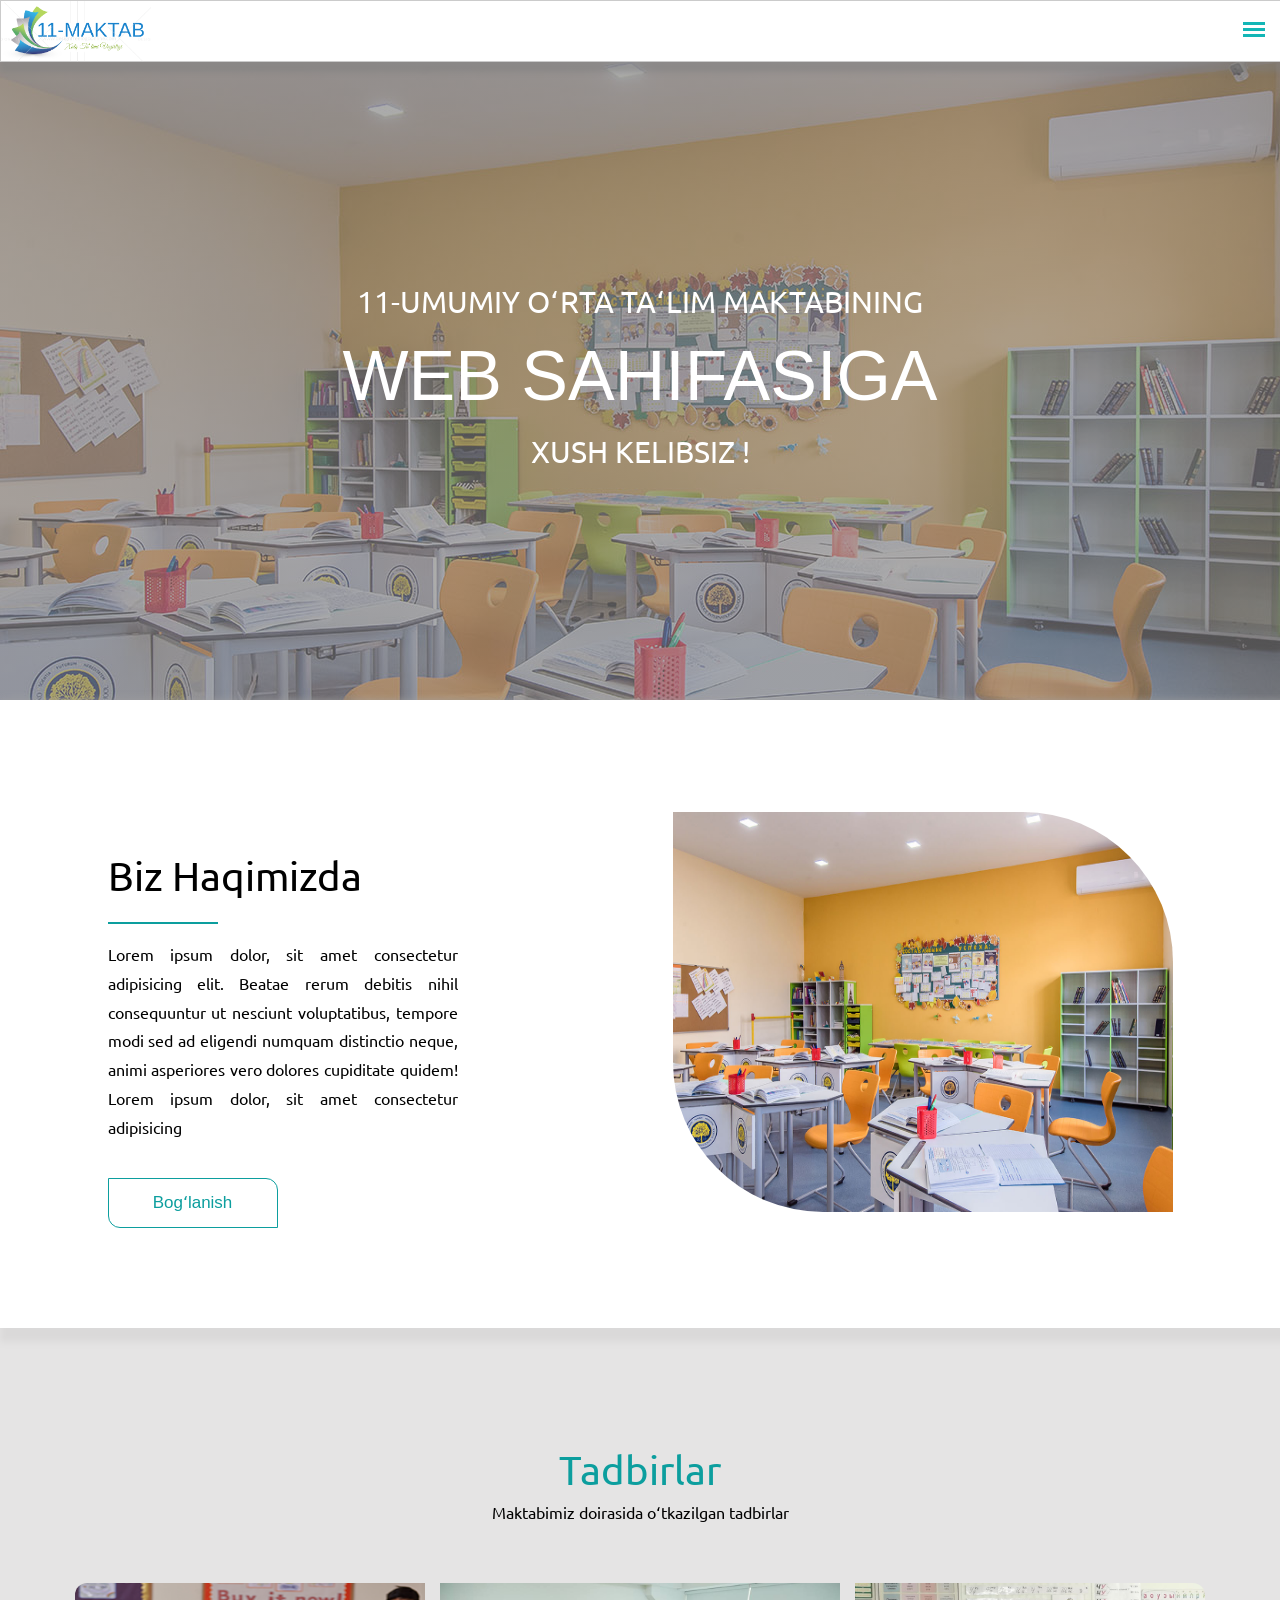
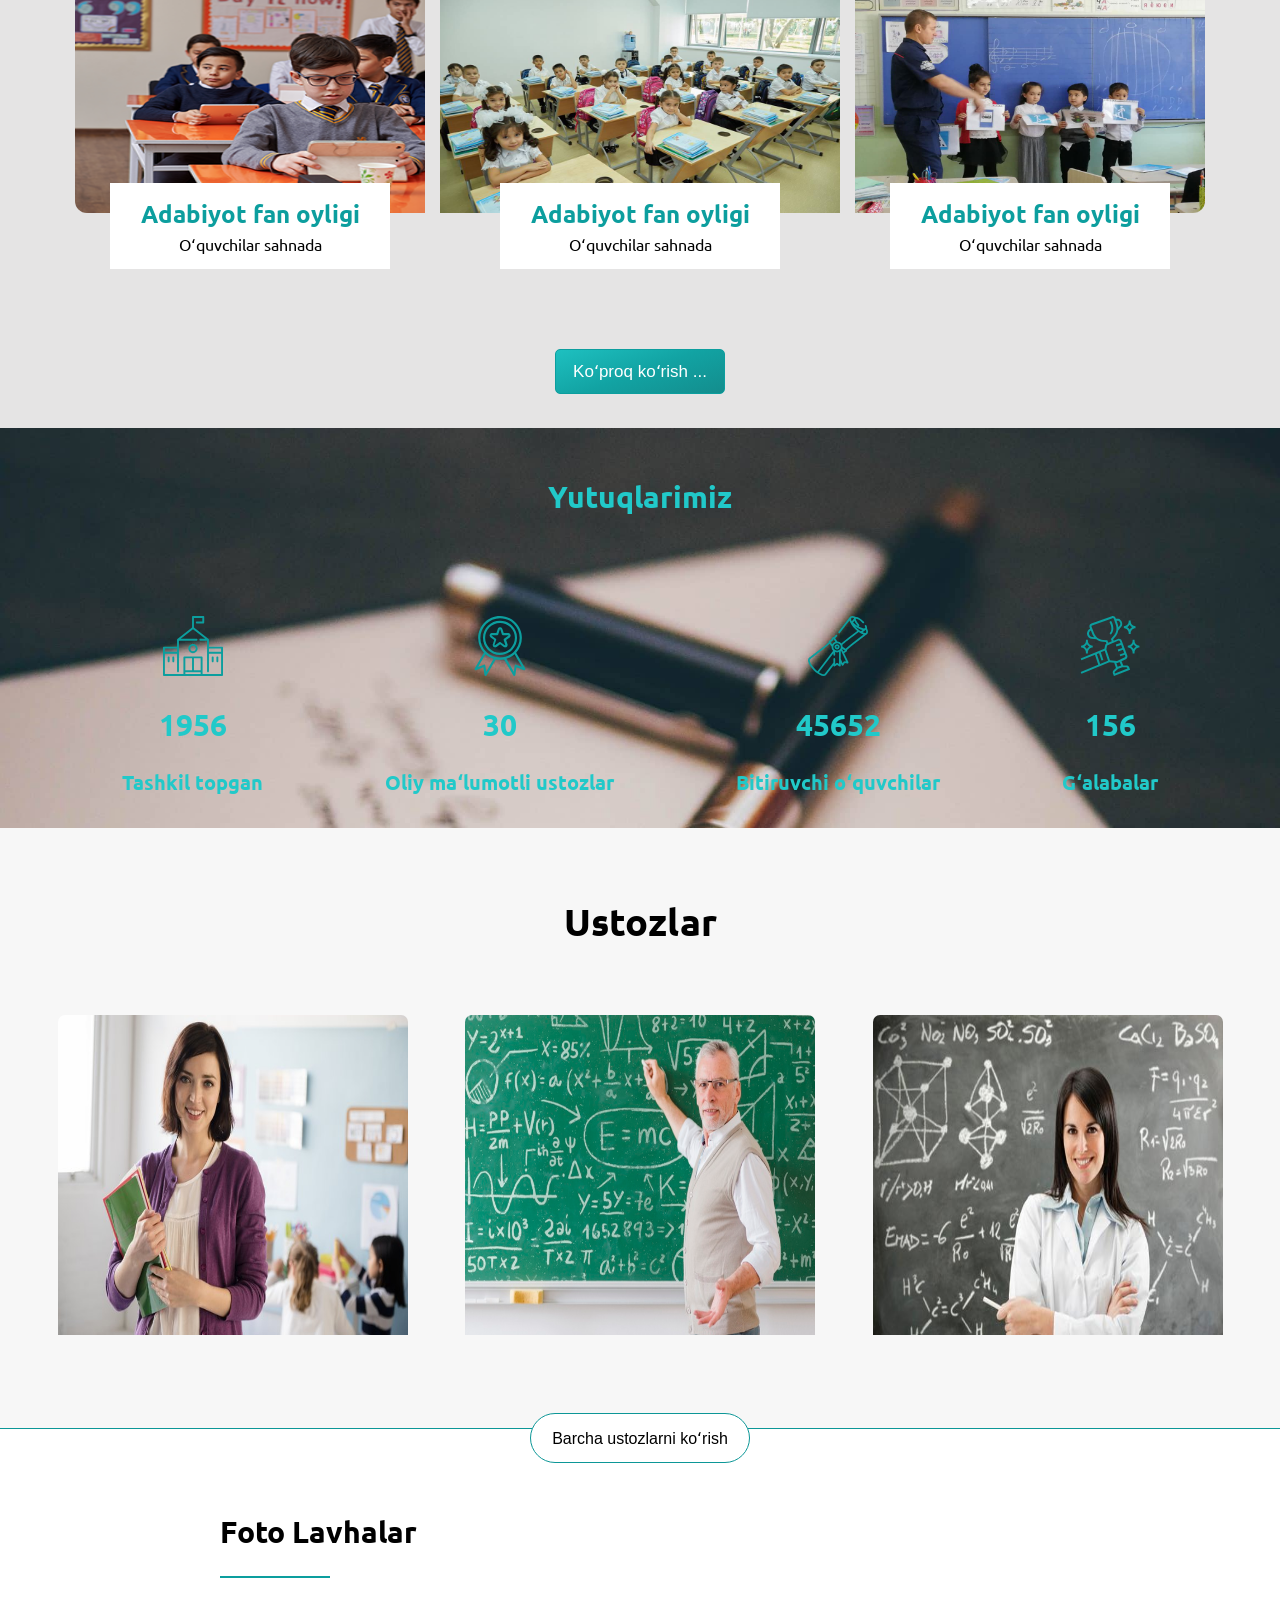
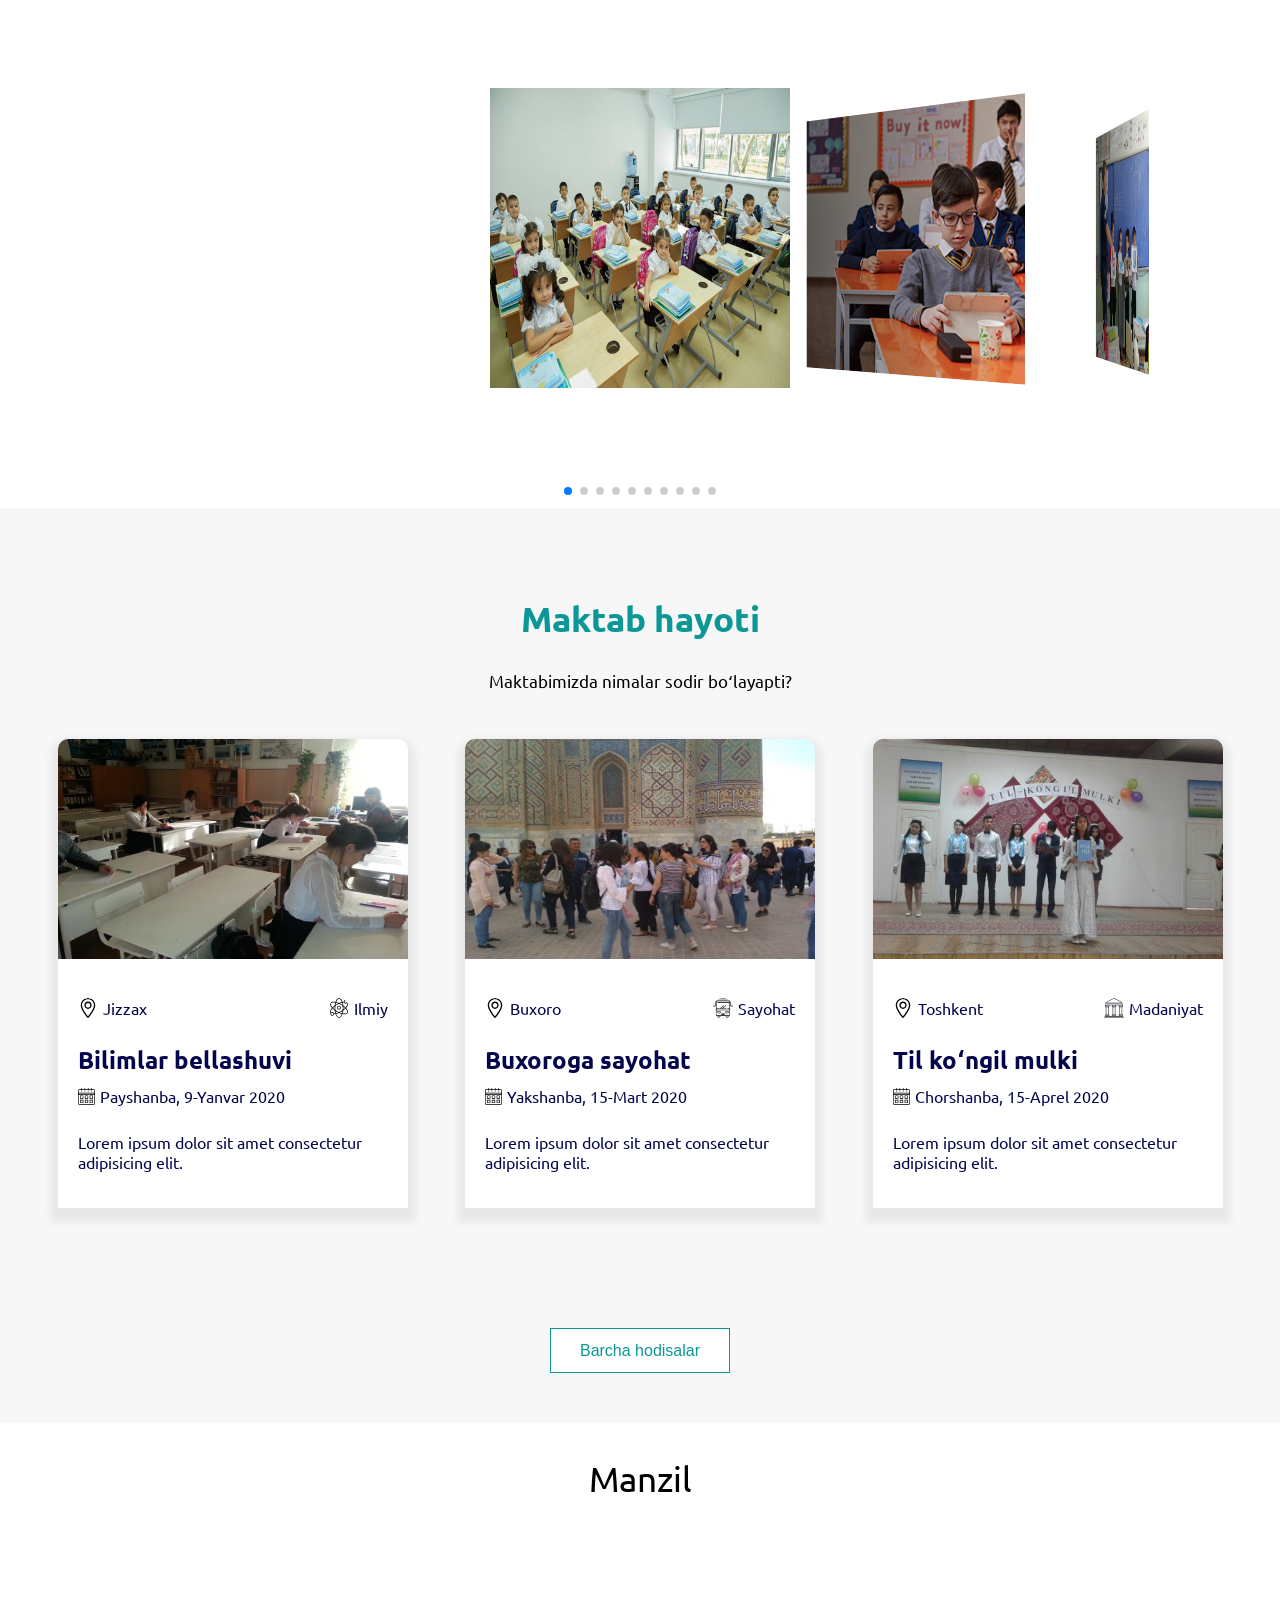
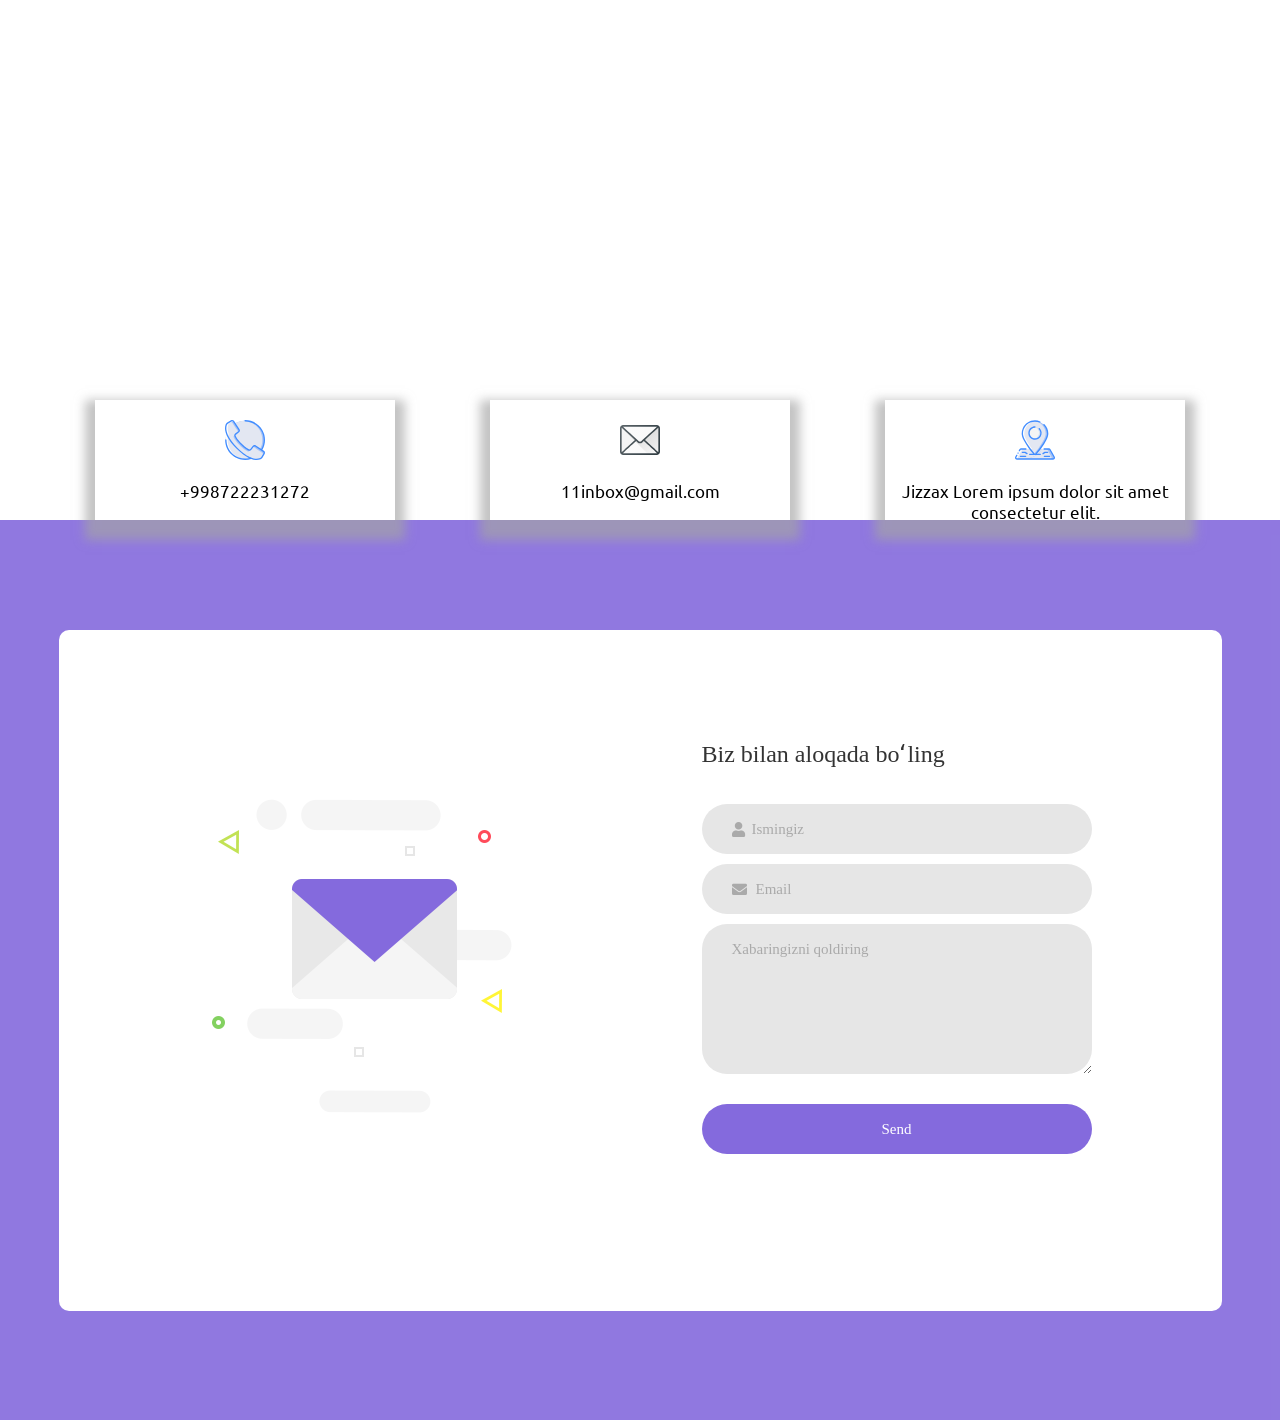
==== index.html @ 9a1b0b37 "Contact form" ====
<!DOCTYPE html>
<html lang="en">
    <head>
        <meta charset="UTF-8">
        <meta name="viewport" content="width=device-width, initial-scale=1.0">
        <title>Document</title>
        <script src="https://ajax.googleapis.com/ajax/libs/jquery/3.3.1/jquery.min.js"></script>
        <link rel="stylesheet" href="https://use.fontawesome.com/releases/v5.1.0/css/all.css" integrity="sha384-lKuwvrZot6UHsBSfcMvOkWwlCMgc0TaWr+30HWe3a4ltaBwTZhyTEggF5tJv8tbt" crossorigin="anonymous">
        <link href="https://fonts.googleapis.com/css2?family=Fira+Sans:wght@100&family=Ubuntu:wght@300&display=swap" rel="stylesheet">
        <link rel="stylesheet" href="css/swiper.min.css">
        <link rel="stylesheet" href="css/style.css">
        <link rel="stylesheet" href="css/main.css">
        <link rel="stylesheet" href="css/swiper.css">
        <link rel="stylesheet" href="css/table.css">
        <link rel="stylesheet" href="css/util.css">
        <link rel="icon" type="image/png" href="images/icons/favicon.ico"/>
    </head>
    <body>
        <header>
            <div class="header">
                <img src="img/logo1.png" alt="logo">
            </div>
            <input type="checkbox" class="openSidebarMenu" id="openSidebarMenu">
            <label for="openSidebarMenu" class="sidebarIconToggle">
                <div style="background-color: rgb(19, 182, 182);" class="spinner diagonal part-1"></div>
                <div style="background-color: rgb(19, 182, 182);" class="spinner horizontal"></div>
                <div style="background-color: rgb(19, 182, 182);" class="spinner diagonal part-2"></div>
            </label>
            <div id="sidebarMenu">
                <ul class="sidebarMenuInner">
                    <li><a href="#about">Biz Haqimizda</a></li>
                    <li><a href="#events">Tadbirlar</a></li>
                    <li><a href="#achievement">Yutuqlarimiz</a></li>
                    <li><a href="#teachers">Oʻqituvchilar</a></li>
                    <li><a href="#images">Foto Lavhalar</a></li>
                    <li><a href="#school_life">Maktab Hayoti</a></li>
                    <li><a href="#location">Manzil</a></li>
                    <li><a></a</li>
                </ul>
            </div>
        </header>
        <section id="beginner">
            <div>
                <p style="margin: 0;">11-umumiy oʻrta taʻlim maktabining</p>
                <p id="big_text">Web sahifasiga</p>
                <p style="margin: 0;">Xush kelibsiz !</p>
            </div>
        </section>
        <section id="about">
            <div>
                <div id="about_text">
                    <p style="margin-bottom: 10px; font-size: 40px;">Biz Haqimizda</p>
                    <div id="about_line"></div>
                    <p>Lorem ipsum dolor, sit amet consectetur adipisicing 
                    elit. Beatae rerum debitis nihil consequuntur ut nesciunt 
                    voluptatibus, tempore modi sed ad eligendi numquam distinctio
                    neque, animi asperiores vero dolores cupiditate quidem!
                    Lorem ipsum dolor, sit amet consectetur adipisicing </p>
                    <div>
                        <button>Bogʻlanish</button>
                    </div>
                </div>
                <div id="about_img">
                    <img src="img/bg1.jpg" alt="image">
                </div>
            </div>
        </section>
        <section id="events">
            <div>
                <div id="event_beginner">
                    <p style="font-size: 40px;color: rgb(12, 158, 158);">Tadbirlar</p>
                    <p>Maktabimiz doirasida oʻtkazilgan tadbirlar</p>
                </div>
                <div id="event_info">
                    <div id="event_info_beginner">
                        <img src="img/img2.png" alt="tadbirlar">
                        <div>
                            <h2>Adabiyot fan oyligi</h2>
                            <p>Oʻquvchilar sahnada</p>
                        </div>
                    </div>
                    <div id="event_info_main">
                        <img src="img/img.jpg" alt="tadbirlar">
                        <div>
                            <h2>Adabiyot fan oyligi</h2>
                            <p>Oʻquvchilar sahnada</p>
                        </div>
                    </div>
                    <div id="event_info_concluder">
                        <img src="img/img3.jpg" alt="tadbirlar">
                        <div>
                            <h2>Adabiyot fan oyligi</h2>
                            <p>Oʻquvchilar sahnada</p>
                        </div>
                    </div>
                </div>
            </div>
            <button id="event_btn">Koʻproq koʻrish ...</button>
        </section>
        <section id="achievement">
            <div id="achieve_beginner">
                <h1 style="padding: 50px; margin: 0;">Yutuqlarimiz</h1>
            </div>
            <div id="achieve_info">
                <div>
                    <img class="svg" src="img/school.svg" alt="maktab">
                    <h1>1956</h1>
                    <p>Tashkil topgan</p>
                </div>
                <div>
                    <img class="svg" src="img/medal.svg" alt="ustoz">
                    <h1>30</h1>
                    <p>Oliy maʻlumotli ustozlar</p>
                </div>
                <div>
                    <img class="svg" src="img/certificate.svg" alt="sertifikat">
                    <h1>45652</h1>
                    <p>Bitiruvchi oʻquvchilar</p>
                </div>
                <div>
                    <img class="svg" src="img/win.svg" alt="yutuq">
                    <h1>156</h1>
                    <p>Gʻalabalar</p>
                </div>
            </div>
        </section>
        <section id="teachers">
            <div id="teachers_title">
                <h1 style="margin: 0;">Ustozlar</h1>
            </div>
            <div id="teachers_info">
                <div>
                    <img src="img/teacher1.jpg" alt="teacher">
                    <div>
                        <h1>Mahliyo Tolipova</h1>
                        <p>Ingliz tili fani oʻqituvchisi.</p>
                    </div>
                </div>
                <div>
                    <img src="img/teacher3.jpg" alt="teacher">
                    <div>
                        <h1>Farrux Ibadullayev</h1>
                        <p>Fizika fani oʻqituvchisi .</p>
                    </div>
                </div>
                <div>
                    <img src="img/teacher2.jpg" alt="teacher">
                    <div>
                        <h1>Durdona Sodiqova</h1>
                        <p>Kimyo fani oʻqituvchisi .</p>
                    </div>
                </div>
            </div>
            <div id="teachers_btn">
                <button>Barcha ustozlarni koʻrish</button>
            </div>
        </section>
        <section id="images">
            <div id="images_title">
                <h1>Foto Lavhalar</h1>
                <div id="about_line"></div>
            </div>
            <div class="swiper-container">
                <div class="swiper-wrapper">
                    <div class="swiper-slide">
                        <img src="img/img.jpg" alt="bg">
                    </div>
                    <div class="swiper-slide">
                        <img src="img/img2.png" alt="bg">
                    </div>
                    <div class="swiper-slide">
                        <img src="img/img3.jpg" alt="bg">
                    </div>
                    <div class="swiper-slide">
                        <img src="img/img4.jpg" alt="bg">
                    </div>
                    <div class="swiper-slide">
                        <img src="img/bg1.jpg" alt="bg">
                    </div>
                    <div class="swiper-slide">
                        <img src="img/bg2.jpg" alt="bg">
                    </div>
                    <div class="swiper-slide">
                        <img src="img/img.jpg" alt="bg">
                    </div>
                    <div class="swiper-slide">
                        <img src="img/img2.png" alt="bg">
                    </div>
                    <div class="swiper-slide">
                        <img src="img/bg1.jpg" alt="bg">
                    </div>
                    <div class="swiper-slide">
                        <img src="img/bg2.jpg" alt="bg">
                    </div>
                </div>
                <!-- Add Pagination -->
                <div class="swiper-pagination"></div>
            </div>
        </section>
        <section id="school_life">
            <div id="school_life_beginner">
                <h1>Maktab hayoti</h1>
                <p>Maktabimizda nimalar sodir boʻlayapti?</p>
            </div>
            <div id="school_life_info">
                <div class="school_life_info_child"> 
                    <img src="img/knowledge.jpg" alt="knowledge">
                    <div>
                        <div>
                            <div>
                                <img class="school_life_info_child_image" src="img/maps-and-flags.svg" alt="location">
                                <p>Jizzax</p>
                            </div>
                            <div>
                                <img class="school_life_info_child_image" src="img/science.svg" alt="science">
                                <p>Ilmiy</p>
                            </div>
                        </div>
                        <h1 style="margin: 0;">Bilimlar bellashuvi</h1>
                        <div class="date">
                            <img class="calendar" src="img/calendar.svg" alt="calendar">
                            <p> Payshanba, 9-Yanvar 2020</p>
                        </div>
                        <p>Lorem ipsum dolor sit amet consectetur adipisicing elit.</p>
                    </div>
                </div>
                <div class="school_life_info_child">
                    <img src="img/tour.jpg" alt="knowledge">
                    <div>
                        <div>
                            <div>
                                <img class="school_life_info_child_image" src="img/maps-and-flags.svg" alt="location">
                                <p>Buxoro </p>
                            </div>
                            <div>
                                <img class="school_life_info_child_image" src="img/bus.svg" alt="tour">
                                <p>Sayohat</p>
                            </div>
                        </div>
                        <h1 style="margin: 0;">Buxoroga sayohat</h1>
                        <div class="date">
                            <img class="calendar" src="img/calendar.svg" alt="calendar">
                            <p> Yakshanba, 15-Mart 2020</p>
                        </div>
                        <p>Lorem ipsum dolor sit amet consectetur adipisicing elit.</p>
                    </div>
                </div>
                <div class="school_life_info_child">
                    <img src="img/event.jpg" alt="knowledge">
                    <div>
                        <div>
                            <div>
                                <img class="school_life_info_child_image" src="img/maps-and-flags.svg" alt="location">
                                <p>Toshkent</p>
                            </div>
                            <div>
                                <img class="school_life_info_child_image" src="img/museum.svg" alt="culture">
                                <p>Madaniyat</p>
                            </div>
                        </div>
                        <h1 style="margin: 0;">Til koʻngil mulki</h1>
                        <div class="date">
                            <img class="calendar" src="img/calendar.svg" alt="calendar">
                            <p> Chorshanba, 15-Aprel 2020</p>
                        </div>
                        <p>Lorem ipsum dolor sit amet consectetur adipisicing elit.</p>
                    </div>
                </div>  
            </div>
            <div id="school_life_concluder">
                <button id="school_life_btn">Barcha hodisalar</button>
            </div>
        </section>
        
        <section id="location">
            <div id="location_beginner">
                <p>Manzil</p>
            </div>
            <div id="map">
                <iframe src="https://www.google.com/maps/embed?pb=!1m18!1m12!1m3!1d3049.9475977528164!2d67.85070121678427!3d40.143450983088336!2m3!1f0!2f0!3f0!3m2!1i1024!2i768!4f13.1!3m3!1m2!1s0x38b296ab8c161ebd%3A0xe8ed3e3a8f9797b5!2sSchool%2011!5e0!3m2!1sru!2s!4v1587663689096!5m2!1sru!2s" width="600" height="450" frameborder="0" style="border:0;" allowfullscreen="" aria-hidden="false" tabindex="0"></iframe>
            </div>
            <div id="location_info">
                <div>
                    <img src="img/call.svg" alt="phone">
                    <p>+998722231272</p>
                </div>
                <div>
                    <img src="img/envelope.svg" alt="email">
                    <p>11inbox@gmail.com</p>
                </div>
                <div>
                    <img src="img/location.svg" alt="location">
                    <p>Jizzax Lorem ipsum dolor sit amet consectetur elit.</p>
                </div>
            </div>
        </section>
        <section id="contact_form">
            <div class="bg-contact100" style="background-image: url('images/bg-01.jpg');">
                <div class="container-contact100">
                    <div class="wrap-contact100">
                        <div class="contact100-pic js-tilt" data-tilt>
                            <img src="img/img-01.png" alt="IMG">
                        </div>
        
                        <form class="contact100-form validate-form">
                            <span class="contact100-form-title">
                                Biz bilan aloqada boʻling 
                            </span>
        
                            <div class="wrap-input100 validate-input" data-validate = "Name is required">
                                <input class="input100" type="text" name="name" placeholder="Ismingiz">
                                <span class="focus-input100"></span>
                                <span class="symbol-input100">
                                    <i class="fa fa-user" aria-hidden="true"></i>
                                </span>
                            </div>
        
                            <div class="wrap-input100 validate-input" data-validate = "Valid email is required: ex@abc.xyz">
                                <input class="input100" type="text" name="email" placeholder="Email">
                                <span class="focus-input100"></span>
                                <span class="symbol-input100">
                                    <i class="fa fa-envelope" aria-hidden="true"></i>
                                </span>
                            </div>
        
                            <div class="wrap-input100 validate-input" data-validate = "Message is required">
                                <textarea class="input100" name="message" placeholder="Xabaringizni qoldiring"></textarea>
                                <span class="focus-input100"></span>
                            </div>
        
                            <div class="container-contact100-form-btn">
                                <button class="contact100-form-btn">
                                    Send
                                </button>
                            </div>
                        </form>
                    </div>
                </div>
            </div>
        </section>
        <script src="js/swiper.min.js"></script>
        <script src="vendor/jquery/jquery-3.2.1.min.js"></script>
        <script src="vendor/bootstrap/js/popper.js"></script>
        <script src="vendor/bootstrap/js/bootstrap.min.js"></script>
        <script src="vendor/select2/select2.min.js"></script>
        <script src="vendor/tilt/tilt.jquery.min.js"></script>
        <script>
            var swiper = new Swiper('.swiper-container', {
                effect: 'coverflow',
                grabCursor: true,
                centeredSlides: true,
                slidesPerView: 'auto',
                autoplay: {
                    delay: 3500,
                    disableOnInteraction: false,
                },
                coverflowEffect: {
                    rotate: 50,
                    stretch: 0,
                    depth: 150,
                    modifier: 1,
                    slideShadows : true,
                },
                pagination: {
                    el: '.swiper-pagination',
                },
            });
            $('.js-tilt').tilt({
                scale: 1.1
            })
        </script>
        <script src="js/main.js"></script>
        <script async src="https://www.googletagmanager.com/gtag/js?id=UA-23581568-13"></script>
        <script>
            window.dataLayer = window.dataLayer || [];
            function gtag(){dataLayer.push(arguments);}
            gtag('js', new Date());

            gtag('config', 'UA-23581568-13');
        </script>
    </body>
</html>
---- css/style.css ----
html, body {
    overflow-x: hidden!important;
}
body {
    background: #fff;
    padding: 0;
    margin: 0;
    font-family: 'Ubuntu', sans-serif;
    overflow: hidden;
}
.header {
    display: block;
    width: 100%;
    max-width: 100%;
    height:100%;
    max-height: 100%;
    background-color: white;
    position: fixed;
    top:0;
    right:0;
    left:0;
    height: 60px!important;
    overflow: -moz-hidden-unscrollable;
	z-index: 10;
    box-shadow: 5px 5px 5px 5px rgba(128, 128, 128, 0.486);
    border:1px solid rgba(128, 128, 128, 0.411)
}

#sidebarMenu {
    height: 100%;
    position: fixed;
    right: 0;
    width: 250px;
    margin-top: 60px;
    transform: translateX(250px);
    transition: transform 250ms ease-in-out;
    background: linear-gradient(180deg, rgb(17, 187, 187) 0%, rgb(12, 151, 151) 50%, rgb(14, 116, 116) 100%);
    z-index: 9;
}
.sidebarMenuInner{
    margin:0;
    padding:0;
    border-top: 1px solid rgba(255, 255, 255, 0.123);
}
.sidebarMenuInner li{
    list-style: none;
    color: black;
    text-transform: uppercase;
    font-weight: bold;
    padding: 20px;
    cursor: pointer;
    border-bottom: 1px solid rgba(255, 255, 255, 0.26);
}
.sidebarMenuInner li span{
    display: block;
    font-size: 14px;
    color: rgba(255, 255, 255, 0.50);
}
.sidebarMenuInner li a{
    color: #fff;
    text-transform: uppercase;
    font-weight: bold;
    cursor: pointer;
    text-decoration: none;
}
input[type="checkbox"]:checked ~ #sidebarMenu {
    transform: translateX(0);
}

input[type=checkbox] {
    transition: all 0.3s;
    box-sizing: border-box;
    display: none;
}
.sidebarIconToggle {
    transition: all 0.3s;
    box-sizing: border-box;
    cursor: pointer;
    position: fixed;
    z-index: 99;
    height: 100%;
    width: 100%;
    top: 22px;
    right: 15px;
    height: 22px;
    width: 22px;
}
.spinner {
    transition: all 0.3s;
    box-sizing: border-box;
    position: absolute;
    height: 3px;
    width: 100%;
    background-color: #fff;
}
.horizontal {
    transition: all 0.3s;
    box-sizing: border-box;
    position: relative;
    float: left;
    margin-top: 3px;
}
.diagonal.part-1 {
    position: relative;
    transition: all 0.3s;
    box-sizing: border-box;
    float: left;
}
.diagonal.part-2 {
    transition: all 0.3s;
    box-sizing: border-box;
    position: relative;
    float: left;
    margin-top: 3px;
}
input[type=checkbox]:checked ~ .sidebarIconToggle > .horizontal {
    transition: all 0.3s;
    box-sizing: border-box;
    opacity: 0;
}
input[type=checkbox]:checked ~ .sidebarIconToggle > .diagonal.part-1 {
    transition: all 0.3s;
    box-sizing: border-box;
    transform: rotate(135deg);
    margin-top: 8px;
}
input[type=checkbox]:checked ~ .sidebarIconToggle > .diagonal.part-2 {
    transition: all 0.3s;
    box-sizing: border-box;
    transform: rotate(-135deg);
    margin-top: -9px;
}
#beginner{
    height:700px;
    max-height: 700px;
    background: linear-gradient(180deg, rgba(128, 128, 128, 0.664), rgba(128, 128, 128, 0.644)), url(../img/bg1.jpg);
}
#beginner > div{
    text-transform: uppercase;
    text-align: center;
    padding: 300px;
    font-size: 30px;
    color: #fff;
    line-height: 0.1;
}
.header > img{
    max-width: 150px;
}
#big_text{
    font-size: 70px;
    font-family: ʻFira Sansʻ , sans-serif;
}
#about_img > img{
    width: 500px;
    height: 400px;
    border-bottom-left-radius: 150px;
    border-top-right-radius: 150px;
    /* transform: rotate(180deg); */
}
#about > div {
    text-align: center;
    display: flex;
    align-items:center;
    justify-content: space-around;
    padding: 100px 50px;
    transition: 0.9s;
}
#about_text{
    width: 350px;
    margin-right: 100px;
    text-align: justify;
}
#about_text > div > button{
    width: 170px;
    height: 50px;
    background-color: white;
    color: rgb(12, 158, 158);
    border: 1.5px solid rgb(12, 158, 158);
    border-bottom-left-radius: 12px;
    border-top-right-radius: 12px;
    font-size: 17px;
    outline: none;
    margin-top: 20px;
}
#about_text > div > button:hover{
    background-color: rgb(12, 158, 158);
    color: white;
}
#about_line{
    background-color: rgb(12, 158, 158);
    width: 110px;
    height: 2px;
}
#about_text{
    line-height: 1.8;
}
#about{
    box-shadow: 7px 7px 7px 7px rgba(160, 160, 160, 0.705);
}
#event_info_beginner > img,#event_info_concluder > img{
    width: 350px;
    height: 230px;
}
#event_info_main > img{
    width: 400px;
    height: 230px;
}
#event_info{
    display: flex;
    align-items: center;
    justify-content: space-evenly;
}
#events{
    background-color: rgba(224, 223, 223, 0.836);
    height: 600px; 
    text-align: center;
    padding-top: 100px;
}
#event_beginner{
    margin-bottom: 70px;
    line-height: 0.1;
}
#event_info > div{
    display: flex;
    flex-direction: column;
    align-items: center;
}
#event_info > div > div{
    background-color: white;
    box-shadow: rgba(128, 128, 128, 0.911);
    width: 230px;
    padding: 5px 25px
}
#event_info > div > div{
    position: relative;
    margin-top: 200px;
    line-height: 0.5;
}
#event_info > div > img{
    position : absolute;
}
#event_info > div > img:hover{
    background: linear-gradient(160deg, rgb(30, 192, 192) 0%, rgb(18, 163, 163) 50%, rgb(19, 141, 141) 100%);
}
#event_info_beginner > img{
    border-top-left-radius: 12px;
    border-bottom-left-radius: 12px;
}
#event_info_concluder > img{
    border-top-right-radius: 12px;
    border-bottom-right-radius: 12px;
}

#event_btn{
    margin-top: 80px;
    background: linear-gradient(160deg, rgb(30, 192, 192) 0%, rgb(18, 163, 163) 50%, rgb(19, 141, 141) 100%);
    outline: none;
    color: white;
    border: 0.1px solid rgb(12, 158, 158);
    width: 170px;
    height: 45px;
    font-size: 17px;
    transition: 1s;
    border-radius: 5px;
}
#event_btn:hover{
    transition: 0.7s;
    background: linear-gradient(160deg, rgb(21, 151, 151) 0%, rgb(12, 129, 129) 50%, rgb(11, 110, 110) 100%);
}
#event_info > div > div > h2 {
    color: rgb(12, 158, 158);
}
#achievement{
    background: linear-gradient(180deg , rgba(128, 128, 128, 0.836) 0%, rgba(128, 128, 128, 0.842) 50%, rgba(128, 128, 128, 0.774) 100%) ,url(../img/bg2.jpg);
    text-align: center;
    height: 400px;
    background: url(../img/bg2.jpg);
    background-size: cover;
    background-repeat: no-repeat;
    color: rgb(33, 201, 201);
    font-size: 20px;
    font-weight: bolder;
}
#achieve_info{
    display: flex;
    align-items: center;
    justify-content: space-evenly;
    padding-top: 50px;
}
#achieve_info > div > img{
    width: 60px;
}
#images_title{
    padding: 60px 150px;
}
#images_title > h1{
    font-size: 30px;
}
#images{
    margin: 0 70px;
}
#teachers{
    background-color: rgb(247, 247, 247);
    height: 600px;
    border-bottom: 1.5px solid rgb(12, 151, 151);
}
#teachers_info{
    display: flex;
    align-items: center;
    justify-content: space-evenly;
}
#teachers_info > div{
    width: 350px;
    border-top-left-radius: 7px;
    border-top-right-radius: 7px; 
}
#teachers_info > div > img{
    width: 350px;
    height: 320px;
    border-top-left-radius: 7px;
    border-top-right-radius: 7px;
    position: absolute;
}
#teachers_info > div > div{
    padding: 40px 30px;
    text-align: justify;
    position: relative;
    padding-top: 180px;
    color: rgba(255, 255, 255, 0);
    transition: 0.6s;
}
#teachers_info > div > div:hover{
    background-color: rgba(12, 151, 151, 0.438);
    color: white;
    transition: 0.6s;
}
#teachers_title{
    text-align: center;
    padding: 70px 0;
    font-size: 25px;
}
#teachers_btn{
    text-align: center;
    padding-top: 70px;
}
#teachers_btn > button{
    font-size: 16px;
    background-color: white;
    outline: none;
    border: 1.5px solid rgb(12, 151, 151);
    width: 220px;
    height: 50px;
    border-radius: 30px;
    transition: 0.8s;
}
#teachers_btn > button:hover{
    background-color: rgb(12, 151, 151);
    color: white;
    transition: 0.8s;
}
#school_life_info{
    display: flex;
    align-items: center;
    justify-content: space-evenly;
}
.school_life_info_child{
    width: 350px;
    background-color: white;
    box-shadow: 0px 7px 7px 7px rgba(177, 177, 177, 0.212);
    border-top-left-radius: 10px;
    border-top-right-radius: 10px;
    color: rgb(5, 5, 78);
}
.school_life_info_child > img {
    border-top-left-radius: 10px;
    border-top-right-radius: 10px;
}
.school_life_info_child > img{
    width: 350px;
    height: 220px;
}
.school_life_info_child > div{
    padding: 20px 20px;
}
.school_life_info_child > div > div{
    display: flex;
    align-items: center;
    justify-content: space-between;
    padding-bottom: 10px;
}
.school_life_info_child > div > div > div{
    display: flex;
    align-items: center;
}
#school_life_beginner > p{
    font-size: 17px;
}
.school_life_info_child_image{
    width: 20px;
    height: 20px;
    margin-right: 5px;
    border-top-left-radius: 10px;
    border-top-right-radius: 10px;
}
#school_life{
    background-color: rgb(247, 247, 247);
}
.calendar{
    width: 17px;
    height: 17px;
    margin-right: 5px;
}
.date{
    display: flex;
    align-items: center;
    justify-content: start!important;
    margin:0;
    margin-top: 10px;
}
#school_life_beginner{
    text-align: center;
    padding: 30px 0;
}
#school_life_beginner > h1{
    padding-top: 30px;
    color: rgb(12, 151, 151);
    font-size: 35px;
}
.school_life_info_child > div > div > div:hover{
    color: rgb(12, 151, 151);
    cursor: pointer;
}
.school_life_info_child > div > h1:hover{
    color: rgb(12, 151, 151);
    cursor: pointer;
}
.date > p{
    margin: 0;
}
#school_life_btn{
    outline: none;
    background-color: white;
    border: 1.5px solid rgb(12, 151, 151);
    width: 180px;
    height: 45px;
    font-size: 16px;
    margin-top: 120px;
    margin-bottom: 50px;
    color: rgb(12, 151, 151);
    transition: 0.9s;
}
#school_life_btn:hover{
    background-color: rgb(12, 151, 151);
    color: white;
    border-radius: 7px;
    transition: 0.9s;
    transform: scale3d(1.1, 1.1, 1.1);
}
#school_life_concluder{
    text-align: center;
}
#map > iframe{
    width: 100vw;
    height: 550px;
}
#map{
    position: absolute;
}
#location_info{
    display: flex;
    align-items: center;
    justify-content: space-evenly;
    position: relative;
    margin-top: 500px;
}
#location_info > div > img{
    width: 40px;
    height:40px;
}
#location_info > div{
    width: 300px;
    height: 80px;
    text-align: center;
    font-size: 17px;
    background-color: rgb(255, 255, 255);
    padding: 20px 0;
    box-shadow: 0px 10px 10px 10px rgba(165, 165, 165, 0.664);
}
#location_beginner{
    text-align: center;
    font-size: 35px;
}

::-webkit-scrollbar {
    width: 10px;
} 
::-webkit-scrollbar-track {
    -webkit-box-shadow: inset 0 0 6px rgba(0, 0, 0, 0.397);
    border-radius: 20px;
} 
::-webkit-scrollbar-thumb {
    -webkit-box-shadow: inset 0 0 6px rgba(0, 0, 0, 0.349); 
    background-color: rgb(24, 190, 190);
    border-radius: 50px;
}
#footer > div{
    margin-top: 70px;
    text-align: center;
    background-color: rgb(29, 29, 29);
    color: white;
    margin-bottom: 0;
    padding: 10px;
}
---- css/main.css ----
@font-face {
  font-family: Montserrat-Regular;
  src: url('../fonts/montserrat/Montserrat-Regular.ttf'); 
}

@font-face {
  font-family: Montserrat-Bold;
  src: url('../fonts/montserrat/Montserrat-Bold.ttf'); 
}

@font-face {
  font-family: Montserrat-ExtraBold;
  src: url('../fonts/montserrat/Montserrat-ExtraBold.ttf'); 
}

@font-face {
  font-family: Montserrat-Medium;
  src: url('../fonts/montserrat/Montserrat-Medium.ttf'); 
}




#contact_form *{
	box-sizing: border-box!important;
}

#contact_form{
	height: 100%;
	font-family: Montserrat-Regular, sans-serif;
}

/* a {
	font-family: Montserrat-Regular;
	font-size: 14px;
	line-height: 1.7;
	color: #666666;
	margin: 0px;
	transition: all 0.4s;
	-webkit-transition: all 0.4s;
  -o-transition: all 0.4s;
  -moz-transition: all 0.4s;
}

a:focus {
	outline: none !important;
}

a:hover {
	text-decoration: none;
	color: #57b846;
} */
/* 
h1,h2,h3,h4,h5,h6 {
	margin: 0px;
} */

/* p {
	font-family: Montserrat-Regular;
	font-size: 14px;
	line-height: 1.7;
	color: #666666;
	margin: 0px;
} */

/* ul, li {
	margin: 0px;
	list-style-type: none;
} */


input {
	outline: none;
	border: none;
}

textarea {
  outline: none;
  border: none;
}

textarea:focus, input:focus {
  border-color: transparent !important;
}

input:focus::-webkit-input-placeholder { color:transparent; }
input:focus:-moz-placeholder { color:transparent; }
input:focus::-moz-placeholder { color:transparent; }
input:focus:-ms-input-placeholder { color:transparent; }

textarea:focus::-webkit-input-placeholder { color:transparent; }
textarea:focus:-moz-placeholder { color:transparent; }
textarea:focus::-moz-placeholder { color:transparent; }
textarea:focus:-ms-input-placeholder { color:transparent; }

input::-webkit-input-placeholder { color: #aaaaaa; }
input:-moz-placeholder { color: #aaaaaa; }
input::-moz-placeholder { color: #aaaaaa; }
input:-ms-input-placeholder { color: #aaaaaa; }

textarea::-webkit-input-placeholder { color: #aaaaaa; }
textarea:-moz-placeholder { color: #aaaaaa; }
textarea::-moz-placeholder { color: #aaaaaa; }
textarea:-ms-input-placeholder { color: #aaaaaa; }

.contact100-form-btn {
	outline: none !important;
	border: none;
	background: transparent;
}

.contact100-form-btn:hover {
	cursor: pointer;
}

/* iframe {
	border: none !important;
} */


.bg-contact100 {
  width: 100%;  
  background-repeat: no-repeat;
  background-position: center center;
  background-size: cover;
}

.container-contact100 {
  width: 100%;  
  min-height: 100vh;
  display: -webkit-box;
  display: -webkit-flex;
  display: -moz-box;
  display: -ms-flexbox;
  display: flex;
  flex-wrap: wrap;
  justify-content: center;
  align-items: center;
  padding: 15px;
  background: rgba(132,106,221,0.9);
}

.wrap-contact100 {
  width: 1163px;
  background: #fff;
  border-radius: 10px;
  overflow: hidden;

  display: -webkit-box;
  display: -webkit-flex;
  display: -moz-box;
  display: -ms-flexbox;
  display: flex;
  flex-wrap: wrap;
  justify-content: space-between;
  padding: 110px 130px 157px 148px;
}
.contact100-pic {
  width: 310px;
  padding-top: 55px;
}

.contact100-pic img {
  max-width: 100%;
}


.contact100-form {
  width: 390px;
}

.contact100-form-title {
  display: block;
  font-family: Montserrat-ExtraBold;
  font-size: 24px;
  color: #333333;
  line-height: 1.2;
  text-align: left;
  padding-bottom: 36px;
}

input.input100 {
  height: 50px;
  border-radius: 25px;
  padding: 0 30px 0 50px;
}

input.input100[name="email"] {
  padding: 0 30px 0 54px;
}

textarea.input100 {
  min-height: 150px;
  border-radius: 25px;
  padding: 14px 30px;
}

.wrap-input100 {
  position: relative;
  width: 100%;
  z-index: 1;
  margin-bottom: 10px;
}

.input100 {
  display: block;
  width: 100%;
  background: #e6e6e6;
  font-family: Montserrat-Bold;
  font-size: 15px;
  line-height: 1.5;
  color: #666666;
}


.focus-input100 {
  display: block;
  position: absolute;
  border-radius: 25px;
  bottom: 0;
  left: 0;
  z-index: -1;
  width: 100%;
  height: 100%;
  box-shadow: 0px 0px 0px 0px;
  color: rgba(132,106,221, 0.5);
}

.input100:focus + .focus-input100 {
  -webkit-animation: anim-shadow 0.5s ease-in-out forwards;
  animation: anim-shadow 0.5s ease-in-out forwards;
}

@-webkit-keyframes anim-shadow {
  to {
    box-shadow: 0px 0px 60px 25px;
    opacity: 0;
  }
}

@keyframes anim-shadow {
  to {
    box-shadow: 0px 0px 60px 25px;
    opacity: 0;
  }
}

.symbol-input100 {
  display: -webkit-box;
  display: -webkit-flex;
  display: -moz-box;
  display: -ms-flexbox;
  display: flex;
  align-items: center;
  position: absolute;
  border-radius: 25px;
  bottom: 0;
  left: 0;
  width: 100%;
  height: 100%;
  padding-left: 30px;
  pointer-events: none;
  color: #aaaaaa;
  font-size: 15px;

  -webkit-transition: all 0.4s;
  -o-transition: all 0.4s;
  -moz-transition: all 0.4s;
  transition: all 0.4s;
}

.input100:focus + .focus-input100 + .symbol-input100 {
  color: #846add;
  padding-left: 22px;
}

.container-contact100-form-btn {
  width: 100%;
  display: -webkit-box;
  display: -webkit-flex;
  display: -moz-box;
  display: -ms-flexbox;
  display: flex;
  flex-wrap: wrap;
  justify-content: center;
  padding-top: 20px;
}

.contact100-form-btn {
  width: 100%;
  height: 50px;
  border-radius: 25px;
  background: #846add;
  font-family: Montserrat-Bold;
  font-size: 15px;
  line-height: 1.5;
  color: #fff;
  display: -webkit-box;
  display: -webkit-flex;
  display: -moz-box;
  display: -ms-flexbox;
  display: flex;
  justify-content: center;
  align-items: center;
  padding: 0 25px;

  -webkit-transition: all 0.4s;
  -o-transition: all 0.4s;
  -moz-transition: all 0.4s;
  transition: all 0.4s;
}

.contact100-form-btn:hover {
  background: #333333;
}


@media (max-width: 1200px) {
  .contact100-pic {
    width: 33.5%;
  }

  .contact100-form {
    width: 44%;
  }
}

@media (max-width: 992px) {
  .wrap-contact100 {
    padding: 110px 80px 157px 90px;
  }

  .contact100-pic {
    width: 35%;
  }

  .contact100-form {
    width: 55%;
  }
}

@media (max-width: 768px) {
  .wrap-contact100 {
    padding: 110px 80px 157px 80px;
  }

  .contact100-pic {
    display: none;
  }

  .contact100-form {
    width: 100%;
  }
}

@media (max-width: 576px) {
  .wrap-contact100 {
    padding: 110px 15px 157px 15px;
  }
}



.validate-input {
  position: relative;
}

.alert-validate::before {
  content: attr(data-validate);
  position: absolute;
  max-width: 70%;
  background-color: white;
  border: 1px solid #c80000;
  border-radius: 13px;
  padding: 4px 25px 4px 10px;
  top: 50%;
  -webkit-transform: translateY(-50%);
  -moz-transform: translateY(-50%);
  -ms-transform: translateY(-50%);
  -o-transform: translateY(-50%);
  transform: translateY(-50%);
  right: 8px;
  pointer-events: none;

  font-family: Montserrat-Medium;
  color: #c80000;
  font-size: 13px;
  line-height: 1.4;
  text-align: left;

  visibility: hidden;
  opacity: 0;

  -webkit-transition: opacity 0.4s;
  -o-transition: opacity 0.4s;
  -moz-transition: opacity 0.4s;
  transition: opacity 0.4s;
}

.alert-validate::after {
  content: "\f06a";
  font-family: FontAwesome;
  display: block;
  position: absolute;
  color: #c80000;
  font-size: 15px;
  top: 50%;
  -webkit-transform: translateY(-50%);
  -moz-transform: translateY(-50%);
  -ms-transform: translateY(-50%);
  -o-transform: translateY(-50%);
  transform: translateY(-50%);
  right: 13px;
}

.alert-validate:hover:before {
  visibility: visible;
  opacity: 1;
}

@media (max-width: 992px) {
  .alert-validate::before {
    visibility: visible;
    opacity: 1;
  }
}
---- css/util.css ----
/*[ FONT SIZE ]
///////////////////////////////////////////////////////////
*/
.fs-1 {font-size: 1px;}
.fs-2 {font-size: 2px;}
.fs-3 {font-size: 3px;}
.fs-4 {font-size: 4px;}
.fs-5 {font-size: 5px;}
.fs-6 {font-size: 6px;}
.fs-7 {font-size: 7px;}
.fs-8 {font-size: 8px;}
.fs-9 {font-size: 9px;}
.fs-10 {font-size: 10px;}
.fs-11 {font-size: 11px;}
.fs-12 {font-size: 12px;}
.fs-13 {font-size: 13px;}
.fs-14 {font-size: 14px;}
.fs-15 {font-size: 15px;}
.fs-16 {font-size: 16px;}
.fs-17 {font-size: 17px;}
.fs-18 {font-size: 18px;}
.fs-19 {font-size: 19px;}
.fs-20 {font-size: 20px;}
.fs-21 {font-size: 21px;}
.fs-22 {font-size: 22px;}
.fs-23 {font-size: 23px;}
.fs-24 {font-size: 24px;}
.fs-25 {font-size: 25px;}
.fs-26 {font-size: 26px;}
.fs-27 {font-size: 27px;}
.fs-28 {font-size: 28px;}
.fs-29 {font-size: 29px;}
.fs-30 {font-size: 30px;}
.fs-31 {font-size: 31px;}
.fs-32 {font-size: 32px;}
.fs-33 {font-size: 33px;}
.fs-34 {font-size: 34px;}
.fs-35 {font-size: 35px;}
.fs-36 {font-size: 36px;}
.fs-37 {font-size: 37px;}
.fs-38 {font-size: 38px;}
.fs-39 {font-size: 39px;}
.fs-40 {font-size: 40px;}
.fs-41 {font-size: 41px;}
.fs-42 {font-size: 42px;}
.fs-43 {font-size: 43px;}
.fs-44 {font-size: 44px;}
.fs-45 {font-size: 45px;}
.fs-46 {font-size: 46px;}
.fs-47 {font-size: 47px;}
.fs-48 {font-size: 48px;}
.fs-49 {font-size: 49px;}
.fs-50 {font-size: 50px;}
.fs-51 {font-size: 51px;}
.fs-52 {font-size: 52px;}
.fs-53 {font-size: 53px;}
.fs-54 {font-size: 54px;}
.fs-55 {font-size: 55px;}
.fs-56 {font-size: 56px;}
.fs-57 {font-size: 57px;}
.fs-58 {font-size: 58px;}
.fs-59 {font-size: 59px;}
.fs-60 {font-size: 60px;}
.fs-61 {font-size: 61px;}
.fs-62 {font-size: 62px;}
.fs-63 {font-size: 63px;}
.fs-64 {font-size: 64px;}
.fs-65 {font-size: 65px;}
.fs-66 {font-size: 66px;}
.fs-67 {font-size: 67px;}
.fs-68 {font-size: 68px;}
.fs-69 {font-size: 69px;}
.fs-70 {font-size: 70px;}
.fs-71 {font-size: 71px;}
.fs-72 {font-size: 72px;}
.fs-73 {font-size: 73px;}
.fs-74 {font-size: 74px;}
.fs-75 {font-size: 75px;}
.fs-76 {font-size: 76px;}
.fs-77 {font-size: 77px;}
.fs-78 {font-size: 78px;}
.fs-79 {font-size: 79px;}
.fs-80 {font-size: 80px;}
.fs-81 {font-size: 81px;}
.fs-82 {font-size: 82px;}
.fs-83 {font-size: 83px;}
.fs-84 {font-size: 84px;}
.fs-85 {font-size: 85px;}
.fs-86 {font-size: 86px;}
.fs-87 {font-size: 87px;}
.fs-88 {font-size: 88px;}
.fs-89 {font-size: 89px;}
.fs-90 {font-size: 90px;}
.fs-91 {font-size: 91px;}
.fs-92 {font-size: 92px;}
.fs-93 {font-size: 93px;}
.fs-94 {font-size: 94px;}
.fs-95 {font-size: 95px;}
.fs-96 {font-size: 96px;}
.fs-97 {font-size: 97px;}
.fs-98 {font-size: 98px;}
.fs-99 {font-size: 99px;}
.fs-100 {font-size: 100px;}
.fs-101 {font-size: 101px;}
.fs-102 {font-size: 102px;}
.fs-103 {font-size: 103px;}
.fs-104 {font-size: 104px;}
.fs-105 {font-size: 105px;}
.fs-106 {font-size: 106px;}
.fs-107 {font-size: 107px;}
.fs-108 {font-size: 108px;}
.fs-109 {font-size: 109px;}
.fs-110 {font-size: 110px;}
.fs-111 {font-size: 111px;}
.fs-112 {font-size: 112px;}
.fs-113 {font-size: 113px;}
.fs-114 {font-size: 114px;}
.fs-115 {font-size: 115px;}
.fs-116 {font-size: 116px;}
.fs-117 {font-size: 117px;}
.fs-118 {font-size: 118px;}
.fs-119 {font-size: 119px;}
.fs-120 {font-size: 120px;}
.fs-121 {font-size: 121px;}
.fs-122 {font-size: 122px;}
.fs-123 {font-size: 123px;}
.fs-124 {font-size: 124px;}
.fs-125 {font-size: 125px;}
.fs-126 {font-size: 126px;}
.fs-127 {font-size: 127px;}
.fs-128 {font-size: 128px;}
.fs-129 {font-size: 129px;}
.fs-130 {font-size: 130px;}
.fs-131 {font-size: 131px;}
.fs-132 {font-size: 132px;}
.fs-133 {font-size: 133px;}
.fs-134 {font-size: 134px;}
.fs-135 {font-size: 135px;}
.fs-136 {font-size: 136px;}
.fs-137 {font-size: 137px;}
.fs-138 {font-size: 138px;}
.fs-139 {font-size: 139px;}
.fs-140 {font-size: 140px;}
.fs-141 {font-size: 141px;}
.fs-142 {font-size: 142px;}
.fs-143 {font-size: 143px;}
.fs-144 {font-size: 144px;}
.fs-145 {font-size: 145px;}
.fs-146 {font-size: 146px;}
.fs-147 {font-size: 147px;}
.fs-148 {font-size: 148px;}
.fs-149 {font-size: 149px;}
.fs-150 {font-size: 150px;}
.fs-151 {font-size: 151px;}
.fs-152 {font-size: 152px;}
.fs-153 {font-size: 153px;}
.fs-154 {font-size: 154px;}
.fs-155 {font-size: 155px;}
.fs-156 {font-size: 156px;}
.fs-157 {font-size: 157px;}
.fs-158 {font-size: 158px;}
.fs-159 {font-size: 159px;}
.fs-160 {font-size: 160px;}
.fs-161 {font-size: 161px;}
.fs-162 {font-size: 162px;}
.fs-163 {font-size: 163px;}
.fs-164 {font-size: 164px;}
.fs-165 {font-size: 165px;}
.fs-166 {font-size: 166px;}
.fs-167 {font-size: 167px;}
.fs-168 {font-size: 168px;}
.fs-169 {font-size: 169px;}
.fs-170 {font-size: 170px;}
.fs-171 {font-size: 171px;}
.fs-172 {font-size: 172px;}
.fs-173 {font-size: 173px;}
.fs-174 {font-size: 174px;}
.fs-175 {font-size: 175px;}
.fs-176 {font-size: 176px;}
.fs-177 {font-size: 177px;}
.fs-178 {font-size: 178px;}
.fs-179 {font-size: 179px;}
.fs-180 {font-size: 180px;}
.fs-181 {font-size: 181px;}
.fs-182 {font-size: 182px;}
.fs-183 {font-size: 183px;}
.fs-184 {font-size: 184px;}
.fs-185 {font-size: 185px;}
.fs-186 {font-size: 186px;}
.fs-187 {font-size: 187px;}
.fs-188 {font-size: 188px;}
.fs-189 {font-size: 189px;}
.fs-190 {font-size: 190px;}
.fs-191 {font-size: 191px;}
.fs-192 {font-size: 192px;}
.fs-193 {font-size: 193px;}
.fs-194 {font-size: 194px;}
.fs-195 {font-size: 195px;}
.fs-196 {font-size: 196px;}
.fs-197 {font-size: 197px;}
.fs-198 {font-size: 198px;}
.fs-199 {font-size: 199px;}
.fs-200 {font-size: 200px;}

/*[ PADDING ]
///////////////////////////////////////////////////////////
*/
.p-t-0 {padding-top: 0px;}
.p-t-1 {padding-top: 1px;}
.p-t-2 {padding-top: 2px;}
.p-t-3 {padding-top: 3px;}
.p-t-4 {padding-top: 4px;}
.p-t-5 {padding-top: 5px;}
.p-t-6 {padding-top: 6px;}
.p-t-7 {padding-top: 7px;}
.p-t-8 {padding-top: 8px;}
.p-t-9 {padding-top: 9px;}
.p-t-10 {padding-top: 10px;}
.p-t-11 {padding-top: 11px;}
.p-t-12 {padding-top: 12px;}
.p-t-13 {padding-top: 13px;}
.p-t-14 {padding-top: 14px
	$('.js-tilt').tilt({
		scale: 1.1
	});}
.p-t-15 {padding-top: 15px;}
.p-t-16 {padding-top: 16px;}
.p-t-17 {padding-top: 17px;}
.p-t-18 {padding-top: 18px;}
.p-t-19 {padding-top: 19px;}
.p-t-20 {padding-top: 20px;}
.p-t-21 {padding-top: 21px;}
.p-t-22 {padding-top: 22px;}
.p-t-23 {padding-top: 23px;}
.p-t-24 {padding-top: 24px;}
.p-t-25 {padding-top: 25px;}
.p-t-26 {padding-top: 26px;}
.p-t-27 {padding-top: 27px;}
.p-t-28 {padding-top: 28px;}
.p-t-29 {padding-top: 29px;}
.p-t-30 {padding-top: 30px;}
.p-t-31 {padding-top: 31px;}
.p-t-32 {padding-top: 32px;}
.p-t-33 {padding-top: 33px;}
.p-t-34 {padding-top: 34px;}
.p-t-35 {padding-top: 35px;}
.p-t-36 {padding-top: 36px;}
.p-t-37 {padding-top: 37px;}
.p-t-38 {padding-top: 38px;}
.p-t-39 {padding-top: 39px;}
.p-t-40 {padding-top: 40px;}
.p-t-41 {padding-top: 41px;}
.p-t-42 {padding-top: 42px;}
.p-t-43 {padding-top: 43px;}
.p-t-44 {padding-top: 44px;}
.p-t-45 {padding-top: 45px;}
.p-t-46 {padding-top: 46px;}
.p-t-47 {padding-top: 47px;}
.p-t-48 {padding-top: 48px;}
.p-t-49 {padding-top: 49px;}
.p-t-50 {padding-top: 50px;}
.p-t-51 {padding-top: 51px;}
.p-t-52 {padding-top: 52px;}
.p-t-53 {padding-top: 53px;}
.p-t-54 {padding-top: 54px;}
.p-t-55 {padding-top: 55px;}
.p-t-56 {padding-top: 56px;}
.p-t-57 {padding-top: 57px;}
.p-t-58 {padding-top: 58px;}
.p-t-59 {padding-top: 59px;}
.p-t-60 {padding-top: 60px;}
.p-t-61 {padding-top: 61px;}
.p-t-62 {padding-top: 62px;}
.p-t-63 {padding-top: 63px;}
.p-t-64 {padding-top: 64px;}
.p-t-65 {padding-top: 65px;}
.p-t-66 {padding-top: 66px;}
.p-t-67 {padding-top: 67px;}
.p-t-68 {padding-top: 68px;}
.p-t-69 {padding-top: 69px;}
.p-t-70 {padding-top: 70px;}
.p-t-71 {padding-top: 71px;}
.p-t-72 {padding-top: 72px;}
.p-t-73 {padding-top: 73px;}
.p-t-74 {padding-top: 74px;}
.p-t-75 {padding-top: 75px;}
.p-t-76 {padding-top: 76px;}
.p-t-77 {padding-top: 77px;}
.p-t-78 {padding-top: 78px;}
.p-t-79 {padding-top: 79px;}
.p-t-80 {padding-top: 80px;}
.p-t-81 {padding-top: 81px;}
.p-t-82 {padding-top: 82px;}
.p-t-83 {padding-top: 83px;}
.p-t-84 {padding-top: 84px;}
.p-t-85 {padding-top: 85px;}
.p-t-86 {padding-top: 86px;}
.p-t-87 {padding-top: 87px;}
.p-t-88 {padding-top: 88px;}
.p-t-89 {padding-top: 89px;}
.p-t-90 {padding-top: 90px;}
.p-t-91 {padding-top: 91px;}
.p-t-92 {padding-top: 92px;}
.p-t-93 {padding-top: 93px;}
.p-t-94 {padding-top: 94px;}
.p-t-95 {padding-top: 95px;}
.p-t-96 {padding-top: 96px;}
.p-t-97 {padding-top: 97px;}
.p-t-98 {padding-top: 98px;}
.p-t-99 {padding-top: 99px;}
.p-t-100 {padding-top: 100px;}
.p-t-101 {padding-top: 101px;}
.p-t-102 {padding-top: 102px;}
.p-t-103 {padding-top: 103px;}
.p-t-104 {padding-top: 104px;}
.p-t-105 {padding-top: 105px;}
.p-t-106 {padding-top: 106px;}
.p-t-107 {padding-top: 107px;}
.p-t-108 {padding-top: 108px;}
.p-t-109 {padding-top: 109px;}
.p-t-110 {padding-top: 110px;}
.p-t-111 {padding-top: 111px;}
.p-t-112 {padding-top: 112px;}
.p-t-113 {padding-top: 113px;}
.p-t-114 {padding-top: 114px;}
.p-t-115 {padding-top: 115px;}
.p-t-116 {padding-top: 116px;}
.p-t-117 {padding-top: 117px;}
.p-t-118 {padding-top: 118px;}
.p-t-119 {padding-top: 119px;}
.p-t-120 {padding-top: 120px;}
.p-t-121 {padding-top: 121px;}
.p-t-122 {padding-top: 122px;}
.p-t-123 {padding-top: 123px;}
.p-t-124 {padding-top: 124px;}
.p-t-125 {padding-top: 125px;}
.p-t-126 {padding-top: 126px;}
.p-t-127 {padding-top: 127px;}
.p-t-128 {padding-top: 128px;}
.p-t-129 {padding-top: 129px;}
.p-t-130 {padding-top: 130px;}
.p-t-131 {padding-top: 131px;}
.p-t-132 {padding-top: 132px;}
.p-t-133 {padding-top: 133px;}
.p-t-134 {padding-top: 134px;}
.p-t-135 {padding-top: 135px;}
.p-t-136 {padding-top: 136px;}
.p-t-137 {padding-top: 137px;}
.p-t-138 {padding-top: 138px;}
.p-t-139 {padding-top: 139px;}
.p-t-140 {padding-top: 140px;}
.p-t-141 {padding-top: 141px;}
.p-t-142 {padding-top: 142px;}
.p-t-143 {padding-top: 143px;}
.p-t-144 {padding-top: 144px;}
.p-t-145 {padding-top: 145px;}
.p-t-146 {padding-top: 146px;}
.p-t-147 {padding-top: 147px;}
.p-t-148 {padding-top: 148px;}
.p-t-149 {padding-top: 149px;}
.p-t-150 {padding-top: 150px;}
.p-t-151 {padding-top: 151px;}
.p-t-152 {padding-top: 152px;}
.p-t-153 {padding-top: 153px;}
.p-t-154 {padding-top: 154px;}
.p-t-155 {padding-top: 155px;}
.p-t-156 {padding-top: 156px;}
.p-t-157 {padding-top: 157px;}
.p-t-158 {padding-top: 158px;}
.p-t-159 {padding-top: 159px;}
.p-t-160 {padding-top: 160px;}
.p-t-161 {padding-top: 161px;}
.p-t-162 {padding-top: 162px;}
.p-t-163 {padding-top: 163px;}
.p-t-164 {padding-top: 164px;}
.p-t-165 {padding-top: 165px;}
.p-t-166 {padding-top: 166px;}
.p-t-167 {padding-top: 167px;}
.p-t-168 {padding-top: 168px;}
.p-t-169 {padding-top: 169px;}
.p-t-170 {padding-top: 170px;}
.p-t-171 {padding-top: 171px;}
.p-t-172 {padding-top: 172px;}
.p-t-173 {padding-top: 173px;}
.p-t-174 {padding-top: 174px;}
.p-t-175 {padding-top: 175px;}
.p-t-176 {padding-top: 176px;}
.p-t-177 {padding-top: 177px;}
.p-t-178 {padding-top: 178px;}
.p-t-179 {padding-top: 179px;}
.p-t-180 {padding-top: 180px;}
.p-t-181 {padding-top: 181px;}
.p-t-182 {padding-top: 182px;}
.p-t-183 {padding-top: 183px;}
.p-t-184 {padding-top: 184px;}
.p-t-185 {padding-top: 185px;}
.p-t-186 {padding-top: 186px;}
.p-t-187 {padding-top: 187px;}
.p-t-188 {padding-top: 188px;}
.p-t-189 {padding-top: 189px;}
.p-t-190 {padding-top: 190px;}
.p-t-191 {padding-top: 191px;}
.p-t-192 {padding-top: 192px;}
.p-t-193 {padding-top: 193px;}
.p-t-194 {padding-top: 194px;}
.p-t-195 {padding-top: 195px;}
.p-t-196 {padding-top: 196px;}
.p-t-197 {padding-top: 197px;}
.p-t-198 {padding-top: 198px;}
.p-t-199 {padding-top: 199px;}
.p-t-200 {padding-top: 200px;}
.p-t-201 {padding-top: 201px;}
.p-t-202 {padding-top: 202px;}
.p-t-203 {padding-top: 203px;}
.p-t-204 {padding-top: 204px;}
.p-t-205 {padding-top: 205px;}
.p-t-206 {padding-top: 206px;}
.p-t-207 {padding-top: 207px;}
.p-t-208 {padding-top: 208px;}
.p-t-209 {padding-top: 209px;}
.p-t-210 {padding-top: 210px;}
.p-t-211 {padding-top: 211px;}
.p-t-212 {padding-top: 212px;}
.p-t-213 {padding-top: 213px;}
.p-t-214 {padding-top: 214px;}
.p-t-215 {padding-top: 215px;}
.p-t-216 {padding-top: 216px;}
.p-t-217 {padding-top: 217px;}
.p-t-218 {padding-top: 218px;}
.p-t-219 {padding-top: 219px;}
.p-t-220 {padding-top: 220px;}
.p-t-221 {padding-top: 221px;}
.p-t-222 {padding-top: 222px;}
.p-t-223 {padding-top: 223px;}
.p-t-224 {padding-top: 224px;}
.p-t-225 {padding-top: 225px;}
.p-t-226 {padding-top: 226px;}
.p-t-227 {padding-top: 227px;}
.p-t-228 {padding-top: 228px;}
.p-t-229 {padding-top: 229px;}
.p-t-230 {padding-top: 230px;}
.p-t-231 {padding-top: 231px;}
.p-t-232 {padding-top: 232px;}
.p-t-233 {padding-top: 233px;}
.p-t-234 {padding-top: 234px;}
.p-t-235 {padding-top: 235px;}
.p-t-236 {padding-top: 236px;}
.p-t-237 {padding-top: 237px;}
.p-t-238 {padding-top: 238px;}
.p-t-239 {padding-top: 239px;}
.p-t-240 {padding-top: 240px;}
.p-t-241 {padding-top: 241px;}
.p-t-242 {padding-top: 242px;}
.p-t-243 {padding-top: 243px;}
.p-t-244 {padding-top: 244px;}
.p-t-245 {padding-top: 245px;}
.p-t-246 {padding-top: 246px;}
.p-t-247 {padding-top: 247px;}
.p-t-248 {padding-top: 248px;}
.p-t-249 {padding-top: 249px;}
.p-t-250 {padding-top: 250px;}
.p-b-0 {padding-bottom: 0px;}
.p-b-1 {padding-bottom: 1px;}
.p-b-2 {padding-bottom: 2px;}
.p-b-3 {padding-bottom: 3px;}
.p-b-4 {padding-bottom: 4px;}
.p-b-5 {padding-bottom: 5px;}
.p-b-6 {padding-bottom: 6px;}
.p-b-7 {padding-bottom: 7px;}
.p-b-8 {padding-bottom: 8px;}
.p-b-9 {padding-bottom: 9px;}
.p-b-10 {padding-bottom: 10px;}
.p-b-11 {padding-bottom: 11px;}
.p-b-12 {padding-bottom: 12px;}
.p-b-13 {padding-bottom: 13px;}
.p-b-14 {padding-bottom: 14px;}
.p-b-15 {padding-bottom: 15px;}
.p-b-16 {padding-bottom: 16px;}
.p-b-17 {padding-bottom: 17px;}
.p-b-18 {padding-bottom: 18px;}
.p-b-19 {padding-bottom: 19px;}
.p-b-20 {padding-bottom: 20px;}
.p-b-21 {padding-bottom: 21px;}
.p-b-22 {padding-bottom: 22px;}
.p-b-23 {padding-bottom: 2
	$('.js-tilt').tilt({
		scale: 1.1
	})3px;}
.p-b-24 {padding-bottom: 24px;}
.p-b-25 {padding-bottom: 25px;}
.p-b-26 {padding-bottom: 26px;}
.p-b-27 {padding-bottom: 27px;}
.p-b-28 {padding-bottom: 28px;}
.p-b-29 {padding-bottom: 29px;}
.p-b-30 {padding-bottom: 30px;}
.p-b-31 {padding-bottom: 31px;}
.p-b-32 {padding-bottom: 32px;}
.p-b-33 {padding-bottom: 33px;}
.p-b-34 {padding-bottom: 34px;}
.p-b-35 {padding-bottom: 35px;}
.p-b-36 {padding-bottom: 36px;}
.p-b-37 {padding-bottom: 37px;}
.p-b-38 {padding-bottom: 38px;}
.p-b-39 {padding-bottom: 39px;}
.p-b-40 {padding-bottom: 40px;}
.p-b-41 {padding-bottom: 41px;}
.p-b-42 {padding-bottom: 42px;}
.p-b-43 {padding-bottom: 43px;}
.p-b-44 {padding-bottom: 44px;}
.p-b-45 {padding-bottom: 45px;}
.p-b-46 {padding-bottom: 46px;}
.p-b-47 {padding-bottom: 47px;}
.p-b-48 {padding-bottom: 48px;}
.p-b-49 {padding-bottom: 49px;}
.p-b-50 {padding-bottom: 50px;}
.p-b-51 {padding-bottom: 51px;}
.p-b-52 {padding-bottom: 52px;}
.p-b-53 {padding-bottom: 53px;}
.p-b-54 {padding-bottom: 54px;}
.p-b-55 {padding-bottom: 55px;}
.p-b-56 {padding-bottom: 56px;}
.p-b-57 {padding-bottom: 57px;}
.p-b-58 {padding-bottom: 58px;}
.p-b-59 {padding-bottom: 59px;}
.p-b-60 {padding-bottom: 60px;}
.p-b-61 {padding-bottom: 61px;}
.p-b-62 {padding-bottom: 62px;}
.p-b-63 {padding-bottom: 63px;}
.p-b-64 {padding-bottom: 64px;}
.p-b-65 {padding-bottom: 65px;}
.p-b-66 {padding-bottom: 6
	$('.js-tilt').tilt({
		scale: 1.1
	})6px;}
.p-b-67 {padding-bottom: 67px;}
.p-b-68 {padding-bottom: 68px;}
.p-b-69 {padding-bottom: 69px;}
.p-b-70 {padding-bottom: 70px;}
.p-b-71 {padding-bottom: 71px;}
.p-b-72 {padding-bottom: 72px;}
.p-b-73 {padding-bottom: 73px;}
.p-b-74 {padding-bottom: 74px;}
.p-b-75 {padding-bottom: 75px;}
.p-b-76 {padding-bottom: 76px;}
.p-b-77 {padding-bottom: 77px;}
.p-b-78 {padding-bottom: 78px;}
.p-b-79 {padding-bottom: 79px;}
.p-b-80 {padding-bottom: 80px;}
.p-b-81 {padding-bottom: 81px;}
.p-b-82 {padding-bottom: 82px;}
.p-b-83 {padding-bottom: 83px;}
.p-b-84 {padding-bottom: 84px;}
.p-b-85 {padding-bottom: 85px;}
.p-b-86 {padding-bottom: 86px;}
.p-b-87 {padding-bottom: 87px;}
.p-b-88 {padding-bottom: 88px;}
.p-b-89 {padding-bottom: 89px;}
.p-b-90 {padding-bottom: 90px;}
.p-b-91 {padding-bottom: 91px;}
.p-b-92 {padding-bottom: 92px;}
.p-b-93 {padding-bottom: 93px;}
.p-b-94 {padding-bottom: 94px;}
.p-b-95 {padding-bottom: 95px;}
.p-b-96 {padding-bottom: 96px;}
.p-b-97 {padding-bottom: 97px;}
.p-b-98 {padding-bottom: 98px;}
.p-b-99 {padding-bottom: 99px;}
.p-b-100 {padding-bottom: 100px;}
.p-b-101 {padding-bottom: 101px;}
.p-b-102 {padding-bottom: 102px;}
.p-b-103 {padding-bottom: 103px;}
.p-b-104 {padding-bottom: 104px;}
.p-b-105 {padding-bottom: 105px;}
.p-b-106 {padding-bottom: 106px;}
.p-b-107 {padding-bottom: 107px;}
.p-b-108 {padding-bottom: 108px;}
.p-b-109 {padding-bottom: 109px;}
.p-b-110 {padding-bottom: 110px;}
.p-b-111 {padding-bottom: 111px;}
.p-b-112 {padding-bottom: 112px;}
.p-b-113 {padding-bottom: 113px;}
.p-b-114 {padding-bottom: 114px;}
.p-b-115 {padding-bottom: 115px;}
.p-b-116 {padding-bottom: 116px;}
.p-b-117 {padding-bottom: 117px;}
.p-b-118 {padding-bottom: 118px;}
.p-b-119 {padding-bottom: 119px;}
.p-b-120 {padding-bottom: 120px;}
.p-b-121 {padding-bottom: 121px;}
.p-b-122 {padding-bottom: 122px;}
.p-b-123 {padding-bottom: 123px;}
.p-b-124 {padding-bottom: 124px;}
.p-b-125 {padding-bottom: 125px;}
.p-b-126 {padding-bottom: 126px;}
.p-b-127 {padding-bottom: 127px;}
.p-b-128 {padding-bottom: 128px;}
.p-b-129 {padding-bottom: 129px;}
.p-b-130 {padding-bottom: 130px;}
.p-b-131 {padding-bottom: 131px;}
.p-b-132 {padding-bottom: 132px;}
.p-b-133 {padding-bottom: 133px;}
.p-b-134 {padding-bottom: 134px;}
.p-b-135 {padding-bottom: 135px;}
.p-b-136 {padding-bottom: 136px;}
.p-b-137 {padding-bottom: 137px;}
.p-b-138 {padding-bottom: 138px;}
.p-b-139 {padding-bottom: 139px;}
.p-b-140 {padding-bottom: 140px;}
.p-b-141 {padding-bottom: 141px;}
.p-b-142 {padding-bottom: 142px;}
.p-b-143 {padding-bottom: 143px;}
.p-b-144 {padding-bottom: 144px;}
.p-b-145 {padding-bottom: 145px;}
.p-b-146 {padding-bottom: 146px;}
.p-b-147 {padding-bottom: 147px;}
.p-b-148 {padding-bottom: 148px;}
.p-b-149 {padding-bottom: 149px;}
.p-b-150 {padding-bottom: 150px;}
.p-b-151 {padding-bottom: 151px;}
.p-b-152 {padding-bottom: 152px;}
.p-b-153 {padding-bottom: 153px;}
.p-b-154 {padding-bottom: 154px;}
.p-b-155 {padding-bottom: 155px;}
.p-b-156 {padding-bottom: 156px;}
.p-b-157 {padding-bottom: 157px;}
.p-b-158 {padding-bottom: 158px;}
.p-b-159 {padding-bottom: 159px;}
.p-b-160 {padding-bottom: 160px;}
.p-b-161 {padding-bottom: 161px;}
.p-b-162 {padding-bottom: 162px;}
.p-b-163 {padding-bottom: 163px;}
.p-b-164 {padding-bottom: 164px;}
.p-b-165 {padding-bottom: 165px;}
.p-b-166 {padding-bottom: 166px;}
.p-b-167 {padding-bottom: 167px;}
.p-b-168 {padding-bottom: 168px;}
.p-b-169 {padding-bottom: 169px;}
.p-b-170 {padding-bottom: 170px;}
.p-b-171 {padding-bottom: 171px;}
.p-b-172 {padding-bottom: 172px;}
.p-b-173 {padding-bottom: 173px;}
.p-b-174 {padding-bottom: 174px;}
.p-b-175 {padding-bottom: 175px;}
.p-b-176 {padding-bottom: 176px;}
.p-b-177 {padding-bottom: 177px;}
.p-b-178 {padding-bottom: 178px;}
.p-b-179 {padding-bottom: 179px;}
.p-b-180 {padding-bottom: 180px;}
.p-b-181 {padding-bottom: 181px;}
.p-b-182 {padding-bottom: 182px;}
.p-b-183 {padding-bottom: 183px;}
.p-b-184 {padding-bottom: 184px;}
.p-b-185 {padding-bottom: 185px;}
.p-b-186 {padding-bottom: 186px;}
.p-b-187 {padding-bottom: 187px;}
.p-b-188 {padding-bottom: 188px;}
.p-b-189 {padding-bottom: 189px;}
.p-b-190 {padding-bottom: 190px;}
.p-b-191 {padding-bottom: 191px;}
.p-b-192 {padding-bottom: 192px;}
.p-b-193 {padding-bottom: 193px;}
.p-b-194 {padding-bottom: 194px;}
.p-b-195 {padding-bottom: 195px;}
.p-b-196 {padding-bottom: 196px;}
.p-b-197 {padding-bottom: 197px;}
.p-b-198 {padding-bottom: 198px;}
.p-b-199 {padding-bottom: 199px;}
.p-b-200 {padding-bottom: 200px;}
.p-b-201 {padding-bottom: 201px;}
.p-b-202 {padding-bottom: 202px;}
.p-b-203 {padding-bottom: 203px;}
.p-b-204 {padding-bottom: 204px;}
.p-b-205 {padding-bottom: 205px;}
.p-b-206 {padding-bottom: 206px;}
.p-b-207 {padding-bottom: 207px;}
.p-b-208 {padding-bottom: 208px;}
.p-b-209 {padding-bottom: 209px;}
.p-b-210 {padding-bottom: 210px;}
.p-b-211 {padding-bottom: 211px;}
.p-b-212 {padding-bottom: 212px;}
.p-b-213 {padding-bottom: 213px;}
.p-b-214 {padding-bottom: 214px;}
.p-b-215 {padding-bottom: 215px;}
.p-b-216 {padding-bottom: 216px;}
.p-b-217 {padding-bottom: 217px;}
.p-b-218 {padding-bottom: 218px;}
.p-b-219 {padding-bottom: 219px;}
.p-b-220 {padding-bottom: 220px;}
.p-b-221 {padding-bottom: 221px;}
.p-b-222 {padding-bottom: 222px;}
.p-b-223 {padding-bottom: 223px;}
.p-b-224 {padding-bottom: 224px;}
.p-b-225 {padding-bottom: 225px;}
.p-b-226 {padding-bottom: 226px;}
.p-b-227 {padding-bottom: 227px;}
.p-b-228 {padding-bottom: 228px;}
.p-b-229 {padding-bottom: 229px;}
.p-b-230 {padding-bottom: 230px;}
.p-b-231 {padding-bottom: 231px;}
.p-b-232 {padding-bottom: 232px;}
.p-b-233 {padding-bottom: 233px;}
.p-b-234 {padding-bottom: 234px;}
.p-b-235 {padding-bottom: 235px;}
.p-b-236 {padding-bottom: 236px;}
.p-b-237 {padding-bottom: 237px;}
.p-b-238 {padding-bottom: 238px;}
.p-b-239 {padding-bottom: 239px;}
.p-b-240 {padding-bottom: 240px;}
.p-b-241 {padding-bottom: 241px;}
.p-b-242 {padding-bottom: 242px;}
.p-b-243 {padding-bottom: 243px;}
.p-b-244 {padding-bottom: 244px;}
.p-b-245 {padding-bottom: 245px;}
.p-b-246 {padding-bottom: 246px;}
.p-b-247 {padding-bottom: 247px;}
.p-b-248 {padding-bottom: 248px;}
.p-b-249 {padding-bottom: 249px;}
.p-b-250 {padding-bottom: 250px;}
.p-l-0 {padding-left: 0px;}
.p-l-1 {padding-left: 1px;}
.p-l-2 {padding-left: 2px;}
.p-l-3 {padding-left: 3px;}
.p-l-4 {padding-left: 4px;}
.p-l-5 {padding-left: 5px;}
.p-l-6 {padding-left: 6px;}
.p-l-7 {padding-left: 7px;}
.p-l-8 {padding-left: 8px;}
.p-l-9 {padding-left: 9px;}
.p-l-10 {padding-left: 10px;}
.p-l-11 {padding-left: 11px;}
.p-l-12 {padding-left: 12px;}
.p-l-13 {padding-left: 13px;}
.p-l-14 {padding-left: 14px;}
.p-l-15 {padding-left: 15px;}
.p-l-16 {padding-left: 16px;}
.p-l-17 {padding-left: 17px;}
.p-l-18 {padding-left: 18px;}
.p-l-19 {padding-left: 19px;}
.p-l-20 {padding-left: 20px;}
.p-l-21 {padding-left: 21px;}
.p-l-22 {padding-left: 22px;}
.p-l-23 {padding-left: 23px;}
.p-l-24 {padding-left: 24px;}
.p-l-25 {padding-left: 25px;}
.p-l-26 {padding-left: 26px;}
.p-l-27 {padding-left: 27px;}
.p-l-28 {padding-left: 28px;}
.p-l-29 {padding-left: 29px;}
.p-l-30 {padding-left: 30px;}
.p-l-31 {padding-left: 31px;}
.p-l-32 {padding-left: 32px;}
.p-l-33 {padding-left: 33px;}
.p-l-34 {padding-left: 34px;}
.p-l-35 {padding-left: 35px;}
.p-l-36 {padding-left: 36px;}
.p-l-37 {padding-left: 37px;}
.p-l-38 {padding-left: 38px;}
.p-l-39 {padding-left: 39px;}
.p-l-40 {padding-left: 40px;}
.p-l-41 {padding-left: 41px;}
.p-l-42 {padding-left: 42px;}
.p-l-43 {padding-left: 43px;}
.p-l-44 {padding-left: 44px;}
.p-l-45 {padding-left: 45px;}
.p-l-46 {padding-left: 46px;}
.p-l-47 {padding-left: 47px;}
.p-l-48 {padding-left: 48px;}
.p-l-49 {padding-left: 49px;}
.p-l-50 {padding-left: 50px;}
.p-l-51 {padding-left: 51px;}
.p-l-52 {padding-left: 52px;}
.p-l-53 {padding-left: 53px;}
.p-l-54 {padding-left: 54px;}
.p-l-55 {padding-left: 55px;}
.p-l-56 {padding-left: 56px;}
.p-l-57 {padding-left: 57px;}
.p-l-58 {padding-left: 58px;}
.p-l-59 {padding-left: 59px;}
.p-l-60 {padding-left: 60px;}
.p-l-61 {padding-left: 61px;}
.p-l-62 {padding-left: 62px;}
.p-l-63 {padding-left: 63px;}
.p-l-64 {padding-left: 64px;}
.p-l-65 {padding-left: 65px;}
.p-l-66 {padding-left: 66px;}
.p-l-67 {padding-left: 67px;}
.p-l-68 {padding-left: 68px;}
.p-l-69 {padding-left: 69px;}
.p-l-70 {padding-left: 70px;}
.p-l-71 {padding-left: 71px;}
.p-l-72 {padding-left: 72px;}
.p-l-73 {padding-left: 73px;}
.p-l-74 {padding-left: 74px;}
.p-l-75 {padding-left: 75px;}
.p-l-76 {padding-left: 76px;}
.p-l-77 {padding-left: 77px;}
.p-l-78 {padding-left: 78px;}
.p-l-79 {padding-left: 79px;}
.p-l-80 {padding-left: 80px;}
.p-l-81 {padding-left: 81px;}
.p-l-82 {padding-left: 82px;}
.p-l-83 {padding-left: 83px;}
.p-l-84 {padding-left: 84px;}
.p-l-85 {padding-left: 85px;}
.p-l-86 {padding-left: 86px;}
.p-l-87 {padding-left: 87px;}
.p-l-88 {padding-left: 88px;}
.p-l-89 {padding-left: 89px;}
.p-l-90 {padding-left: 90px;}
.p-l-91 {padding-left: 91px;}
.p-l-92 {padding-left: 92px;}
.p-l-93 {padding-left: 93px;}
.p-l-94 {padding-left: 94px;}
.p-l-95 {padding-left: 95px;}
.p-l-96 {padding-left: 96px;}
.p-l-97 {padding-left: 97px;}
.p-l-98 {padding-left: 98px;}
.p-l-99 {padding-left: 99px;}
.p-l-100 {padding-left: 100px;}
.p-l-101 {padding-left: 101px;}
.p-l-102 {padding-left: 102px;}
.p-l-103 {padding-left: 103px;}
.p-l-104 {padding-left: 104px;}
.p-l-105 {padding-left: 105px;}
.p-l-106 {padding-left: 106px;}
.p-l-107 {padding-left: 107px;}
.p-l-108 {padding-left: 108px;}
.p-l-109 {padding-left: 109px;}
.p-l-110 {padding-left: 110px;}
.p-l-111 {padding-left: 111px;}
.p-l-112 {padding-left: 112px;}
.p-l-113 {padding-left: 113px;}
.p-l-114 {padding-left: 114px;}
.p-l-115 {padding-left: 115px;}
.p-l-116 {padding-left: 116px;}
.p-l-117 {padding-left: 117px;}
.p-l-118 {padding-left: 118px;}
.p-l-119 {padding-left: 119px;}
.p-l-120 {padding-left: 120px;}
.p-l-121 {padding-left: 121px;}
.p-l-122 {padding-left: 122px;}
.p-l-123 {padding-left: 123px;}
.p-l-124 {padding-left: 124px;}
.p-l-125 {padding-left: 125px;}
.p-l-126 {padding-left: 126px;}
.p-l-127 {padding-left: 127px;}
.p-l-128 {padding-left: 128px;}
.p-l-129 {padding-left: 129px;}
.p-l-130 {padding-left: 130px;}
.p-l-131 {padding-left: 131px;}
.p-l-132 {padding-left: 132px;}
.p-l-133 {padding-left: 133px;}
.p-l-134 {padding-left: 134px;}
.p-l-135 {padding-left: 135px;}
.p-l-136 {padding-left: 136px;}
.p-l-137 {padding-left: 137px;}
.p-l-138 {padding-left: 138px;}
.p-l-139 {padding-left: 139px;}
.p-l-140 {padding-left: 140px;}
.p-l-141 {padding-left: 141px;}
.p-l-142 {padding-left: 142px;}
.p-l-143 {padding-left: 143px;}
.p-l-144 {padding-left: 144px;}
.p-l-145 {padding-left: 145px;}
.p-l-146 {padding-left: 146px;}
.p-l-147 {padding-left: 147px;}
.p-l-148 {padding-left: 148px;}
.p-l-149 {padding-left: 149px;}
.p-l-150 {padding-left: 150px;}
.p-l-151 {padding-left: 151px;}
.p-l-152 {padding-left: 152px;}
.p-l-153 {padding-left: 153px;}
.p-l-154 {padding-left: 154px;}
.p-l-155 {padding-left: 155px;}
.p-l-156 {padding-left: 156px;}
.p-l-157 {padding-left: 157px;}
.p-l-158 {padding-left: 158px;}
.p-l-159 {padding-left: 159px;}
.p-l-160 {padding-left: 160px;}
.p-l-161 {padding-left: 161px;}
.p-l-162 {padding-left: 162px;}
.p-l-163 {padding-left: 163px;}
.p-l-164 {padding-left: 164px;}
.p-l-165 {padding-left: 165px;}
.p-l-166 {padding-left: 166px;}
.p-l-167 {padding-left: 167px;}
.p-l-168 {padding-left: 168px;}
.p-l-169 {padding-left: 169px;}
.p-l-170 {padding-left: 170px;}
.p-l-171 {padding-left: 171px;}
.p-l-172 {padding-left: 172px;}
.p-l-173 {padding-left: 173px;}
.p-l-174 {padding-left: 174px;}
.p-l-175 {padding-left: 175px;}
.p-l-176 {padding-left: 176px;}
.p-l-177 {padding-left: 177px;}
.p-l-178 {padding-left: 178px;}
.p-l-179 {padding-left: 179px;}
.p-l-180 {padding-left: 180px;}
.p-l-181 {padding-left: 181px;}
.p-l-182 {padding-left: 182px;}
.p-l-183 {padding-left: 183px;}
.p-l-184 {padding-left: 184px;}
.p-l-185 {padding-left: 185px;}
.p-l-186 {padding-left: 186px;}
.p-l-187 {padding-left: 187px;}
.p-l-188 {padding-left: 188px;}
.p-l-189 {padding-left: 189px;}
.p-l-190 {padding-left: 190px;}
.p-l-191 {padding-left: 191px;}
.p-l-192 {padding-left: 192px;}
.p-l-193 {padding-left: 193px;}
.p-l-194 {padding-left: 194px;}
.p-l-195 {padding-left: 195px;}
.p-l-196 {padding-left: 196px;}
.p-l-197 {padding-left: 197px;}
.p-l-198 {padding-left: 198px;}
.p-l-199 {padding-left: 199px;}
.p-l-200 {padding-left: 200px;}
.p-l-201 {padding-left: 201px;}
.p-l-202 {padding-left: 202px;}
.p-l-203 {padding-left: 203px;}
.p-l-204 {padding-left: 204px;}
.p-l-205 {padding-left: 205px;}
.p-l-206 {padding-left: 206px;}
.p-l-207 {padding-left: 207px;}
.p-l-208 {padding-left: 208px;}
.p-l-209 {padding-left: 209px;}
.p-l-210 {padding-left: 210px;}
.p-l-211 {padding-left: 211px;}
.p-l-212 {padding-left: 212px;}
.p-l-213 {padding-left: 213px;}
.p-l-214 {padding-left: 214px;}
.p-l-215 {padding-left: 215px;}
.p-l-216 {padding-left: 216px;}
.p-l-217 {padding-left: 217px;}
.p-l-218 {padding-left: 218px;}
.p-l-219 {padding-left: 219px;}
.p-l-220 {padding-left: 220px;}
.p-l-221 {padding-left: 221px;}
.p-l-222 {padding-left: 222px;}
.p-l-223 {padding-left: 223px;}
.p-l-224 {padding-left: 224px;}
.p-l-225 {padding-left: 225px;}
.p-l-226 {padding-left: 226px;}
.p-l-227 {padding-left: 227px;}
.p-l-228 {padding-left: 228px;}
.p-l-229 {padding-left: 229px;}
.p-l-230 {padding-left: 230px;}
.p-l-231 {padding-left: 231px;}
.p-l-232 {padding-left: 232px;}
.p-l-233 {padding-left: 233px;}
.p-l-234 {padding-left: 234px;}
.p-l-235 {padding-left: 235px;}
.p-l-236 {padding-left: 236px;}
.p-l-237 {padding-left: 237px;}
.p-l-238 {padding-left: 238px;}
.p-l-239 {padding-left: 239px;}
.p-l-240 {padding-left: 240px;}
.p-l-241 {padding-left: 241px;}
.p-l-242 {padding-left: 242px;}
.p-l-243 {padding-left: 243px;}
.p-l-244 {padding-left: 244px;}
.p-l-245 {padding-left: 245px;}
.p-l-246 {padding-left: 246px;}
.p-l-247 {padding-left: 247px;}
.p-l-248 {padding-left: 248px;}
.p-l-249 {padding-left: 249px;}
.p-l-250 {padding-left: 250px;}
.p-r-0 {padding-right: 0px;}
.p-r-1 {padding-right: 1px;}
.p-r-2 {padding-right: 2px;}
.p-r-3 {padding-right: 3px;}
.p-r-4 {padding-right: 4px;}
.p-r-5 {padding-right: 5px;}
.p-r-6 {padding-right: 6px;}
.p-r-7 {padding-right: 7px;}
.p-r-8 {padding-right: 8px;}
.p-r-9 {padding-right: 9px;}
.p-r-10 {padding-right: 10px;}
.p-r-11 {padding-right: 11px;}
.p-r-12 {padding-right: 12px;}
.p-r-13 {padding-right: 13px;}
.p-r-14 {padding-right: 14px;}
.p-r-15 {padding-right: 15px;}
.p-r-16 {padding-right: 16px;}
.p-r-17 {padding-right: 17px;}
.p-r-18 {padding-right: 18px;}
.p-r-19 {padding-right: 19px;}
.p-r-20 {padding-right: 20px;}
.p-r-21 {padding-right: 21px;}
.p-r-22 {padding-right: 22px;}
.p-r-23 {padding-right: 23px;}
.p-r-24 {padding-right: 24px;}
.p-r-25 {padding-right: 25px;}
.p-r-26 {padding-right: 26px;}
.p-r-27 {padding-right: 27px;}
.p-r-28 {padding-right: 28px;}
.p-r-29 {padding-right: 29px;}
.p-r-30 {padding-right: 30px;}
.p-r-31 {padding-right: 31px;}
.p-r-32 {padding-right: 32px;}
.p-r-33 {padding-right: 33px;}
.p-r-34 {padding-right: 34px;}
.p-r-35 {padding-right: 35px;}
.p-r-36 {padding-right: 36px;}
.p-r-37 {padding-right: 37px;}
.p-r-38 {padding-right: 38px;}
.p-r-39 {padding-right: 39px;}
.p-r-40 {padding-right: 40px;}
.p-r-41 {padding-right: 41px;}
.p-r-42 {padding-right: 42px;}
.p-r-43 {padding-right: 43px;}
.p-r-44 {padding-right: 44px;}
.p-r-45 {padding-right: 45px;}
.p-r-46 {padding-right: 46px;}
.p-r-47 {padding-right: 47px;}
.p-r-48 {padding-right: 48px;}
.p-r-49 {padding-right: 49px;}
.p-r-50 {padding-right: 50px;}
.p-r-51 {padding-right: 51px;}
.p-r-52 {padding-right: 52px;}
.p-r-53 {padding-right: 53px;}
.p-r-54 {padding-right: 54px;}
.p-r-55 {padding-right: 55px;}
.p-r-56 {padding-right: 56px;}
.p-r-57 {padding-right: 57px;}
.p-r-58 {padding-right: 58px;}
.p-r-59 {padding-right: 59px;}
.p-r-60 {padding-right: 60px;}
.p-r-61 {padding-right: 61px;}
.p-r-62 {padding-right: 62px;}
.p-r-63 {padding-right: 63px;}
.p-r-64 {padding-right: 64px;}
.p-r-65 {padding-right: 65px;}
.p-r-66 {padding-right: 66px;}
.p-r-67 {padding-right: 67px;}
.p-r-68 {padding-right: 68px;}
.p-r-69 {padding-right: 69px;}
.p-r-70 {padding-right: 70px;}
.p-r-71 {padding-right: 71px;}
.p-r-72 {padding-right: 72px;}
.p-r-73 {padding-right: 73px;}
.p-r-74 {padding-right: 74px;}
.p-r-75 {padding-right: 75px;}
.p-r-76 {padding-right: 76px;}
.p-r-77 {padding-right: 77px;}
.p-r-78 {padding-right: 78px;}
.p-r-79 {padding-right: 79px;}
.p-r-80 {padding-right: 80px;}
.p-r-81 {padding-right: 81px;}
.p-r-82 {padding-right: 82px;}
.p-r-83 {padding-right: 83px;}
.p-r-84 {padding-right: 84px;}
.p-r-85 {padding-right: 85px;}
.p-r-86 {padding-right: 86px;}
.p-r-87 {padding-right: 87px;}
.p-r-88 {padding-right: 88px;}
.p-r-89 {padding-right: 89px;}
.p-r-90 {padding-right: 90px;}
.p-r-91 {padding-right: 91px;}
.p-r-92 {padding-right: 92px;}
.p-r-93 {padding-right: 93px;}
.p-r-94 {padding-right: 94px;}
.p-r-95 {padding-right: 95px;}
.p-r-96 {padding-right: 96px;}
.p-r-97 {padding-right: 97px;}
.p-r-98 {padding-right: 98px;}
.p-r-99 {padding-right: 99px;}
.p-r-100 {padding-right: 100px;}
.p-r-101 {padding-right: 101px;}
.p-r-102 {padding-right: 102px;}
.p-r-103 {padding-right: 103px;}
.p-r-104 {padding-right: 104px;}
.p-r-105 {padding-right: 105px;}
.p-r-106 {padding-right: 106px;}
.p-r-107 {padding-right: 107px;}
.p-r-108 {padding-right: 108px;}
.p-r-109 {padding-right: 109px;}
.p-r-110 {padding-right: 110px;}
.p-r-111 {padding-right: 111px;}
.p-r-112 {padding-right: 112px;}
.p-r-113 {padding-right: 113px;}
.p-r-114 {padding-right: 114px;}
.p-r-115 {padding-right: 115px;}
.p-r-116 {padding-right: 116px;}
.p-r-117 {padding-right: 117px;}
.p-r-118 {padding-right: 118px;}
.p-r-119 {padding-right: 119px;}
.p-r-120 {padding-right: 120px;}
.p-r-121 {padding-right: 121px;}
.p-r-122 {padding-right: 122px;}
.p-r-123 {padding-right: 123px;}
.p-r-124 {padding-right: 124px;}
.p-r-125 {padding-right: 125px;}
.p-r-126 {padding-right: 126px;}
.p-r-127 {padding-right: 127px;}
.p-r-128 {padding-right: 128px;}
.p-r-129 {padding-right: 129px;}
.p-r-130 {padding-right: 130px;}
.p-r-131 {padding-right: 131px;}
.p-r-132 {padding-right: 132px;}
.p-r-133 {padding-right: 133px;}
.p-r-134 {padding-right: 134px;}
.p-r-135 {padding-right: 135px;}
.p-r-136 {padding-right: 136px;}
.p-r-137 {padding-right: 137px;}
.p-r-138 {padding-right: 138px;}
.p-r-139 {padding-right: 139px;}
.p-r-140 {padding-right: 140px;}
.p-r-141 {padding-right: 141px;}
.p-r-142 {padding-right: 142px;}
.p-r-143 {padding-right: 143px;}
.p-r-144 {padding-right: 144px;}
.p-r-145 {padding-right: 145px;}
.p-r-146 {padding-right: 146px;}
.p-r-147 {padding-right: 147px;}
.p-r-148 {padding-right: 148px;}
.p-r-149 {padding-right: 149px;}
.p-r-150 {padding-right: 150px;}
.p-r-151 {padding-right: 151px;}
.p-r-152 {padding-right: 152px;}
.p-r-153 {padding-right: 153px;}
.p-r-154 {padding-right: 154px;}
.p-r-155 {padding-right: 155px;}
.p-r-156 {padding-right: 156px;}
.p-r-157 {padding-right: 157px;}
.p-r-158 {padding-right: 158px;}
.p-r-159 {padding-right: 159px;}
.p-r-160 {padding-right: 160px;}
.p-r-161 {padding-right: 161px;}
.p-r-162 {padding-right: 162px;}
.p-r-163 {padding-right: 163px;}
.p-r-164 {padding-right: 164px;}
.p-r-165 {padding-right: 165px;}
.p-r-166 {padding-right: 166px;}
.p-r-167 {padding-right: 167px;}
.p-r-168 {padding-right: 168px;}
.p-r-169 {padding-right: 169px;}
.p-r-170 {padding-right: 170px;}
.p-r-171 {padding-right: 171px;}
.p-r-172 {padding-right: 172px;}
.p-r-173 {padding-right: 173px;}
.p-r-174 {padding-right: 174px;}
.p-r-175 {padding-right: 175px;}
.p-r-176 {padding-right: 176px;}
.p-r-177 {padding-right: 177px;}
.p-r-178 {padding-right: 178px;}
.p-r-179 {padding-right: 179px;}
.p-r-180 {padding-right: 180px;}
.p-r-181 {padding-right: 181px;}
.p-r-182 {padding-right: 182px;}
.p-r-183 {padding-right: 183px;}
.p-r-184 {padding-right: 184px;}
.p-r-185 {padding-right: 185px;}
.p-r-186 {padding-right: 186px;}
.p-r-187 {padding-right: 187px;}
.p-r-188 {padding-right: 188px;}
.p-r-189 {padding-right: 189px;}
.p-r-190 {padding-right: 190px;}
.p-r-191 {padding-right: 191px;}
.p-r-192 {padding-right: 192px;}
.p-r-193 {padding-right: 193px;}
.p-r-194 {padding-right: 194px;}
.p-r-195 {padding-right: 195px;}
.p-r-196 {padding-right: 196px;}
.p-r-197 {padding-right: 197px;}
.p-r-198 {padding-right: 198px;}
.p-r-199 {padding-right: 199px;}
.p-r-200 {padding-right: 200px;}
.p-r-201 {padding-right: 201px;}
.p-r-202 {padding-right: 202px;}
.p-r-203 {padding-right: 203px;}
.p-r-204 {padding-right: 204px;}
.p-r-205 {padding-right: 205px;}
.p-r-206 {padding-right: 206px;}
.p-r-207 {padding-right: 207px;}
.p-r-208 {padding-right: 208px;}
.p-r-209 {padding-right: 209px;}
.p-r-210 {padding-right: 210px;}
.p-r-211 {padding-right: 211px;}
.p-r-212 {padding-right: 212px;}
.p-r-213 {padding-right: 213px;}
.p-r-214 {padding-right: 214px;}
.p-r-215 {padding-right: 215px;}
.p-r-216 {padding-right: 216px;}
.p-r-217 {padding-right: 217px;}
.p-r-218 {padding-right: 218px;}
.p-r-219 {padding-right: 219px;}
.p-r-220 {padding-right: 220px;}
.p-r-221 {padding-right: 221px;}
.p-r-222 {padding-right: 222px;}
.p-r-223 {padding-right: 223px;}
.p-r-224 {padding-right: 224px;}
.p-r-225 {padding-right: 225px;}
.p-r-226 {padding-right: 226px;}
.p-r-227 {padding-right: 227px;}
.p-r-228 {padding-right: 228px;}
.p-r-229 {padding-right: 229px;}
.p-r-230 {padding-right: 230px;}
.p-r-231 {padding-right: 231px;}
.p-r-232 {padding-right: 232px;}
.p-r-233 {padding-right: 233px;}
.p-r-234 {padding-right: 234px;}
.p-r-235 {padding-right: 235px;}
.p-r-236 {padding-right: 236px;}
.p-r-237 {padding-right: 237px;}
.p-r-238 {padding-right: 238px;}
.p-r-239 {padding-right: 239px;}
.p-r-240 {padding-right: 240px;}
.p-r-241 {padding-right: 241px;}
.p-r-242 {padding-right: 242px;}
.p-r-243 {padding-right: 243px;}
.p-r-244 {padding-right: 244px;}
.p-r-245 {padding-right: 245px;}
.p-r-246 {padding-right: 246px;}
.p-r-247 {padding-right: 247px;}
.p-r-248 {padding-right: 248px;}
.p-r-249 {padding-right: 249px;}
.p-r-250 {padding-right: 250px;}

/*[ MARGIN ]
///////////////////////////////////////////////////////////
*/
.m-t-0 {margin-top: 0px;}
.m-t-1 {margin-top: 1px;}
.m-t-2 {margin-top: 2px;}
.m-t-3 {margin-top: 3px;}
.m-t-4 {margin-top: 4px;}
.m-t-5 {margin-top: 5px;}
.m-t-6 {margin-top: 6px;}
.m-t-7 {margin-top: 7px;}
.m-t-8 {margin-top: 8px;}
.m-t-9 {margin-top: 9px;}
.m-t-10 {margin-top: 10px;}
.m-t-11 {margin-top: 11px;}
.m-t-12 {margin-top: 12px;}
.m-t-13 {margin-top: 13px;}
.m-t-14 {margin-top: 14px;}
.m-t-15 {margin-top: 15px;}
.m-t-16 {margin-top: 16px;}
.m-t-17 {margin-top: 17px;}
.m-t-18 {margin-top: 18px;}
.m-t-19 {margin-top: 19px;}
.m-t-20 {margin-top: 20px;}
.m-t-21 {margin-top: 21px;}
.m-t-22 {margin-top: 22px;}
.m-t-23 {margin-top: 23px;}
.m-t-24 {margin-top: 24px;}
.m-t-25 {margin-top: 25px;}
.m-t-26 {margin-top: 26px;}
.m-t-27 {margin-top: 27px;}
.m-t-28 {margin-top: 28px;}
.m-t-29 {margin-top: 29px;}
.m-t-30 {margin-top: 30px;}
.m-t-31 {margin-top: 31px;}
.m-t-32 {margin-top: 32px;}
.m-t-33 {margin-top: 33px;}
.m-t-34 {margin-top: 34px;}
.m-t-35 {margin-top: 35px;}
.m-t-36 {margin-top: 36px;}
.m-t-37 {margin-top: 37px;}
.m-t-38 {margin-top: 38px;}
.m-t-39 {margin-top: 39px;}
.m-t-40 {margin-top: 40px;}
.m-t-41 {margin-top: 41px;}
.m-t-42 {margin-top: 42px;}
.m-t-43 {margin-top: 43px;}
.m-t-44 {margin-top: 44px;}
.m-t-45 {margin-top: 45px;}
.m-t-46 {margin-top: 46px;}
.m-t-47 {margin-top: 47px;}
.m-t-48 {margin-top: 48px;}
.m-t-49 {margin-top: 49px;}
.m-t-50 {margin-top: 50px;}
.m-t-51 {margin-top: 51px;}
.m-t-52 {margin-top: 52px;}
.m-t-53 {margin-top: 53px;}
.m-t-54 {margin-top: 54px;}
.m-t-55 {margin-top: 55px;}
.m-t-56 {margin-top: 56px;}
.m-t-57 {margin-top: 57px;}
.m-t-58 {margin-top: 58px;}
.m-t-59 {margin-top: 59px;}
.m-t-60 {margin-top: 60px;}
.m-t-61 {margin-top: 61px;}
.m-t-62 {margin-top: 62px;}
.m-t-63 {margin-top: 63px;}
.m-t-64 {margin-top: 64px;}
.m-t-65 {margin-top: 65px;}
.m-t-66 {margin-top: 66px;}
.m-t-67 {margin-top: 67px;}
.m-t-68 {margin-top: 68px;}
.m-t-69 {margin-top: 69px;}
.m-t-70 {margin-top: 70px;}
.m-t-71 {margin-top: 71px;}
.m-t-72 {margin-top: 72px;}
.m-t-73 {margin-top: 73px;}
.m-t-74 {margin-top: 74px;}
.m-t-75 {margin-top: 75px;}
.m-t-76 {margin-top: 76px;}
.m-t-77 {margin-top: 77px;}
.m-t-78 {margin-top: 78px;}
.m-t-79 {margin-top: 79px;}
.m-t-80 {margin-top: 80px;}
.m-t-81 {margin-top: 81px;}
.m-t-82 {margin-top: 82px;}
.m-t-83 {margin-top: 83px;}
.m-t-84 {margin-top: 84px;}
.m-t-85 {margin-top: 85px;}
.m-t-86 {margin-top: 86px;}
.m-t-87 {margin-top: 87px;}
.m-t-88 {margin-top: 88px;}
.m-t-89 {margin-top: 89px;}
.m-t-90 {margin-top: 90px;}
.m-t-91 {margin-top: 91px;}
.m-t-92 {margin-top: 92px;}
.m-t-93 {margin-top: 93px;}
.m-t-94 {margin-top: 94px;}
.m-t-95 {margin-top: 95px;}
.m-t-96 {margin-top: 96px;}
.m-t-97 {margin-top: 97px;}
.m-t-98 {margin-top: 98px;}
.m-t-99 {margin-top: 99px;}
.m-t-100 {margin-top: 100px;}
.m-t-101 {margin-top: 101px;}
.m-t-102 {margin-top: 102px;}
.m-t-103 {margin-top: 103px;}
.m-t-104 {margin-top: 104px;}
.m-t-105 {margin-top: 105px;}
.m-t-106 {margin-top: 106px;}
.m-t-107 {margin-top: 107px;}
.m-t-108 {margin-top: 108px;}
.m-t-109 {margin-top: 109px;}
.m-t-110 {margin-top: 110px;}
.m-t-111 {margin-top: 111px;}
.m-t-112 {margin-top: 112px;}
.m-t-113 {margin-top: 113px;}
.m-t-114 {margin-top: 114px;}
.m-t-115 {margin-top: 115px;}
.m-t-116 {margin-top: 116px;}
.m-t-117 {margin-top: 117px;}
.m-t-118 {margin-top: 118px;}
.m-t-119 {margin-top: 119px;}
.m-t-120 {margin-top: 120px;}
.m-t-121 {margin-top: 121px;}
.m-t-122 {margin-top: 122px;}
.m-t-123 {margin-top: 123px;}
.m-t-124 {margin-top: 124px;}
.m-t-125 {margin-top: 125px;}
.m-t-126 {margin-top: 126px;}
.m-t-127 {margin-top: 127px;}
.m-t-128 {margin-top: 128px;}
.m-t-129 {margin-top: 129px;}
.m-t-130 {margin-top: 130px;}
.m-t-131 {margin-top: 131px;}
.m-t-132 {margin-top: 132px;}
.m-t-133 {margin-top: 133px;}
.m-t-134 {margin-top: 134px;}
.m-t-135 {margin-top: 135px;}
.m-t-136 {margin-top: 136px;}
.m-t-137 {margin-top: 137px;}
.m-t-138 {margin-top: 138px;}
.m-t-139 {margin-top: 139px;}
.m-t-140 {margin-top: 140px;}
.m-t-141 {margin-top: 141px;}
.m-t-142 {margin-top: 142px;}
.m-t-143 {margin-top: 143px;}
.m-t-144 {margin-top: 144px;}
.m-t-145 {margin-top: 145px;}
.m-t-146 {margin-top: 146px;}
.m-t-147 {margin-top: 147px;}
.m-t-148 {margin-top: 148px;}
.m-t-149 {margin-top: 149px;}
.m-t-150 {margin-top: 150px;}
.m-t-151 {margin-top: 151px;}
.m-t-152 {margin-top: 152px;}
.m-t-153 {margin-top: 153px;}
.m-t-154 {margin-top: 154px;}
.m-t-155 {margin-top: 155px;}
.m-t-156 {margin-top: 156px;}
.m-t-157 {margin-top: 157px;}
.m-t-158 {margin-top: 158px;}
.m-t-159 {margin-top: 159px;}
.m-t-160 {margin-top: 160px;}
.m-t-161 {margin-top: 161px;}
.m-t-162 {margin-top: 162px;}
.m-t-163 {margin-top: 163px;}
.m-t-164 {margin-top: 164px;}
.m-t-165 {margin-top: 165px;}
.m-t-166 {margin-top: 166px;}
.m-t-167 {margin-top: 167px;}
.m-t-168 {margin-top: 168px;}
.m-t-169 {margin-top: 169px;}
.m-t-170 {margin-top: 170px;}
.m-t-171 {margin-top: 171px;}
.m-t-172 {margin-top: 172px;}
.m-t-173 {margin-top: 173px;}
.m-t-174 {margin-top: 174px;}
.m-t-175 {margin-top: 175px;}
.m-t-176 {margin-top: 176px;}
.m-t-177 {margin-top: 177px;}
.m-t-178 {margin-top: 178px;}
.m-t-179 {margin-top: 179px;}
.m-t-180 {margin-top: 180px;}
.m-t-181 {margin-top: 181px;}
.m-t-182 {margin-top: 182px;}
.m-t-183 {margin-top: 183px;}
.m-t-184 {margin-top: 184px;}
.m-t-185 {margin-top: 185px;}
.m-t-186 {margin-top: 186px;}
.m-t-187 {margin-top: 187px;}
.m-t-188 {margin-top: 188px;}
.m-t-189 {margin-top: 189px;}
.m-t-190 {margin-top: 190px;}
.m-t-191 {margin-top: 191px;}
.m-t-192 {margin-top: 192px;}
.m-t-193 {margin-top: 193px;}
.m-t-194 {margin-top: 194px;}
.m-t-195 {margin-top: 195px;}
.m-t-196 {margin-top: 196px;}
.m-t-197 {margin-top: 197px;}
.m-t-198 {margin-top: 198px;}
.m-t-199 {margin-top: 199px;}
.m-t-200 {margin-top: 200px;}
.m-t-201 {margin-top: 201px;}
.m-t-202 {margin-top: 202px;}
.m-t-203 {margin-top: 203px;}
.m-t-204 {margin-top: 204px;}
.m-t-205 {margin-top: 205px;}
.m-t-206 {margin-top: 206px;}
.m-t-207 {margin-top: 207px;}
.m-t-208 {margin-top: 208px;}
.m-t-209 {margin-top: 209px;}
.m-t-210 {margin-top: 210px;}
.m-t-211 {margin-top: 211px;}
.m-t-212 {margin-top: 212px;}
.m-t-213 {margin-top: 213px;}
.m-t-214 {margin-top: 214px;}
.m-t-215 {margin-top: 215px;}
.m-t-216 {margin-top: 216px;}
.m-t-217 {margin-top: 217px;}
.m-t-218 {margin-top: 218px;}
.m-t-219 {margin-top: 219px;}
.m-t-220 {margin-top: 220px;}
.m-t-221 {margin-top: 221px;}
.m-t-222 {margin-top: 222px;}
.m-t-223 {margin-top: 223px;}
.m-t-224 {margin-top: 224px;}
.m-t-225 {margin-top: 225px;}
.m-t-226 {margin-top: 226px;}
.m-t-227 {margin-top: 227px;}
.m-t-228 {margin-top: 228px;}
.m-t-229 {margin-top: 229px;}
.m-t-230 {margin-top: 230px;}
.m-t-231 {margin-top: 231px;}
.m-t-232 {margin-top: 232px;}
.m-t-233 {margin-top: 233px;}
.m-t-234 {margin-top: 234px;}
.m-t-235 {margin-top: 235px;}
.m-t-236 {margin-top: 236px;}
.m-t-237 {margin-top: 237px;}
.m-t-238 {margin-top: 238px;}
.m-t-239 {margin-top: 239px;}
.m-t-240 {margin-top: 240px;}
.m-t-241 {margin-top: 241px;}
.m-t-242 {margin-top: 242px;}
.m-t-243 {margin-top: 243px;}
.m-t-244 {margin-top: 244px;}
.m-t-245 {margin-top: 245px;}
.m-t-246 {margin-top: 246px;}
.m-t-247 {margin-top: 247px;}
.m-t-248 {margin-top: 248px;}
.m-t-249 {margin-top: 249px;}
.m-t-250 {margin-top: 250px;}
.m-b-0 {margin-bottom: 0px;}
.m-b-1 {margin-bottom: 1px;}
.m-b-2 {margin-bottom: 2px;}
.m-b-3 {margin-bottom: 3px;}
.m-b-4 {margin-bottom: 4px;}
.m-b-5 {margin-bottom: 5px;}
.m-b-6 {margin-bottom: 6px;}
.m-b-7 {margin-bottom: 7px;}
.m-b-8 {margin-bottom: 8px;}
.m-b-9 {margin-bottom: 9px;}
.m-b-10 {margin-bottom: 10px;}
.m-b-11 {margin-bottom: 11px;}
.m-b-12 {margin-bottom: 12px;}
.m-b-13 {margin-bottom: 13px;}
.m-b-14 {margin-bottom: 14px;}
.m-b-15 {margin-bottom: 15px;}
.m-b-16 {margin-bottom: 16px;}
.m-b-17 {margin-bottom: 17px;}
.m-b-18 {margin-bottom: 18px;}
.m-b-19 {margin-bottom: 19px;}
.m-b-20 {margin-bottom: 20px;}
.m-b-21 {margin-bottom: 21px;}
.m-b-22 {margin-bottom: 22px;}
.m-b-23 {margin-bottom: 23px;}
.m-b-24 {margin-bottom: 24px;}
.m-b-25 {margin-bottom: 25px;}
.m-b-26 {margin-bottom: 26px;}
.m-b-27 {margin-bottom: 27px;}
.m-b-28 {margin-bottom: 28px;}
.m-b-29 {margin-bottom: 29px;}
.m-b-30 {margin-bottom: 30px;}
.m-b-31 {margin-bottom: 31px;}
.m-b-32 {margin-bottom: 32px;}
.m-b-33 {margin-bottom: 33px;}
.m-b-34 {margin-bottom: 34px;}
.m-b-35 {margin-bottom: 35px;}
.m-b-36 {margin-bottom: 36px;}
.m-b-37 {margin-bottom: 37px;}
.m-b-38 {margin-bottom: 38px;}
.m-b-39 {margin-bottom: 39px;}
.m-b-40 {margin-bottom: 40px;}
.m-b-41 {margin-bottom: 41px;}
.m-b-42 {margin-bottom: 42px;}
.m-b-43 {margin-bottom: 43px;}
.m-b-44 {margin-bottom: 44px;}
.m-b-45 {margin-bottom: 45px;}
.m-b-46 {margin-bottom: 46px;}
.m-b-47 {margin-bottom: 47px;}
.m-b-48 {margin-bottom: 48px;}
.m-b-49 {margin-bottom: 49px;}
.m-b-50 {margin-bottom: 50px;}
.m-b-51 {margin-bottom: 51px;}
.m-b-52 {margin-bottom: 52px;}
.m-b-53 {margin-bottom: 53px;}
.m-b-54 {margin-bottom: 54px;}
.m-b-55 {margin-bottom: 55px;}
.m-b-56 {margin-bottom: 56px;}
.m-b-57 {margin-bottom: 57px;}
.m-b-58 {margin-bottom: 58px;}
.m-b-59 {margin-bottom: 59px;}
.m-b-60 {margin-bottom: 60px;}
.m-b-61 {margin-bottom: 61px;}
.m-b-62 {margin-bottom: 62px;}
.m-b-63 {margin-bottom: 63px;}
.m-b-64 {margin-bottom: 64px;}
.m-b-65 {margin-bottom: 65px;}
.m-b-66 {margin-bottom: 66px;}
.m-b-67 {margin-bottom: 67px;}
.m-b-68 {margin-bottom: 68px;}
.m-b-69 {margin-bottom: 69px;}
.m-b-70 {margin-bottom: 70px;}
.m-b-71 {margin-bottom: 71px;}
.m-b-72 {margin-bottom: 72px;}
.m-b-73 {margin-bottom: 73px;}
.m-b-74 {margin-bottom: 74px;}
.m-b-75 {margin-bottom: 75px;}
.m-b-76 {margin-bottom: 76px;}
.m-b-77 {margin-bottom: 77px;}
.m-b-78 {margin-bottom: 78px;}
.m-b-79 {margin-bottom: 79px;}
.m-b-80 {margin-bottom: 80px;}
.m-b-81 {margin-bottom: 81px;}
.m-b-82 {margin-bottom: 82px;}
.m-b-83 {margin-bottom: 83px;}
.m-b-84 {margin-bottom: 84px;}
.m-b-85 {margin-bottom: 85px;}
.m-b-86 {margin-bottom: 86px;}
.m-b-87 {margin-bottom: 87px;}
.m-b-88 {margin-bottom: 88px;}
.m-b-89 {margin-bottom: 89px;}
.m-b-90 {margin-bottom: 90px;}
.m-b-91 {margin-bottom: 91px;}
.m-b-92 {margin-bottom: 92px;}
.m-b-93 {margin-bottom: 93px;}
.m-b-94 {margin-bottom: 94px;}
.m-b-95 {margin-bottom: 95px;}
.m-b-96 {margin-bottom: 96px;}
.m-b-97 {margin-bottom: 97px;}
.m-b-98 {margin-bottom: 98px;}
.m-b-99 {margin-bottom: 99px;}
.m-b-100 {margin-bottom: 100px;}
.m-b-101 {margin-bottom: 101px;}
.m-b-102 {margin-bottom: 102px;}
.m-b-103 {margin-bottom: 103px;}
.m-b-104 {margin-bottom: 104px;}
.m-b-105 {margin-bottom: 105px;}
.m-b-106 {margin-bottom: 106px;}
.m-b-107 {margin-bottom: 107px;}
.m-b-108 {margin-bottom: 108px;}
.m-b-109 {margin-bottom: 109px;}
.m-b-110 {margin-bottom: 110px;}
.m-b-111 {margin-bottom: 111px;}
.m-b-112 {margin-bottom: 112px;}
.m-b-113 {margin-bottom: 113px;}
.m-b-114 {margin-bottom: 114px;}
.m-b-115 {margin-bottom: 115px;}
.m-b-116 {margin-bottom: 116px;}
.m-b-117 {margin-bottom: 117px;}
.m-b-118 {margin-bottom: 118px;}
.m-b-119 {margin-bottom: 119px;}
.m-b-120 {margin-bottom: 120px;}
.m-b-121 {margin-bottom: 121px;}
.m-b-122 {margin-bottom: 122px;}
.m-b-123 {margin-bottom: 123px;}
.m-b-124 {margin-bottom: 124px;}
.m-b-125 {margin-bottom: 125px;}
.m-b-126 {margin-bottom: 126px;}
.m-b-127 {margin-bottom: 127px;}
.m-b-128 {margin-bottom: 128px;}
.m-b-129 {margin-bottom: 129px;}
.m-b-130 {margin-bottom: 130px;}
.m-b-131 {margin-bottom: 131px;}
.m-b-132 {margin-bottom: 132px;}
.m-b-133 {margin-bottom: 133px;}
.m-b-134 {margin-bottom: 134px;}
.m-b-135 {margin-bottom: 135px;}
.m-b-136 {margin-bottom: 136px;}
.m-b-137 {margin-bottom: 137px;}
.m-b-138 {margin-bottom: 138px;}
.m-b-139 {margin-bottom: 139px;}
.m-b-140 {margin-bottom: 140px;}
.m-b-141 {margin-bottom: 141px;}
.m-b-142 {margin-bottom: 142px;}
.m-b-143 {margin-bottom: 143px;}
.m-b-144 {margin-bottom: 144px;}
.m-b-145 {margin-bottom: 145px;}
.m-b-146 {margin-bottom: 146px;}
.m-b-147 {margin-bottom: 147px;}
.m-b-148 {margin-bottom: 148px;}
.m-b-149 {margin-bottom: 149px;}
.m-b-150 {margin-bottom: 150px;}
.m-b-151 {margin-bottom: 151px;}
.m-b-152 {margin-bottom: 152px;}
.m-b-153 {margin-bottom: 153px;}
.m-b-154 {margin-bottom: 154px;}
.m-b-155 {margin-bottom: 155px;}
.m-b-156 {margin-bottom: 156px;}
.m-b-157 {margin-bottom: 157px;}
.m-b-158 {margin-bottom: 158px;}
.m-b-159 {margin-bottom: 159px;}
.m-b-160 {margin-bottom: 160px;}
.m-b-161 {margin-bottom: 161px;}
.m-b-162 {margin-bottom: 162px;}
.m-b-163 {margin-bottom: 163px;}
.m-b-164 {margin-bottom: 164px;}
.m-b-165 {margin-bottom: 165px;}
.m-b-166 {margin-bottom: 166px;}
.m-b-167 {margin-bottom: 167px;}
.m-b-168 {margin-bottom: 168px;}
.m-b-169 {margin-bottom: 169px;}
.m-b-170 {margin-bottom: 170px;}
.m-b-171 {margin-bottom: 171px;}
.m-b-172 {margin-bottom: 172px;}
.m-b-173 {margin-bottom: 173px;}
.m-b-174 {margin-bottom: 174px;}
.m-b-175 {margin-bottom: 175px;}
.m-b-176 {margin-bottom: 176px;}
.m-b-177 {margin-bottom: 177px;}
.m-b-178 {margin-bottom: 178px;}
.m-b-179 {margin-bottom: 179px;}
.m-b-180 {margin-bottom: 180px;}
.m-b-181 {margin-bottom: 181px;}
.m-b-182 {margin-bottom: 182px;}
.m-b-183 {margin-bottom: 183px;}
.m-b-184 {margin-bottom: 184px;}
.m-b-185 {margin-bottom: 185px;}
.m-b-186 {margin-bottom: 186px;}
.m-b-187 {margin-bottom: 187px;}
.m-b-188 {margin-bottom: 188px;}
.m-b-189 {margin-bottom: 189px;}
.m-b-190 {margin-bottom: 190px;}
.m-b-191 {margin-bottom: 191px;}
.m-b-192 {margin-bottom: 192px;}
.m-b-193 {margin-bottom: 193px;}
.m-b-194 {margin-bottom: 194px;}
.m-b-195 {margin-bottom: 195px;}
.m-b-196 {margin-bottom: 196px;}
.m-b-197 {margin-bottom: 197px;}
.m-b-198 {margin-bottom: 198px;}
.m-b-199 {margin-bottom: 199px;}
.m-b-200 {margin-bottom: 200px;}
.m-b-201 {margin-bottom: 201px;}
.m-b-202 {margin-bottom: 202px;}
.m-b-203 {margin-bottom: 203px;}
.m-b-204 {margin-bottom: 204px;}
.m-b-205 {margin-bottom: 205px;}
.m-b-206 {margin-bottom: 206px;}
.m-b-207 {margin-bottom: 207px;}
.m-b-208 {margin-bottom: 208px;}
.m-b-209 {margin-bottom: 209px;}
.m-b-210 {margin-bottom: 210px;}
.m-b-211 {margin-bottom: 211px;}
.m-b-212 {margin-bottom: 212px;}
.m-b-213 {margin-bottom: 213px;}
.m-b-214 {margin-bottom: 214px;}
.m-b-215 {margin-bottom: 215px;}
.m-b-216 {margin-bottom: 216px;}
.m-b-217 {margin-bottom: 217px;}
.m-b-218 {margin-bottom: 218px;}
.m-b-219 {margin-bottom: 219px;}
.m-b-220 {margin-bottom: 220px;}
.m-b-221 {margin-bottom: 221px;}
.m-b-222 {margin-bottom: 222px;}
.m-b-223 {margin-bottom: 223px;}
.m-b-224 {margin-bottom: 224px;}
.m-b-225 {margin-bottom: 225px;}
.m-b-226 {margin-bottom: 226px;}
.m-b-227 {margin-bottom: 227px;}
.m-b-228 {margin-bottom: 228px;}
.m-b-229 {margin-bottom: 229px;}
.m-b-230 {margin-bottom: 230px;}
.m-b-231 {margin-bottom: 231px;}
.m-b-232 {margin-bottom: 232px;}
.m-b-233 {margin-bottom: 233px;}
.m-b-234 {margin-bottom: 234px;}
.m-b-235 {margin-bottom: 235px;}
.m-b-236 {margin-bottom: 236px;}
.m-b-237 {margin-bottom: 237px;}
.m-b-238 {margin-bottom: 238px;}
.m-b-239 {margin-bottom: 239px;}
.m-b-240 {margin-bottom: 240px;}
.m-b-241 {margin-bottom: 241px;}
.m-b-242 {margin-bottom: 242px;}
.m-b-243 {margin-bottom: 243px;}
.m-b-244 {margin-bottom: 244px;}
.m-b-245 {margin-bottom: 245px;}
.m-b-246 {margin-bottom: 246px;}
.m-b-247 {margin-bottom: 247px;}
.m-b-248 {margin-bottom: 248px;}
.m-b-249 {margin-bottom: 249px;}
.m-b-250 {margin-bottom: 250px;}
.m-l-0 {margin-left: 0px;}
.m-l-1 {margin-left: 1px;}
.m-l-2 {margin-left: 2px;}
.m-l-3 {margin-left: 3px;}
.m-l-4 {margin-left: 4px;}
.m-l-5 {margin-left: 5px;}
.m-l-6 {margin-left: 6px;}
.m-l-7 {margin-left: 7px;}
.m-l-8 {margin-left: 8px;}
.m-l-9 {margin-left: 9px;}
.m-l-10 {margin-left: 10px;}
.m-l-11 {margin-left: 11px;}
.m-l-12 {margin-left: 12px;}
.m-l-13 {margin-left: 13px;}
.m-l-14 {margin-left: 14px;}
.m-l-15 {margin-left: 15px;}
.m-l-16 {margin-left: 16px;}
.m-l-17 {margin-left: 17px;}
.m-l-18 {margin-left: 18px;}
.m-l-19 {margin-left: 19px;}
.m-l-20 {margin-left: 20px;}
.m-l-21 {margin-left: 21px;}
.m-l-22 {margin-left: 22px;}
.m-l-23 {margin-left: 23px;}
.m-l-24 {margin-left: 24px;}
.m-l-25 {margin-left: 25px;}
.m-l-26 {margin-left: 26px;}
.m-l-27 {margin-left: 27px;}
.m-l-28 {margin-left: 28px;}
.m-l-29 {margin-left: 29px;}
.m-l-30 {margin-left: 30px;}
.m-l-31 {margin-left: 31px;}
.m-l-32 {margin-left: 32px;}
.m-l-33 {margin-left: 33px;}
.m-l-34 {margin-left: 34px;}
.m-l-35 {margin-left: 35px;}
.m-l-36 {margin-left: 36px;}
.m-l-37 {margin-left: 37px;}
.m-l-38 {margin-left: 38px;}
.m-l-39 {margin-left: 39px;}
.m-l-40 {margin-left: 40px;}
.m-l-41 {margin-left: 41px;}
.m-l-42 {margin-left: 42px;}
.m-l-43 {margin-left: 43px;}
.m-l-44 {margin-left: 44px;}
.m-l-45 {margin-left: 45px;}
.m-l-46 {margin-left: 46px;}
.m-l-47 {margin-left: 47px;}
.m-l-48 {margin-left: 48px;}
.m-l-49 {margin-left: 49px;}
.m-l-50 {margin-left: 50px;}
.m-l-51 {margin-left: 51px;}
.m-l-52 {margin-left: 52px;}
.m-l-53 {margin-left: 53px;}
.m-l-54 {margin-left: 54px;}
.m-l-55 {margin-left: 55px;}
.m-l-56 {margin-left: 56px;}
.m-l-57 {margin-left: 57px;}
.m-l-58 {margin-left: 58px;}
.m-l-59 {margin-left: 59px;}
.m-l-60 {margin-left: 60px;}
.m-l-61 {margin-left: 61px;}
.m-l-62 {margin-left: 62px;}
.m-l-63 {margin-left: 63px;}
.m-l-64 {margin-left: 64px;}
.m-l-65 {margin-left: 65px;}
.m-l-66 {margin-left: 66px;}
.m-l-67 {margin-left: 67px;}
.m-l-68 {margin-left: 68px;}
.m-l-69 {margin-left: 69px;}
.m-l-70 {margin-left: 70px;}
.m-l-71 {margin-left: 71px;}
.m-l-72 {margin-left: 72px;}
.m-l-73 {margin-left: 73px;}
.m-l-74 {margin-left: 74px;}
.m-l-75 {margin-left: 75px;}
.m-l-76 {margin-left: 76px;}
.m-l-77 {margin-left: 77px;}
.m-l-78 {margin-left: 78px;}
.m-l-79 {margin-left: 79px;}
.m-l-80 {margin-left: 80px;}
.m-l-81 {margin-left: 81px;}
.m-l-82 {margin-left: 82px;}
.m-l-83 {margin-left: 83px;}
.m-l-84 {margin-left: 84px;}
.m-l-85 {margin-left: 85px;}
.m-l-86 {margin-left: 86px;}
.m-l-87 {margin-left: 87px;}
.m-l-88 {margin-left: 88px;}
.m-l-89 {margin-left: 89px;}
.m-l-90 {margin-left: 90px;}
.m-l-91 {margin-left: 91px;}
.m-l-92 {margin-left: 92px;}
.m-l-93 {margin-left: 93px;}
.m-l-94 {margin-left: 94px;}
.m-l-95 {margin-left: 95px;}
.m-l-96 {margin-left: 96px;}
.m-l-97 {margin-left: 97px;}
.m-l-98 {margin-left: 98px;}
.m-l-99 {margin-left: 99px;}
.m-l-100 {margin-left: 100px;}
.m-l-101 {margin-left: 101px;}
.m-l-102 {margin-left: 102px;}
.m-l-103 {margin-left: 103px;}
.m-l-104 {margin-left: 104px;}
.m-l-105 {margin-left: 105px;}
.m-l-106 {margin-left: 106px;}
.m-l-107 {margin-left: 107px;}
.m-l-108 {margin-left: 108px;}
.m-l-109 {margin-left: 109px;}
.m-l-110 {margin-left: 110px;}
.m-l-111 {margin-left: 111px;}
.m-l-112 {margin-left: 112px;}
.m-l-113 {margin-left: 113px;}
.m-l-114 {margin-left: 114px;}
.m-l-115 {margin-left: 115px;}
.m-l-116 {margin-left: 116px;}
.m-l-117 {margin-left: 117px;}
.m-l-118 {margin-left: 118px;}
.m-l-119 {margin-left: 119px;}
.m-l-120 {margin-left: 120px;}
.m-l-121 {margin-left: 121px;}
.m-l-122 {margin-left: 122px;}
.m-l-123 {margin-left: 123px;}
.m-l-124 {margin-left: 124px;}
.m-l-125 {margin-left: 125px;}
.m-l-126 {margin-left: 126px;}
.m-l-127 {margin-left: 127px;}
.m-l-128 {margin-left: 128px;}
.m-l-129 {margin-left: 129px;}
.m-l-130 {margin-left: 130px;}
.m-l-131 {margin-left: 131px;}
.m-l-132 {margin-left: 132px;}
.m-l-133 {margin-left: 133px;}
.m-l-134 {margin-left: 134px;}
.m-l-135 {margin-left: 135px;}
.m-l-136 {margin-left: 136px;}
.m-l-137 {margin-left: 137px;}
.m-l-138 {margin-left: 138px;}
.m-l-139 {margin-left: 139px;}
.m-l-140 {margin-left: 140px;}
.m-l-141 {margin-left: 141px;}
.m-l-142 {margin-left: 142px;}
.m-l-143 {margin-left: 143px;}
.m-l-144 {margin-left: 144px;}
.m-l-145 {margin-left: 145px;}
.m-l-146 {margin-left: 146px;}
.m-l-147 {margin-left: 147px;}
.m-l-148 {margin-left: 148px;}
.m-l-149 {margin-left: 149px;}
.m-l-150 {margin-left: 150px;}
.m-l-151 {margin-left: 151px;}
.m-l-152 {margin-left: 152px;}
.m-l-153 {margin-left: 153px;}
.m-l-154 {margin-left: 154px;}
.m-l-155 {margin-left: 155px;}
.m-l-156 {margin-left: 156px;}
.m-l-157 {margin-left: 157px;}
.m-l-158 {margin-left: 158px;}
.m-l-159 {margin-left: 159px;}
.m-l-160 {margin-left: 160px;}
.m-l-161 {margin-left: 161px;}
.m-l-162 {margin-left: 162px;}
.m-l-163 {margin-left: 163px;}
.m-l-164 {margin-left: 164px;}
.m-l-165 {margin-left: 165px;}
.m-l-166 {margin-left: 166px;}
.m-l-167 {margin-left: 167px;}
.m-l-168 {margin-left: 168px;}
.m-l-169 {margin-left: 169px;}
.m-l-170 {margin-left: 170px;}
.m-l-171 {margin-left: 171px;}
.m-l-172 {margin-left: 172px;}
.m-l-173 {margin-left: 173px;}
.m-l-174 {margin-left: 174px;}
.m-l-175 {margin-left: 175px;}
.m-l-176 {margin-left: 176px;}
.m-l-177 {margin-left: 177px;}
.m-l-178 {margin-left: 178px;}
.m-l-179 {margin-left: 179px;}
.m-l-180 {margin-left: 180px;}
.m-l-181 {margin-left: 181px;}
.m-l-182 {margin-left: 182px;}
.m-l-183 {margin-left: 183px;}
.m-l-184 {margin-left: 184px;}
.m-l-185 {margin-left: 185px;}
.m-l-186 {margin-left: 186px;}
.m-l-187 {margin-left: 187px;}
.m-l-188 {margin-left: 188px;}
.m-l-189 {margin-left: 189px;}
.m-l-190 {margin-left: 190px;}
.m-l-191 {margin-left: 191px;}
.m-l-192 {margin-left: 192px;}
.m-l-193 {margin-left: 193px;}
.m-l-194 {margin-left: 194px;}
.m-l-195 {margin-left: 195px;}
.m-l-196 {margin-left: 196px;}
.m-l-197 {margin-left: 197px;}
.m-l-198 {margin-left: 198px;}
.m-l-199 {margin-left: 199px;}
.m-l-200 {margin-left: 200px;}
.m-l-201 {margin-left: 201px;}
.m-l-202 {margin-left: 202px;}
.m-l-203 {margin-left: 203px;}
.m-l-204 {margin-left: 204px;}
.m-l-205 {margin-left: 205px;}
.m-l-206 {margin-left: 206px;}
.m-l-207 {margin-left: 207px;}
.m-l-208 {margin-left: 208px;}
.m-l-209 {margin-left: 209px;}
.m-l-210 {margin-left: 210px;}
.m-l-211 {margin-left: 211px;}
.m-l-212 {margin-left: 212px;}
.m-l-213 {margin-left: 213px;}
.m-l-214 {margin-left: 214px;}
.m-l-215 {margin-left: 215px;}
.m-l-216 {margin-left: 216px;}
.m-l-217 {margin-left: 217px;}
.m-l-218 {margin-left: 218px;}
.m-l-219 {margin-left: 219px;}
.m-l-220 {margin-left: 220px;}
.m-l-221 {margin-left: 221px;}
.m-l-222 {margin-left: 222px;}
.m-l-223 {margin-left: 223px;}
.m-l-224 {margin-left: 224px;}
.m-l-225 {margin-left: 225px;}
.m-l-226 {margin-left: 226px;}
.m-l-227 {margin-left: 227px;}
.m-l-228 {margin-left: 228px;}
.m-l-229 {margin-left: 229px;}
.m-l-230 {margin-left: 230px;}
.m-l-231 {margin-left: 231px;}
.m-l-232 {margin-left: 232px;}
.m-l-233 {margin-left: 233px;}
.m-l-234 {margin-left: 234px;}
.m-l-235 {margin-left: 235px;}
.m-l-236 {margin-left: 236px;}
.m-l-237 {margin-left: 237px;}
.m-l-238 {margin-left: 238px;}
.m-l-239 {margin-left: 239px;}
.m-l-240 {margin-left: 240px;}
.m-l-241 {margin-left: 241px;}
.m-l-242 {margin-left: 242px;}
.m-l-243 {margin-left: 243px;}
.m-l-244 {margin-left: 244px;}
.m-l-245 {margin-left: 245px;}
.m-l-246 {margin-left: 246px;}
.m-l-247 {margin-left: 247px;}
.m-l-248 {margin-left: 248px;}
.m-l-249 {margin-left: 249px;}
.m-l-250 {margin-left: 250px;}
.m-r-0 {margin-right: 0px;}
.m-r-1 {margin-right: 1px;}
.m-r-2 {margin-right: 2px;}
.m-r-3 {margin-right: 3px;}
.m-r-4 {margin-right: 4px;}
.m-r-5 {margin-right: 5px;}
.m-r-6 {margin-right: 6px;}
.m-r-7 {margin-right: 7px;}
.m-r-8 {margin-right: 8px;}
.m-r-9 {margin-right: 9px;}
.m-r-10 {margin-right: 10px;}
.m-r-11 {margin-right: 11px;}
.m-r-12 {margin-right: 12px;}
.m-r-13 {margin-right: 13px;}
.m-r-14 {margin-right: 14px;}
.m-r-15 {margin-right: 15px;}
.m-r-16 {margin-right: 16px;}
.m-r-17 {margin-right: 17px;}
.m-r-18 {margin-right: 18px;}
.m-r-19 {margin-right: 19px;}
.m-r-20 {margin-right: 20px;}
.m-r-21 {margin-right: 21px;}
.m-r-22 {margin-right: 22px;}
.m-r-23 {margin-right: 23px;}
.m-r-24 {margin-right: 24px;}
.m-r-25 {margin-right: 25px;}
.m-r-26 {margin-right: 26px;}
.m-r-27 {margin-right: 27px;}
.m-r-28 {margin-right: 28px;}
.m-r-29 {margin-right: 29px;}
.m-r-30 {margin-right: 30px;}
.m-r-31 {margin-right: 31px;}
.m-r-32 {margin-right: 32px;}
.m-r-33 {margin-right: 33px;}
.m-r-34 {margin-right: 34px;}
.m-r-35 {margin-right: 35px;}
.m-r-36 {margin-right: 36px;}
.m-r-37 {margin-right: 37px;}
.m-r-38 {margin-right: 38px;}
.m-r-39 {margin-right: 39px;}
.m-r-40 {margin-right: 40px;}
.m-r-41 {margin-right: 41px;}
.m-r-42 {margin-right: 42px;}
.m-r-43 {margin-right: 43px;}
.m-r-44 {margin-right: 44px;}
.m-r-45 {margin-right: 45px;}
.m-r-46 {margin-right: 46px;}
.m-r-47 {margin-right: 47px;}
.m-r-48 {margin-right: 48px;}
.m-r-49 {margin-right: 49px;}
.m-r-50 {margin-right: 50px;}
.m-r-51 {margin-right: 51px;}
.m-r-52 {margin-right: 52px;}
.m-r-53 {margin-right: 53px;}
.m-r-54 {margin-right: 54px;}
.m-r-55 {margin-right: 55px;}
.m-r-56 {margin-right: 56px;}
.m-r-57 {margin-right: 57px;}
.m-r-58 {margin-right: 58px;}
.m-r-59 {margin-right: 59px;}
.m-r-60 {margin-right: 60px;}
.m-r-61 {margin-right: 61px;}
.m-r-62 {margin-right: 62px;}
.m-r-63 {margin-right: 63px;}
.m-r-64 {margin-right: 64px;}
.m-r-65 {margin-right: 65px;}
.m-r-66 {margin-right: 66px;}
.m-r-67 {margin-right: 67px;}
.m-r-68 {margin-right: 68px;}
.m-r-69 {margin-right: 69px;}
.m-r-70 {margin-right: 70px;}
.m-r-71 {margin-right: 71px;}
.m-r-72 {margin-right: 72px;}
.m-r-73 {margin-right: 73px;}
.m-r-74 {margin-right: 74px;}
.m-r-75 {margin-right: 75px;}
.m-r-76 {margin-right: 76px;}
.m-r-77 {margin-right: 77px;}
.m-r-78 {margin-right: 78px;}
.m-r-79 {margin-right: 79px;}
.m-r-80 {margin-right: 80px;}
.m-r-81 {margin-right: 81px;}
.m-r-82 {margin-right: 82px;}
.m-r-83 {margin-right: 83px;}
.m-r-84 {margin-right: 84px;}
.m-r-85 {margin-right: 85px;}
.m-r-86 {margin-right: 86px;}
.m-r-87 {margin-right: 87px;}
.m-r-88 {margin-right: 88px;}
.m-r-89 {margin-right: 89px;}
.m-r-90 {margin-right: 90px;}
.m-r-91 {margin-right: 91px;}
.m-r-92 {margin-right: 92px;}
.m-r-93 {margin-right: 93px;}
.m-r-94 {margin-right: 94px;}
.m-r-95 {margin-right: 95px;}
.m-r-96 {margin-right: 96px;}
.m-r-97 {margin-right: 97px;}
.m-r-98 {margin-right: 98px;}
.m-r-99 {margin-right: 99px;}
.m-r-100 {margin-right: 100px;}
.m-r-101 {margin-right: 101px;}
.m-r-102 {margin-right: 102px;}
.m-r-103 {margin-right: 103px;}
.m-r-104 {margin-right: 104px;}
.m-r-105 {margin-right: 105px;}
.m-r-106 {margin-right: 106px;}
.m-r-107 {margin-right: 107px;}
.m-r-108 {margin-right: 108px;}
.m-r-109 {margin-right: 109px;}
.m-r-110 {margin-right: 110px;}
.m-r-111 {margin-right: 111px;}
.m-r-112 {margin-right: 112px;}
.m-r-113 {margin-right: 113px;}
.m-r-114 {margin-right: 114px;}
.m-r-115 {margin-right: 115px;}
.m-r-116 {margin-right: 116px;}
.m-r-117 {margin-right: 117px;}
.m-r-118 {margin-right: 118px;}
.m-r-119 {margin-right: 119px;}
.m-r-120 {margin-right: 120px;}
.m-r-121 {margin-right: 121px;}
.m-r-122 {margin-right: 122px;}
.m-r-123 {margin-right: 123px;}
.m-r-124 {margin-right: 124px;}
.m-r-125 {margin-right: 125px;}
.m-r-126 {margin-right: 126px;}
.m-r-127 {margin-right: 127px;}
.m-r-128 {margin-right: 128px;}
.m-r-129 {margin-right: 129px;}
.m-r-130 {margin-right: 130px;}
.m-r-131 {margin-right: 131px;}
.m-r-132 {margin-right: 132px;}
.m-r-133 {margin-right: 133px;}
.m-r-134 {margin-right: 134px;}
.m-r-135 {margin-right: 135px;}
.m-r-136 {margin-right: 136px;}
.m-r-137 {margin-right: 137px;}
.m-r-138 {margin-right: 138px;}
.m-r-139 {margin-right: 139px;}
.m-r-140 {margin-right: 140px;}
.m-r-141 {margin-right: 141px;}
.m-r-142 {margin-right: 142px;}
.m-r-143 {margin-right: 143px;}
.m-r-144 {margin-right: 144px;}
.m-r-145 {margin-right: 145px;}
.m-r-146 {margin-right: 146px;}
.m-r-147 {margin-right: 147px;}
.m-r-148 {margin-right: 148px;}
.m-r-149 {margin-right: 149px;}
.m-r-150 {margin-right: 150px;}
.m-r-151 {margin-right: 151px;}
.m-r-152 {margin-right: 152px;}
.m-r-153 {margin-right: 153px;}
.m-r-154 {margin-right: 154px;}
.m-r-155 {margin-right: 155px;}
.m-r-156 {margin-right: 156px;}
.m-r-157 {margin-right: 157px;}
.m-r-158 {margin-right: 158px;}
.m-r-159 {margin-right: 159px;}
.m-r-160 {margin-right: 160px;}
.m-r-161 {margin-right: 161px;}
.m-r-162 {margin-right: 162px;}
.m-r-163 {margin-right: 163px;}
.m-r-164 {margin-right: 164px;}
.m-r-165 {margin-right: 165px;}
.m-r-166 {margin-right: 166px;}
.m-r-167 {margin-right: 167px;}
.m-r-168 {margin-right: 168px;}
.m-r-169 {margin-right: 169px;}
.m-r-170 {margin-right: 170px;}
.m-r-171 {margin-right: 171px;}
.m-r-172 {margin-right: 172px;}
.m-r-173 {margin-right: 173px;}
.m-r-174 {margin-right: 174px;}
.m-r-175 {margin-right: 175px;}
.m-r-176 {margin-right: 176px;}
.m-r-177 {margin-right: 177px;}
.m-r-178 {margin-right: 178px;}
.m-r-179 {margin-right: 179px;}
.m-r-180 {margin-right: 180px;}
.m-r-181 {margin-right: 181px;}
.m-r-182 {margin-right: 182px;}
.m-r-183 {margin-right: 183px;}
.m-r-184 {margin-right: 184px;}
.m-r-185 {margin-right: 185px;}
.m-r-186 {margin-right: 186px;}
.m-r-187 {margin-right: 187px;}
.m-r-188 {margin-right: 188px;}
.m-r-189 {margin-right: 189px;}
.m-r-190 {margin-right: 190px;}
.m-r-191 {margin-right: 191px;}
.m-r-192 {margin-right: 192px;}
.m-r-193 {margin-right: 193px;}
.m-r-194 {margin-right: 194px;}
.m-r-195 {margin-right: 195px;}
.m-r-196 {margin-right: 196px;}
.m-r-197 {margin-right: 197px;}
.m-r-198 {margin-right: 198px;}
.m-r-199 {margin-right: 199px;}
.m-r-200 {margin-right: 200px;}
.m-r-201 {margin-right: 201px;}
.m-r-202 {margin-right: 202px;}
.m-r-203 {margin-right: 203px;}
.m-r-204 {margin-right: 204px;}
.m-r-205 {margin-right: 205px;}
.m-r-206 {margin-right: 206px;}
.m-r-207 {margin-right: 207px;}
.m-r-208 {margin-right: 208px;}
.m-r-209 {margin-right: 209px;}
.m-r-210 {margin-right: 210px;}
.m-r-211 {margin-right: 211px;}
.m-r-212 {margin-right: 212px;}
.m-r-213 {margin-right: 213px;}
.m-r-214 {margin-right: 214px;}
.m-r-215 {margin-right: 215px;}
.m-r-216 {margin-right: 216px;}
.m-r-217 {margin-right: 217px;}
.m-r-218 {margin-right: 218px;}
.m-r-219 {margin-right: 219px;}
.m-r-220 {margin-right: 220px;}
.m-r-221 {margin-right: 221px;}
.m-r-222 {margin-right: 222px;}
.m-r-223 {margin-right: 223px;}
.m-r-224 {margin-right: 224px;}
.m-r-225 {margin-right: 225px;}
.m-r-226 {margin-right: 226px;}
.m-r-227 {margin-right: 227px;}
.m-r-228 {margin-right: 228px;}
.m-r-229 {margin-right: 229px;}
.m-r-230 {margin-right: 230px;}
.m-r-231 {margin-right: 231px;}
.m-r-232 {margin-right: 232px;}
.m-r-233 {margin-right: 233px;}
.m-r-234 {margin-right: 234px;}
.m-r-235 {margin-right: 235px;}
.m-r-236 {margin-right: 236px;}
.m-r-237 {margin-right: 237px;}
.m-r-238 {margin-right: 238px;}
.m-r-239 {margin-right: 239px;}
.m-r-240 {margin-right: 240px;}
.m-r-241 {margin-right: 241px;}
.m-r-242 {margin-right: 242px;}
.m-r-243 {margin-right: 243px;}
.m-r-244 {margin-right: 244px;}
.m-r-245 {margin-right: 245px;}
.m-r-246 {margin-right: 246px;}
.m-r-247 {margin-right: 247px;}
.m-r-248 {margin-right: 248px;}
.m-r-249 {margin-right: 249px;}
.m-r-250 {margin-right: 250px;}
.m-l-r-auto {margin-left: auto;	margin-right: auto;}
.m-l-auto {margin-left: auto;}
.m-r-auto {margin-right: auto;}



/*[ TEXT ]
///////////////////////////////////////////////////////////
*/
/* ------------------------------------ */
.text-white {color: white;}
.text-black {color: black;}

.text-hov-white:hover {color: white;}

/* ------------------------------------ */
.text-up {text-transform: uppercase;}

/* ------------------------------------ */
.text-center {text-align: center;}
.text-left {text-align: left;}
.text-right {text-align: right;}
.text-middle {vertical-align: middle;}

/* ------------------------------------ */
.lh-1-0 {line-height: 1.0;}
.lh-1-1 {line-height: 1.1;}
.lh-1-2 {line-height: 1.2;}
.lh-1-3 {line-height: 1.3;}
.lh-1-4 {line-height: 1.4;}
.lh-1-5 {line-height: 1.5;}
.lh-1-6 {line-height: 1.6;}
.lh-1-7 {line-height: 1.7;}
.lh-1-8 {line-height: 1.8;}
.lh-1-9 {line-height: 1.9;}
.lh-2-0 {line-height: 2.0;}
.lh-2-1 {line-height: 2.1;}
.lh-2-2 {line-height: 2.2;}
.lh-2-3 {line-height: 2.3;}
.lh-2-4 {line-height: 2.4;}
.lh-2-5 {line-height: 2.5;}
.lh-2-6 {line-height: 2.6;}
.lh-2-7 {line-height: 2.7;}
.lh-2-8 {line-height: 2.8;}
.lh-2-9 {line-height: 2.9;}





/*[ SHAPE ]
///////////////////////////////////////////////////////////
*/

/*[ Display ]
-----------------------------------------------------------
*/
.dis-none {display: none;}
.dis-block {display: block;}
.dis-inline {display: inline;}
.dis-inline-block {display: inline-block;}
.dis-flex {
	display: -webkit-box;
	display: -webkit-flex;
	display: -moz-box;
	display: -ms-flexbox;
	display: flex;
}

/*[ Position ]
-----------------------------------------------------------
*/
.pos-relative {position: relative;}
.pos-absolute {position: absolute;}
.pos-fixed {position: fixed;}

/*[ float ]
-----------------------------------------------------------
*/
.float-l {float: left;}
.float-r {float: right;}


/*[ Width & Height ]
-----------------------------------------------------------
*/
.sizefull {
	width: 100%;
	height: 100%;
}
.w-full {width: 100%;}
.h-full {height: 100%;}
.max-w-full {max-width: 100%;}
.max-h-full {max-height: 100%;}
.min-w-full {min-width: 100%;}
.min-h-full {min-height: 100%;}

/*[ Top Bottom Left Right ]
-----------------------------------------------------------
*/
.top-0 {top: 0;}
.bottom-0 {bottom: 0;}
.left-0 {left: 0;}
.right-0 {right: 0;}

.top-auto {top: auto;}
.bottom-auto {bottom: auto;}
.left-auto {left: auto;}
.right-auto {right: auto;}


/*[ Opacity ]
-----------------------------------------------------------
*/
.op-0-0 {opacity: 0;}
.op-0-1 {opacity: 0.1;}
.op-0-2 {opacity: 0.2;}
.op-0-3 {opacity: 0.3;}
.op-0-4 {opacity: 0.4;}
.op-0-5 {opacity: 0.5;}
.op-0-6 {opacity: 0.6;}
.op-0-7 {opacity: 0.7;}
.op-0-8 {opacity: 0.8;}
.op-0-9 {opacity: 0.9;}
.op-1-0 {opacity: 1;}

/*[ Background ]
-----------------------------------------------------------
*/
.bgwhite {background-color: white;}
.bgblack {background-color: black;}



/*[ Wrap Picture ]
-----------------------------------------------------------
*/
.wrap-pic-w img {width: 100%;}
.wrap-pic-max-w img {max-width: 100%;}

/* ------------------------------------ */
.wrap-pic-h img {height: 100%;}
.wrap-pic-max-h img {max-height: 100%;}

/* ------------------------------------ */
.wrap-pic-cir {
	border-radius: 50%;
	overflow: hidden;
}
.wrap-pic-cir img {
	width: 100%;
}



/*[ Hover ]
-----------------------------------------------------------
*/
.hov-pointer:hover {cursor: pointer;}

/* ------------------------------------ */
.hov-img-zoom {
	display: block;
	overflow: hidden;
}
.hov-img-zoom img{
	width: 100%;
	-webkit-transition: all 0.6s;
    -o-transition: all 0.6s;
    -moz-transition: all 0.6s;
    transition: all 0.6s;
}
.hov-img-zoom:hover img {
	-webkit-transform: scale(1.1);
  	-moz-transform: scale(1.1);
  	-ms-transform: scale(1.1);
  	-o-transform: scale(1.1);
	transform: scale(1.1);
}



/*[  ]
-----------------------------------------------------------
*/
.bo-cir {border-radius: 50%;}

.of-hidden {overflow: hidden;}

.visible-false {visibility: hidden;}
.visible-true {visibility: visible;}




/*[ Transition ]
-----------------------------------------------------------
*/
.trans-0-1 {
	-webkit-transition: all 0.1s;
    -o-transition: all 0.1s;
    -moz-transition: all 0.1s;
    transition: all 0.1s;
}
.trans-0-2 {
	-webkit-transition: all 0.2s;
    -o-transition: all 0.2s;
    -moz-transition: all 0.2s;
    transition: all 0.2s;
}
.trans-0-3 {
	-webkit-transition: all 0.3s;
    -o-transition: all 0.3s;
    -moz-transition: all 0.3s;
    transition: all 0.3s;
}
.trans-0-4 {
	-webkit-transition: all 0.4s;
    -o-transition: all 0.4s;
    -moz-transition: all 0.4s;
    transition: all 0.4s;
}
.trans-0-5 {
	-webkit-transition: all 0.5s;
    -o-transition: all 0.5s;
    -moz-transition: all 0.5s;
    transition: all 0.5s;
}
.trans-0-6 {
	-webkit-transition: all 0.6s;
    -o-transition: all 0.6s;
    -moz-transition: all 0.6s;
    transition: all 0.6s;
}
.trans-0-9 {
	-webkit-transition: all 0.9s;
    -o-transition: all 0.9s;
    -moz-transition: all 0.9s;
    transition: all 0.9s;
}
.trans-1-0 {
	-webkit-transition: all 1s;
    -o-transition: all 1s;
    -moz-transition: all 1s;
    transition: all 1s;
}



/*[ Layout ]
///////////////////////////////////////////////////////////
*/

/*[ Flex ]
-----------------------------------------------------------
*/
/* ------------------------------------ */
.flex-w {
	display: -webkit-box;
	display: -webkit-flex;
	display: -moz-box;
	display: -ms-flexbox;
	display: flex;
	-webkit-flex-wrap: wrap;
	-moz-flex-wrap: wrap;
	-ms-flex-wrap: wrap;
	-o-flex-wrap: wrap;
	flex-wrap: wrap;
}

/* ------------------------------------ */
.flex-l {
	display: -webkit-box;
	display: -webkit-flex;
	display: -moz-box;
	display: -ms-flexbox;
	display: flex;
	justify-content: flex-start;
}

.flex-r {
	display: -webkit-box;
	display: -webkit-flex;
	display: -moz-box;
	display: -ms-flexbox;
	display: flex;
	justify-content: flex-end;
}

.flex-c {
	display: -webkit-box;
	display: -webkit-flex;
	display: -moz-box;
	display: -ms-flexbox;
	display: flex;
	justify-content: center;
}

.flex-sa {
	display: -webkit-box;
	display: -webkit-flex;
	display: -moz-box;
	display: -ms-flexbox;
	display: flex;
	justify-content: space-around;
}

.flex-sb {
	display: -webkit-box;
	display: -webkit-flex;
	display: -moz-box;
	display: -ms-flexbox;
	display: flex;
	justify-content: space-between;
}

/* ------------------------------------ */
.flex-t {
	display: -webkit-box;
	display: -webkit-flex;
	display: -moz-box;
	display: -ms-flexbox;
	display: flex;
	-ms-align-items: flex-start;
	align-items: flex-start;
}

.flex-b {
	display: -webkit-box;
	display: -webkit-flex;
	display: -moz-box;
	display: -ms-flexbox;
	display: flex;
	-ms-align-items: flex-end;
	align-items: flex-end;
}

.flex-m {
	display: -webkit-box;
	display: -webkit-flex;
	display: -moz-box;
	display: -ms-flexbox;
	display: flex;
	-ms-align-items: center;
	align-items: center;
}

.flex-str {
	display: -webkit-box;
	display: -webkit-flex;
	display: -moz-box;
	display: -ms-flexbox;
	display: flex;
	-ms-align-items: stretch;
	align-items: stretch;
}

/* ------------------------------------ */
.flex-row {
	display: -webkit-box;
	display: -webkit-flex;
	display: -moz-box;
	display: -ms-flexbox;
	display: flex;
	-webkit-flex-direction: row;
	-moz-flex-direction: row;
	-ms-flex-direction: row;
	-o-flex-direction: row;
	flex-direction: row;
}

.flex-row-rev {
	display: -webkit-box;
	display: -webkit-flex;
	display: -moz-box;
	display: -ms-flexbox;
	display: flex;
	-webkit-flex-direction: row-reverse;
	-moz-flex-direction: row-reverse;
	-ms-flex-direction: row-reverse;
	-o-flex-direction: row-reverse;
	flex-direction: row-reverse;
}

.flex-col {
	display: -webkit-box;
	display: -webkit-flex;
	display: -moz-box;
	display: -ms-flexbox;
	display: flex;
	-webkit-flex-direction: column;
	-moz-flex-direction: column;
	-ms-flex-direction: column;
	-o-flex-direction: column;
	flex-direction: column;
}

.flex-col-rev {
	display: -webkit-box;
	display: -webkit-flex;
	display: -moz-box;
	display: -ms-flexbox;
	display: flex;
	-webkit-flex-direction: column-reverse;
	-moz-flex-direction: column-reverse;
	-ms-flex-direction: column-reverse;
	-o-flex-direction: column-reverse;
	flex-direction: column-reverse;
}

/* ------------------------------------ */
.flex-c-m {
	display: -webkit-box;
	display: -webkit-flex;
	display: -moz-box;
	display: -ms-flexbox;
	display: flex;
	justify-content: center;
	-ms-align-items: center;
	align-items: center;
}

.flex-c-t {
	display: -webkit-box;
	display: -webkit-flex;
	display: -moz-box;
	display: -ms-flexbox;
	display: flex;
	justify-content: center;
	-ms-align-items: flex-start;
	align-items: flex-start;
}

.flex-c-b {
	display: -webkit-box;
	display: -webkit-flex;
	display: -moz-box;
	display: -ms-flexbox;
	display: flex;
	justify-content: center;
	-ms-align-items: flex-end;
	align-items: flex-end;
}

.flex-c-str {
	display: -webkit-box;
	display: -webkit-flex;
	display: -moz-box;
	display: -ms-flexbox;
	display: flex;
	justify-content: center;
	-ms-align-items: stretch;
	align-items: stretch;
}

.flex-l-m {
	display: -webkit-box;
	display: -webkit-flex;
	display: -moz-box;
	display: -ms-flexbox;
	display: flex;
	justify-content: flex-start;
	-ms-align-items: center;
	align-items: center;
}

.flex-r-m {
	display: -webkit-box;
	display: -webkit-flex;
	display: -moz-box;
	display: -ms-flexbox;
	display: flex;
	justify-content: flex-end;
	-ms-align-items: center;
	align-items: center;
}

.flex-sa-m {
	display: -webkit-box;
	display: -webkit-flex;
	display: -moz-box;
	display: -ms-flexbox;
	display: flex;
	justify-content: space-around;
	-ms-align-items: center;
	align-items: center;
}

.flex-sb-m {
	display: -webkit-box;
	display: -webkit-flex;
	display: -moz-box;
	display: -ms-flexbox;
	display: flex;
	justify-content: space-between;
	-ms-align-items: center;
	align-items: center;
}

/* ------------------------------------ */
.flex-col-l {
	display: -webkit-box;
	display: -webkit-flex;
	display: -moz-box;
	display: -ms-flexbox;
	display: flex;
	-webkit-flex-direction: column;
	-moz-flex-direction: column;
	-ms-flex-direction: column;
	-o-flex-direction: column;
	flex-direction: column;
	-ms-align-items: flex-start;
	align-items: flex-start;
}

.flex-col-r {
	display: -webkit-box;
	display: -webkit-flex;
	display: -moz-box;
	display: -ms-flexbox;
	display: flex;
	-webkit-flex-direction: column;
	-moz-flex-direction: column;
	-ms-flex-direction: column;
	-o-flex-direction: column;
	flex-direction: column;
	-ms-align-items: flex-end;
	align-items: flex-end;
}

.flex-col-c {
	display: -webkit-box;
	display: -webkit-flex;
	display: -moz-box;
	display: -ms-flexbox;
	display: flex;
	-webkit-flex-direction: column;
	-moz-flex-direction: column;
	-ms-flex-direction: column;
	-o-flex-direction: column;
	flex-direction: column;
	-ms-align-items: center;
	align-items: center;
}

.flex-col-l-m {
	display: -webkit-box;
	display: -webkit-flex;
	display: -moz-box;
	display: -ms-flexbox;
	display: flex;
	-webkit-flex-direction: column;
	-moz-flex-direction: column;
	-ms-flex-direction: column;
	-o-flex-direction: column;
	flex-direction: column;
	-ms-align-items: flex-start;
	align-items: flex-start;
	justify-content: center;
}

.flex-col-r-m {
	display: -webkit-box;
	display: -webkit-flex;
	display: -moz-box;
	display: -ms-flexbox;
	display: flex;
	-webkit-flex-direction: column;
	-moz-flex-direction: column;
	-ms-flex-direction: column;
	-o-flex-direction: column;
	flex-direction: column;
	-ms-align-items: flex-end;
	align-items: flex-end;
	justify-content: center;
}

.flex-col-c-m {
	display: -webkit-box;
	display: -webkit-flex;
	display: -moz-box;
	display: -ms-flexbox;
	display: flex;
	-webkit-flex-direction: column;
	-moz-flex-direction: column;
	-ms-flex-direction: column;
	-o-flex-direction: column;
	flex-direction: column;
	-ms-align-items: center;
	align-items: center;
	justify-content: center;
}

.flex-col-str {
	display: -webkit-box;
	display: -webkit-flex;
	display: -moz-box;
	display: -ms-flexbox;
	display: flex;
	-webkit-flex-direction: column;
	-moz-flex-direction: column;
	-ms-flex-direction: column;
	-o-flex-direction: column;
	flex-direction: column;
	-ms-align-items: stretch;
	align-items: stretch;
}

.flex-col-sb {
	display: -webkit-box;
	display: -webkit-flex;
	display: -moz-box;
	display: -ms-flexbox;
	display: flex;
	-webkit-flex-direction: column;
	-moz-flex-direction: column;
	-ms-flex-direction: column;
	-o-flex-direction: column;
	flex-direction: column;
	justify-content: space-between;
}

/* ------------------------------------ */
.flex-col-rev-l {
	display: -webkit-box;
	display: -webkit-flex;
	display: -moz-box;
	display: -ms-flexbox;
	display: flex;
	-webkit-flex-direction: column-reverse;
	-moz-flex-direction: column-reverse;
	-ms-flex-direction: column-reverse;
	-o-flex-direction: column-reverse;
	flex-direction: column-reverse;
	-ms-align-items: flex-start;
	align-items: flex-start;
}

.flex-col-rev-r {
	display: -webkit-box;
	display: -webkit-flex;
	display: -moz-box;
	display: -ms-flexbox;
	display: flex;
	-webkit-flex-direction: column-reverse;
	-moz-flex-direction: column-reverse;
	-ms-flex-direction: column-reverse;
	-o-flex-direction: column-reverse;
	flex-direction: column-reverse;
	-ms-align-items: flex-end;
	align-items: flex-end;
}

.flex-col-rev-c {
	display: -webkit-box;
	display: -webkit-flex;
	display: -moz-box;
	display: -ms-flexbox;
	display: flex;
	-webkit-flex-direction: column-reverse;
	-moz-flex-direction: column-reverse;
	-ms-flex-direction: column-reverse;
	-o-flex-direction: column-reverse;
	flex-direction: column-reverse;
	-ms-align-items: center;
	align-items: center;
}

.flex-col-rev-str {
	display: -webkit-box;
	display: -webkit-flex;
	display: -moz-box;
	display: -ms-flexbox;
	display: flex;
	-webkit-flex-direction: column-reverse;
	-moz-flex-direction: column-reverse;
	-ms-flex-direction: column-reverse;
	-o-flex-direction: column-reverse;
	flex-direction: column-reverse;
	-ms-align-items: stretch;
	align-items: stretch;
}


/*[ Absolute ]
-----------------------------------------------------------
*/
.ab-c-m {
	position: absolute;
	top: 50%;
	left: 50%;
	-webkit-transform: translate(-50%, -50%);
  	-moz-transform: translate(-50%, -50%);
  	-ms-transform: translate(-50%, -50%);
  	-o-transform: translate(-50%, -50%);
	transform: translate(-50%, -50%);
}

.ab-c-t {
	position: absolute;
	top: 0px;
	left: 50%;
	-webkit-transform: translateX(-50%);
  	-moz-transform: translateX(-50%);
  	-ms-transform: translateX(-50%);
  	-o-transform: translateX(-50%);
	transform: translateX(-50%);
}

.ab-c-b {
	position: absolute;
	bottom: 0px;
	left: 50%;
	-webkit-transform: translateX(-50%);
  	-moz-transform: translateX(-50%);
  	-ms-transform: translateX(-50%);
  	-o-transform: translateX(-50%);
	transform: translateX(-50%);
}

.ab-l-m {
	position: absolute;
	left: 0px;
	top: 50%;
	-webkit-transform: translateY(-50%);
  	-moz-transform: translateY(-50%);
  	-ms-transform: translateY(-50%);
  	-o-transform: translateY(-50%);
	transform: translateY(-50%);
}

.ab-r-m {
	position: absolute;
	right: 0px;
	top: 50%;
	-webkit-transform: translateY(-50%);
  	-moz-transform: translateY(-50%);
  	-ms-transform: translateY(-50%);
  	-o-transform: translateY(-50%);
	transform: translateY(-50%);
}

.ab-t-l {
	position: absolute;
	left: 0px;
	top: 0px;
}

.ab-t-r {
	position: absolute;
	right: 0px;
	top: 0px;
}

.ab-b-l {
	position: absolute;
	left: 0px;
	bottom: 0px;
}

.ab-b-r {
	position: absolute;
	right: 0px;
	bottom: 0px;
}
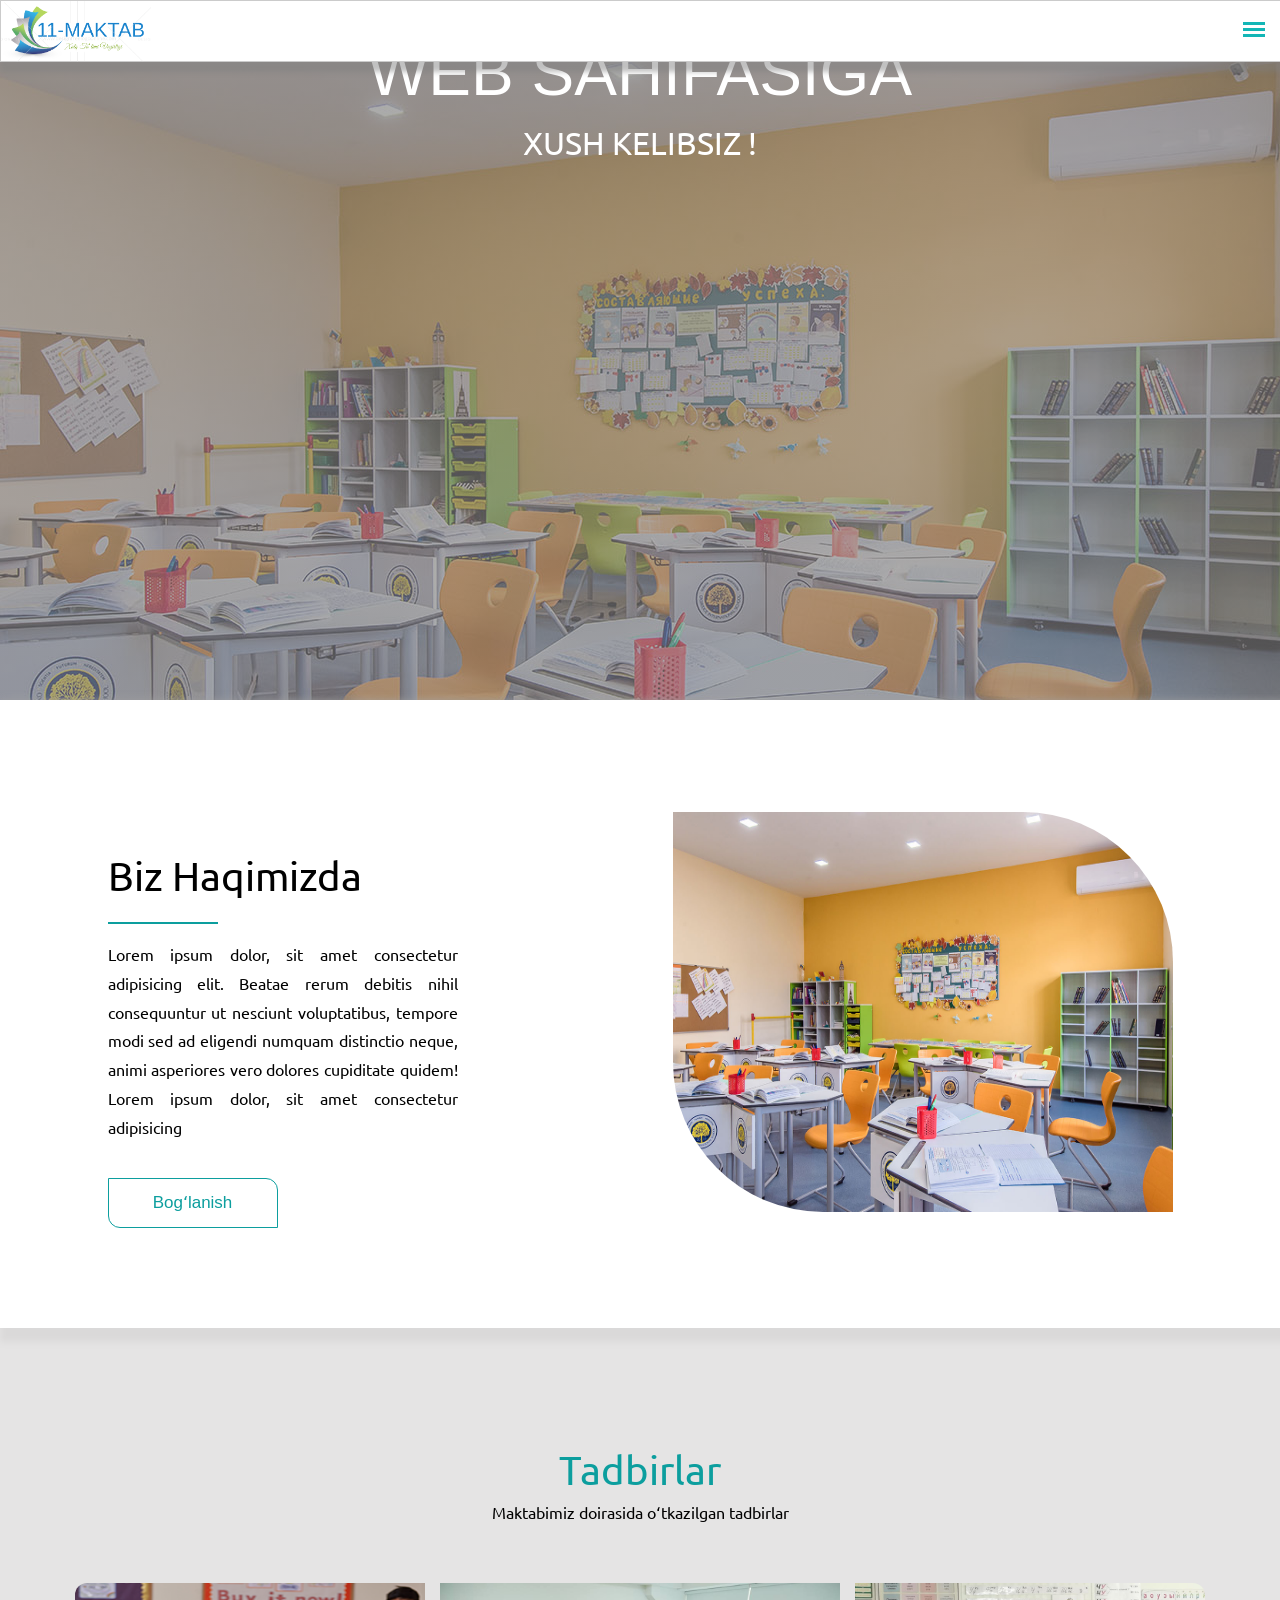
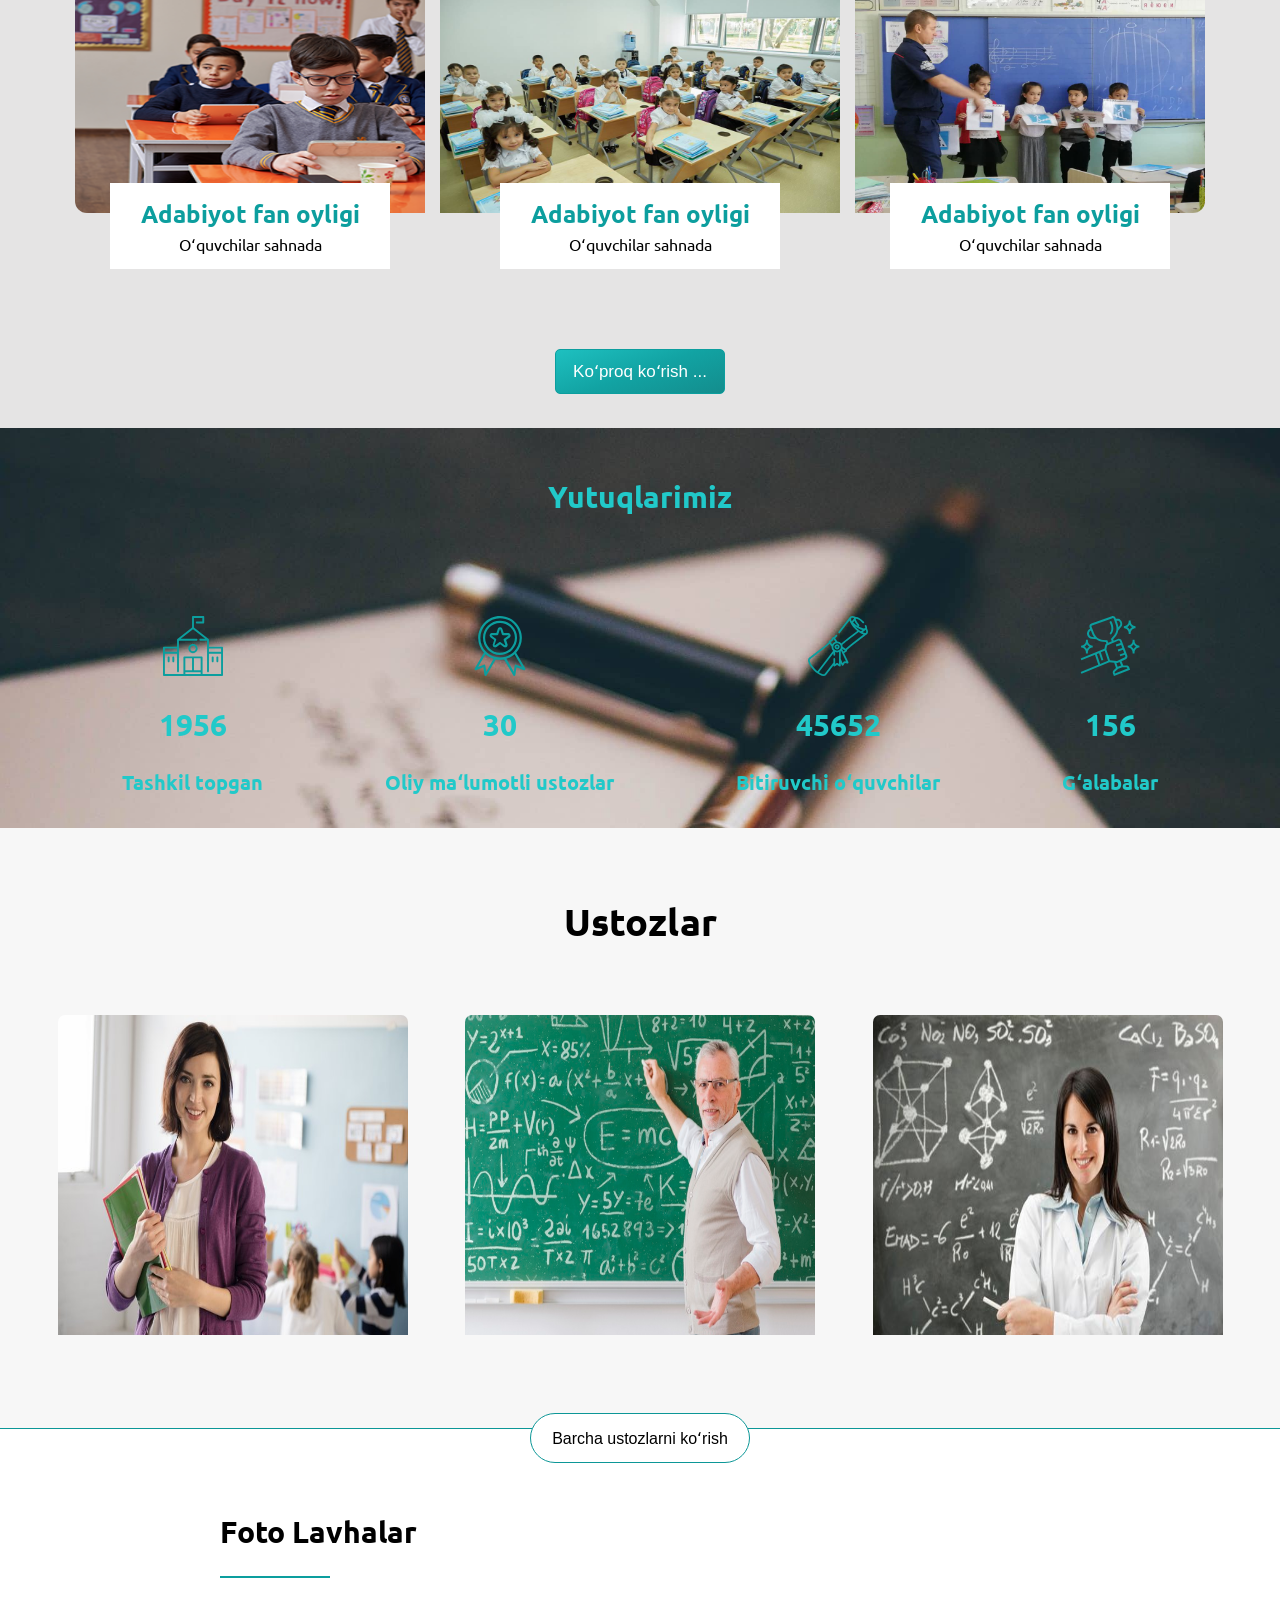
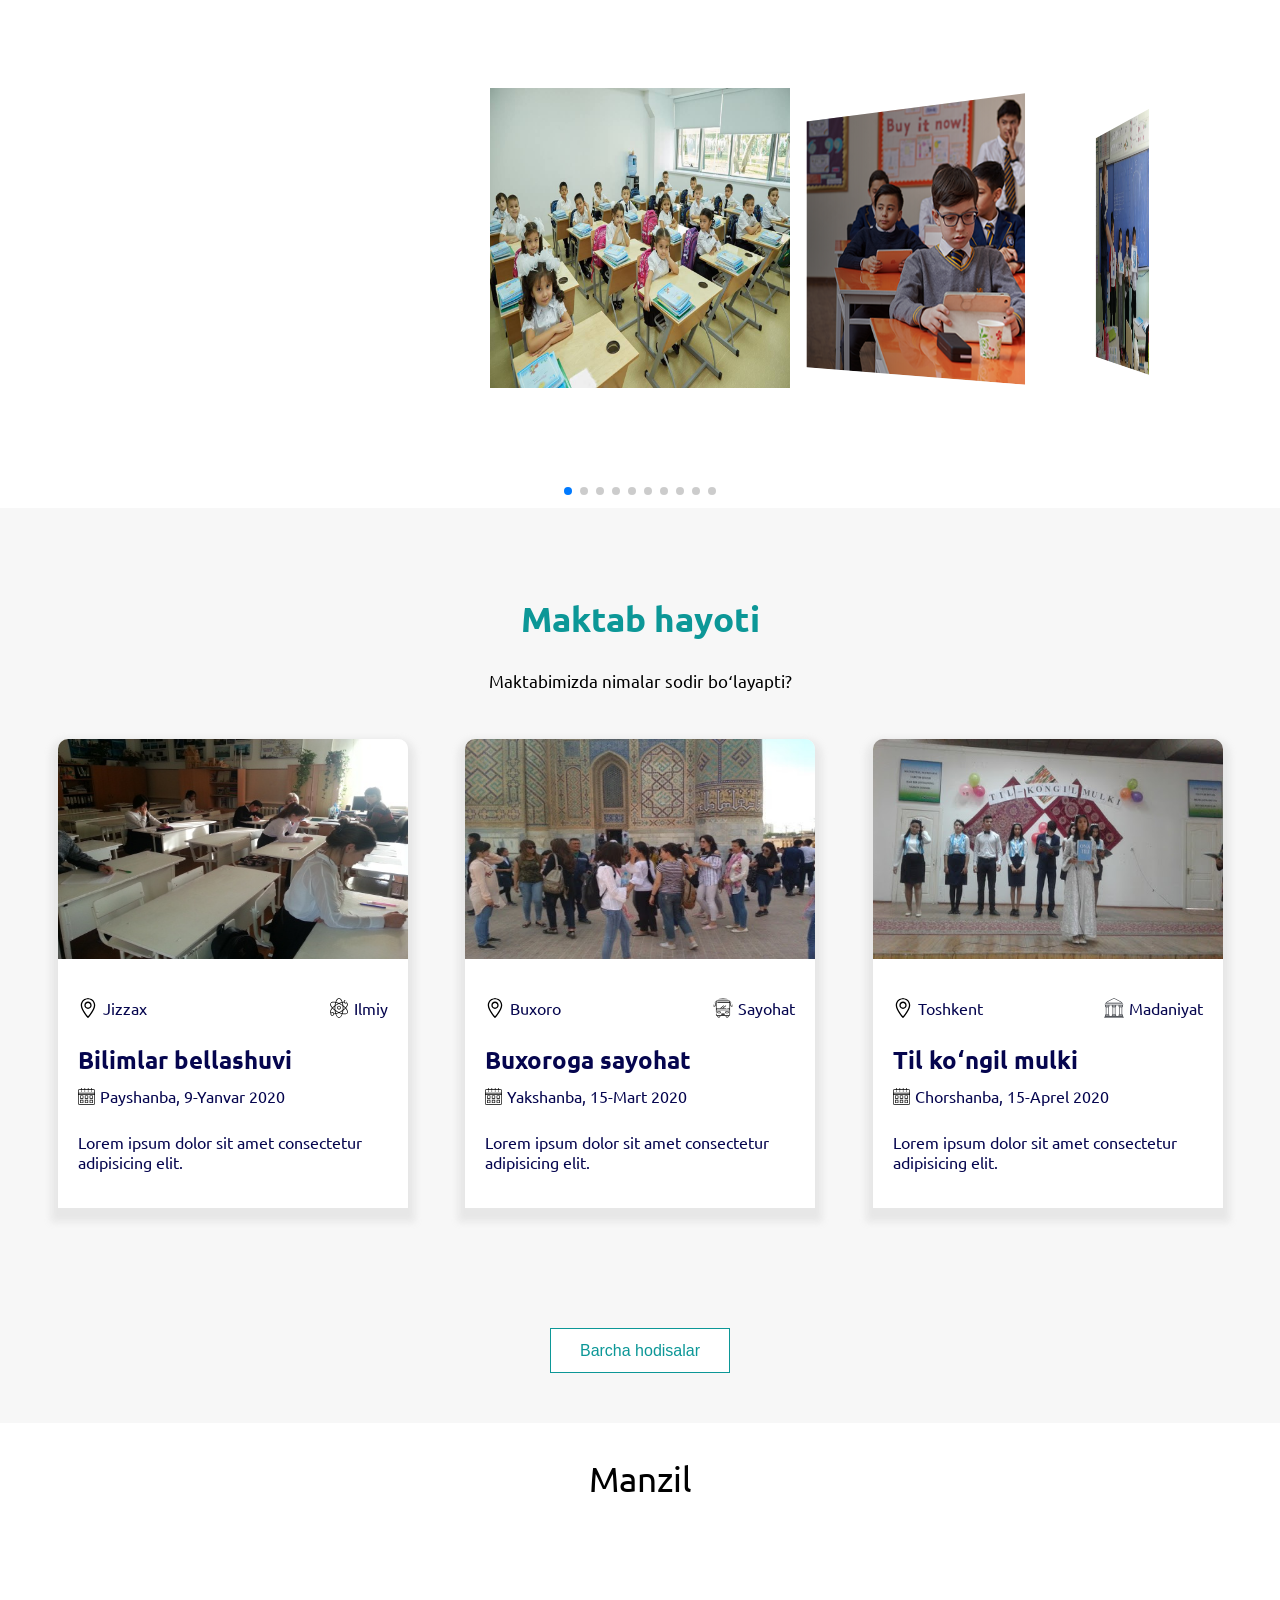
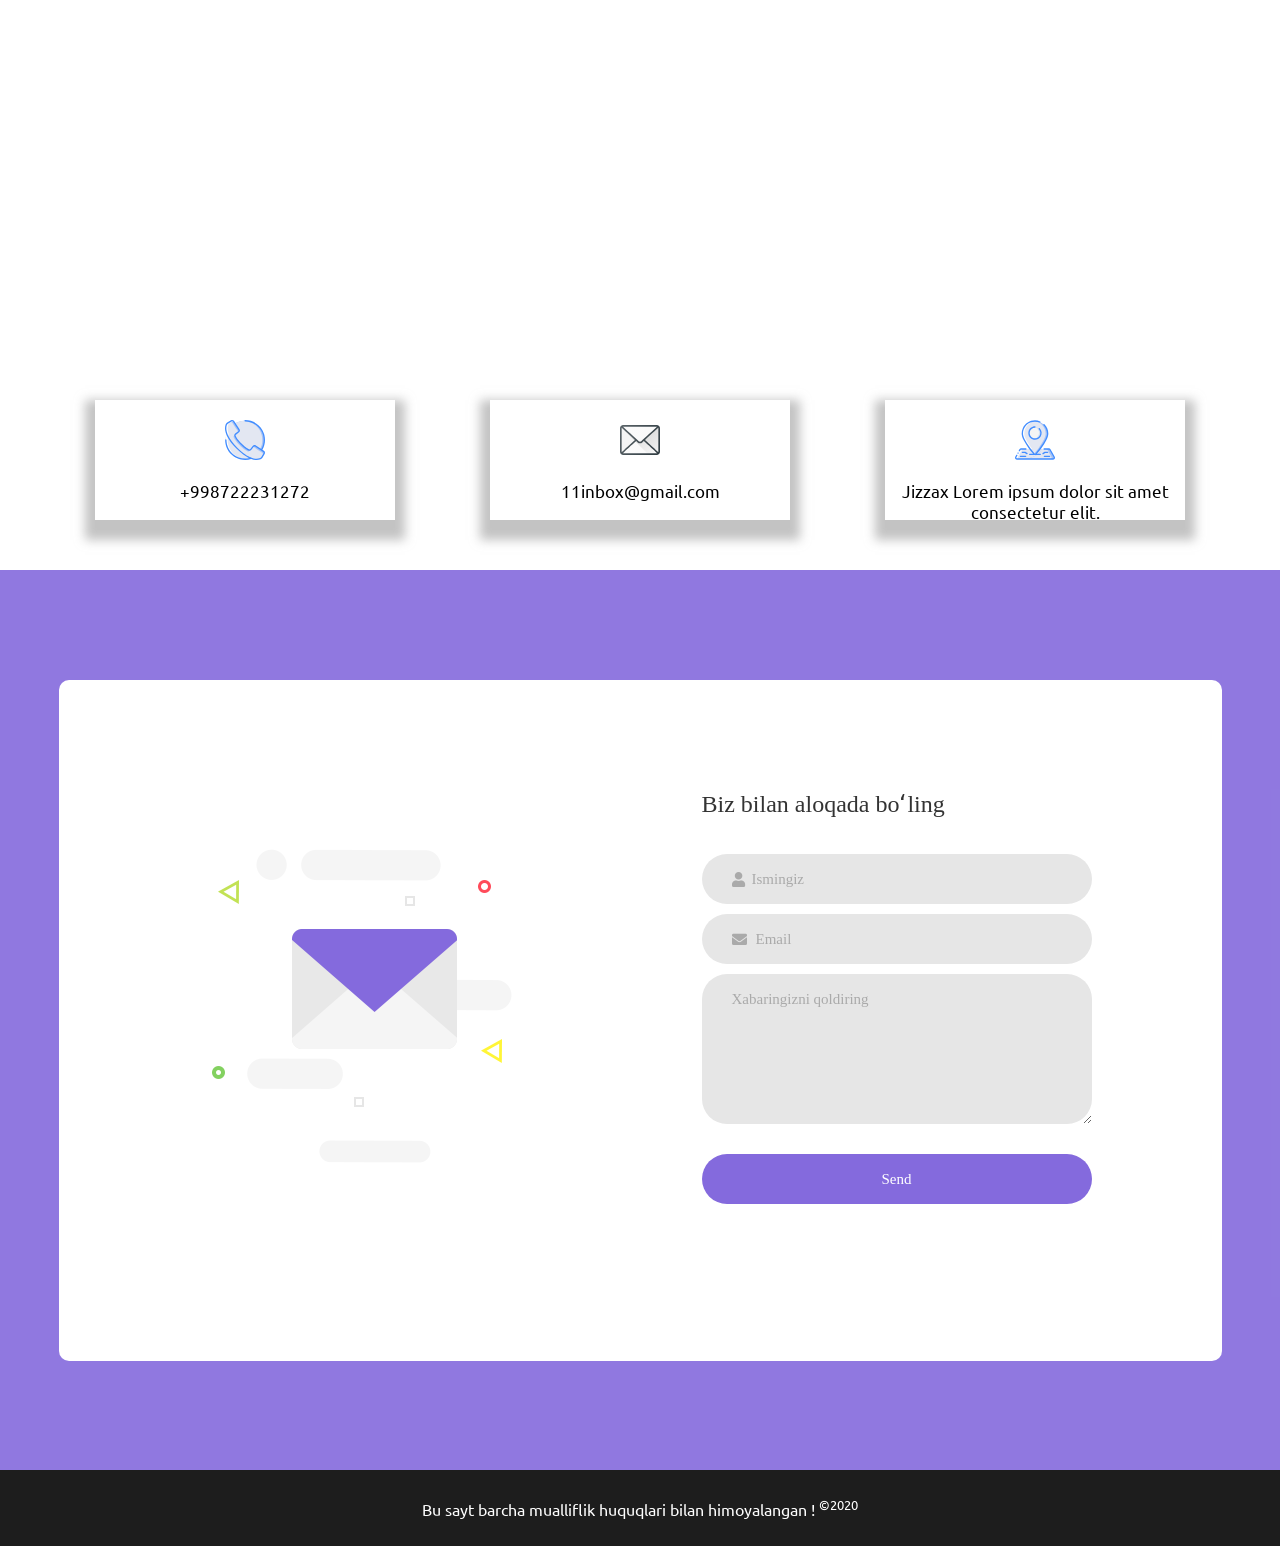
==== commit 76bafc91: "responsive" ====
--- a/index.html
+++ b/index.html
@@ -13,6 +13,7 @@
         <link rel="stylesheet" href="css/swiper.css">
         <link rel="stylesheet" href="css/table.css">
         <link rel="stylesheet" href="css/util.css">
+        <link rel="stylesheet" href="css/responsive.css">
         <link rel="icon" type="image/png" href="images/icons/favicon.ico"/>
     </head>
     <body>
@@ -35,13 +36,13 @@
                     <li><a href="#images">Foto Lavhalar</a></li>
                     <li><a href="#school_life">Maktab Hayoti</a></li>
                     <li><a href="#location">Manzil</a></li>
-                    <li><a></a</li>
+                    <li><a href="#contact_form">Aloqa</a></li>
                 </ul>
             </div>
         </header>
         <section id="beginner">
             <div>
-                <p style="margin: 0;">11-umumiy oʻrta taʻlim maktabining</p>
+                <p style="margin: 0;font-size:5vw">11-umumiy oʻrta taʻlim maktabining</p>
                 <p id="big_text">Web sahifasiga</p>
                 <p style="margin: 0;">Xush kelibsiz !</p>
             </div>
@@ -336,6 +337,11 @@
                         </form>
                     </div>
                 </div>
+            </div>
+        </section>
+        <section id="footer">
+            <div>
+                <p>Bu sayt barcha mualliflik huquqlari bilan himoyalangan ! <sup>&copy;2020</sup></p>
             </div>
         </section>
         <script src="js/swiper.min.js"></script>
--- a/css/style.css
+++ b/css/style.css
@@ -7,6 +7,7 @@
     margin: 0;
     font-family: 'Ubuntu', sans-serif;
     overflow: hidden;
+    margin-right: 0!important;
 }
 .header {
     display: block;
@@ -138,8 +139,8 @@
 #beginner > div{
     text-transform: uppercase;
     text-align: center;
-    padding: 300px;
-    font-size: 30px;
+    display:grid!important;
+    font-size: 2.5vw;
     color: #fff;
     line-height: 0.1;
 }
@@ -147,7 +148,7 @@
     max-width: 150px;
 }
 #big_text{
-    font-size: 70px;
+    font-size: 5vw;
     font-family: ʻFira Sansʻ , sans-serif;
 }
 #about_img > img{
@@ -472,6 +473,7 @@
     justify-content: space-evenly;
     position: relative;
     margin-top: 500px;
+    margin-bottom: 50px;
 }
 #location_info > div > img{
     width: 40px;
@@ -504,7 +506,6 @@
     border-radius: 50px;
 }
 #footer > div{
-    margin-top: 70px;
     text-align: center;
     background-color: rgb(29, 29, 29);
     color: white;
--- a/css/responsive.css
+++ b/css/responsive.css
@@ -0,0 +1,27 @@
+@media only screen and (max-width: 1000px) {
+    #about > div{
+        flex-direction: column;
+        align-items: center;
+        justify-content: space-evenly;
+    }
+    #about_img > img{
+        display: none;
+    }
+  }
+@media only screen and (max-width: 1250px){
+    #event_info{
+        flex-direction: column;
+    }
+    #event_info > div > div{
+        position: none;
+    }
+    #event_info > div{
+        border: 1px solid grey;
+        width: 400px;
+        padding: 10px
+
+    }
+    #event_info_beginner > img,#event_info_concluder > img{
+        border-radius: 0;
+    }
+}
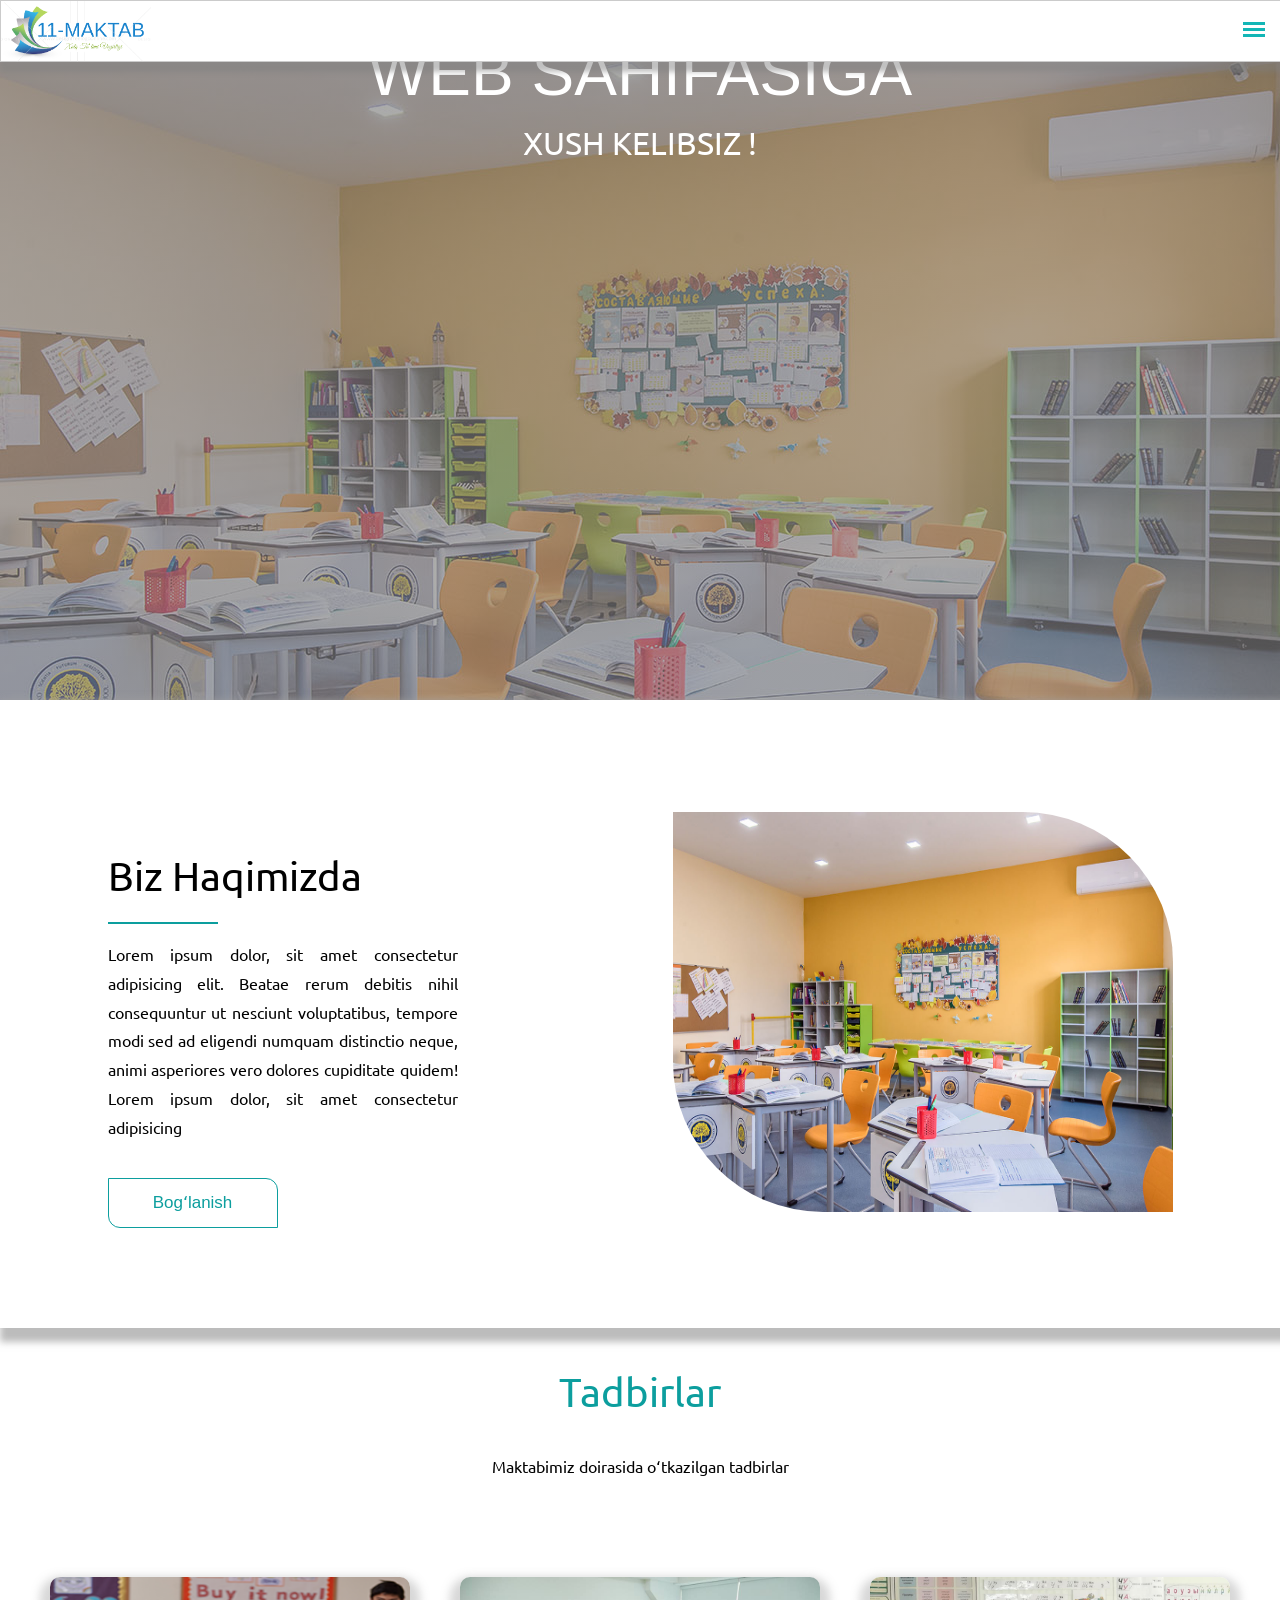
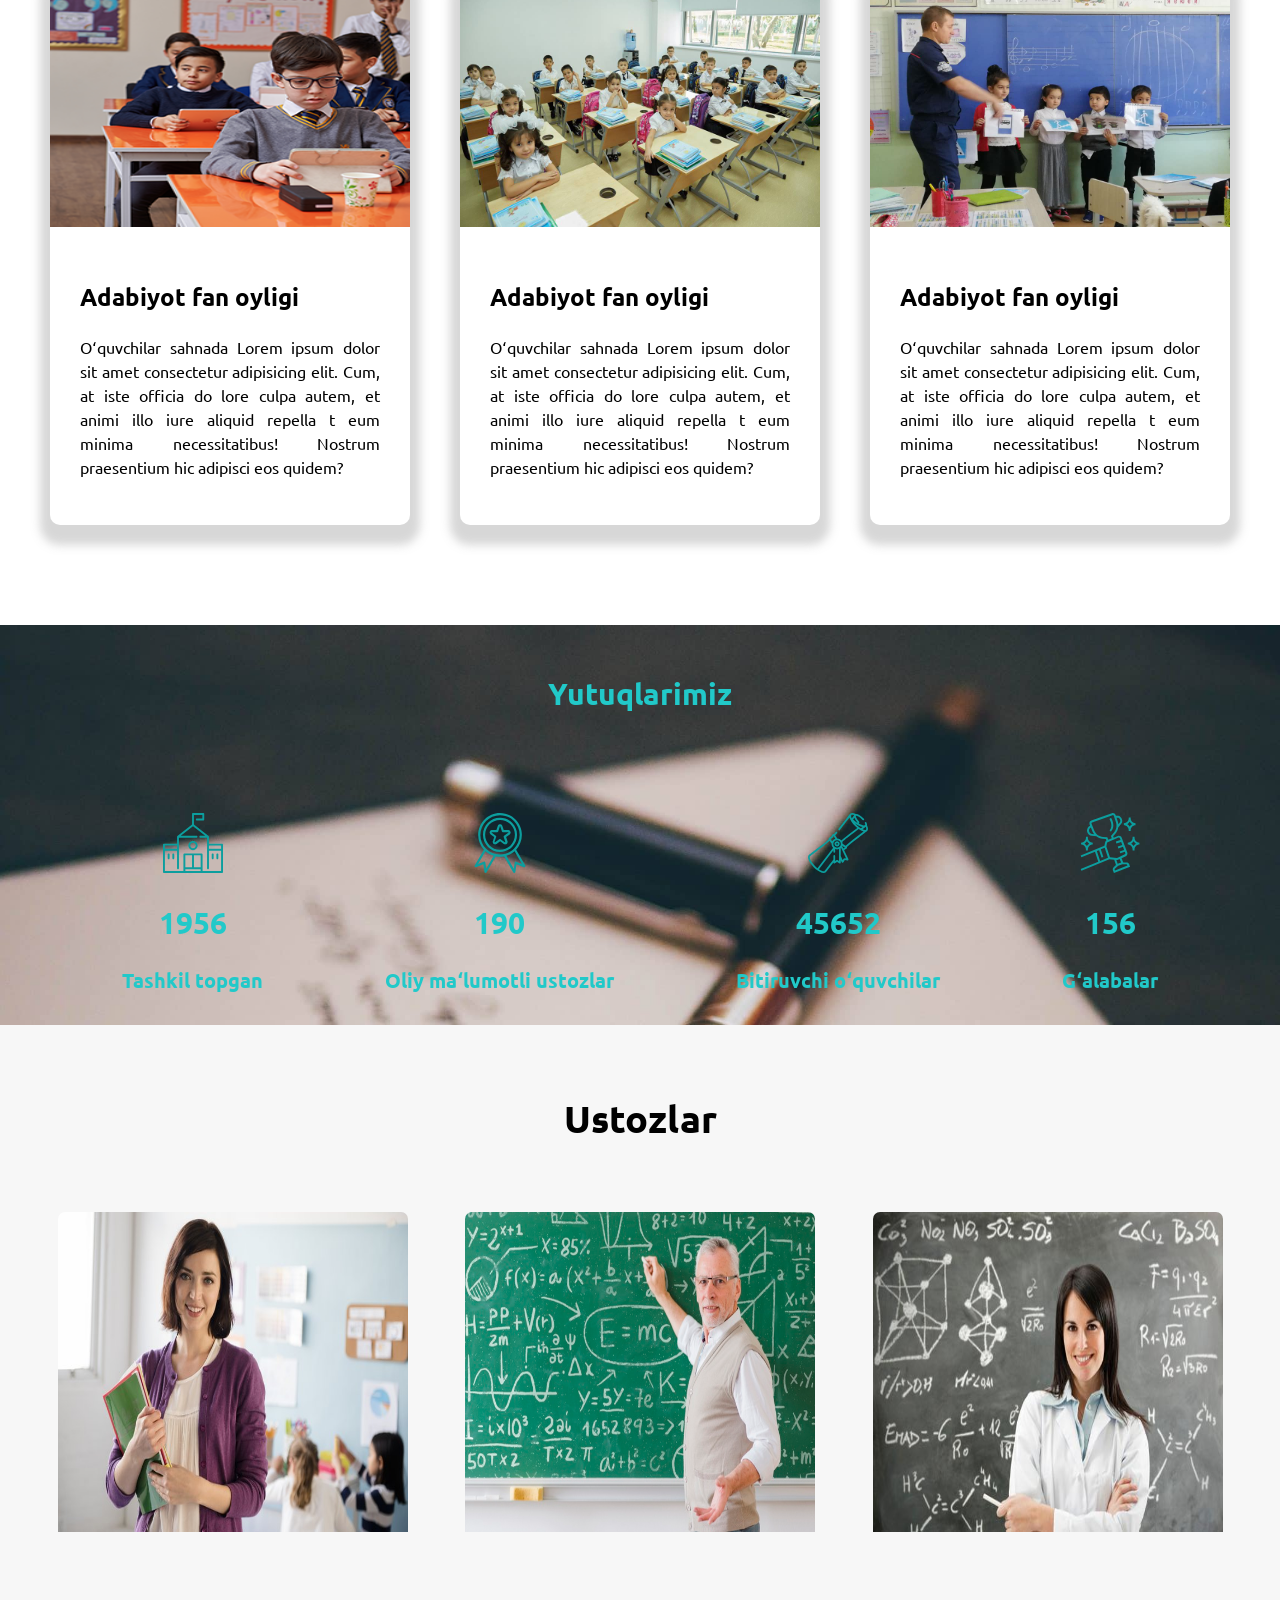
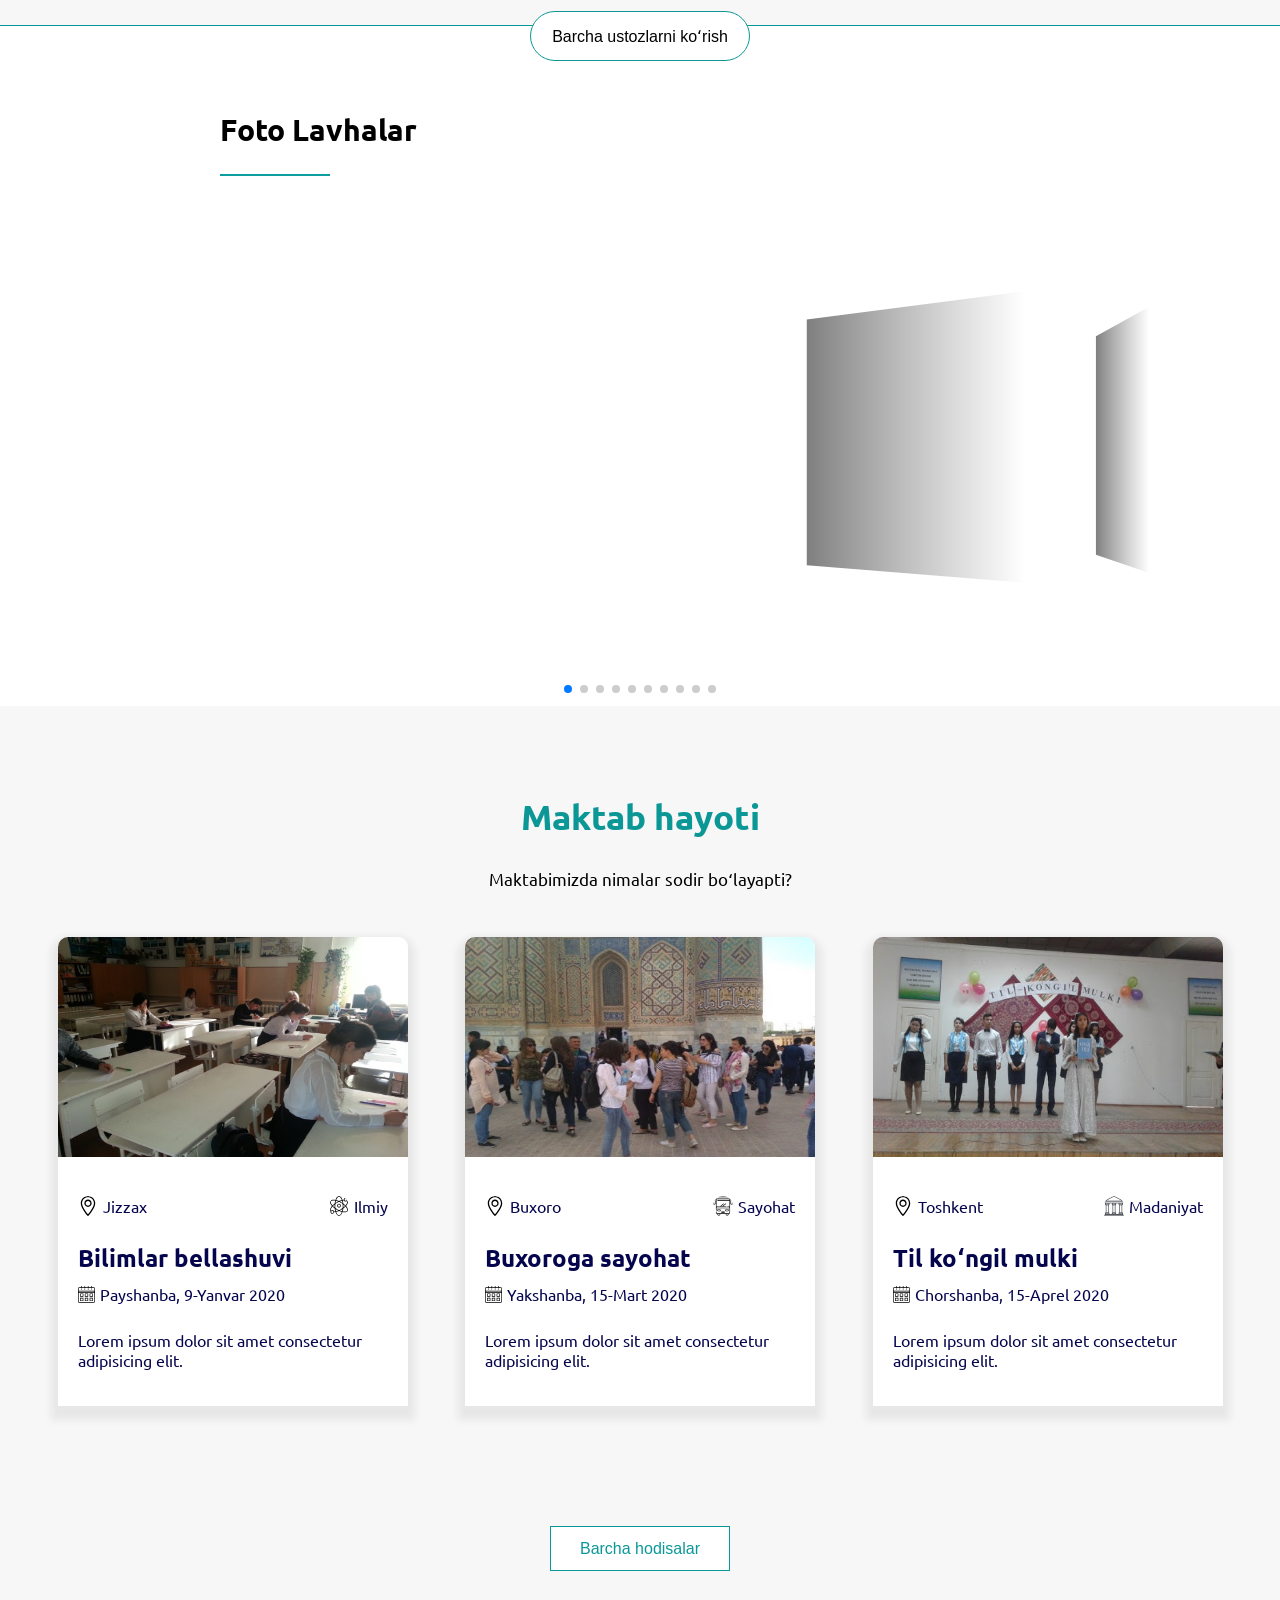
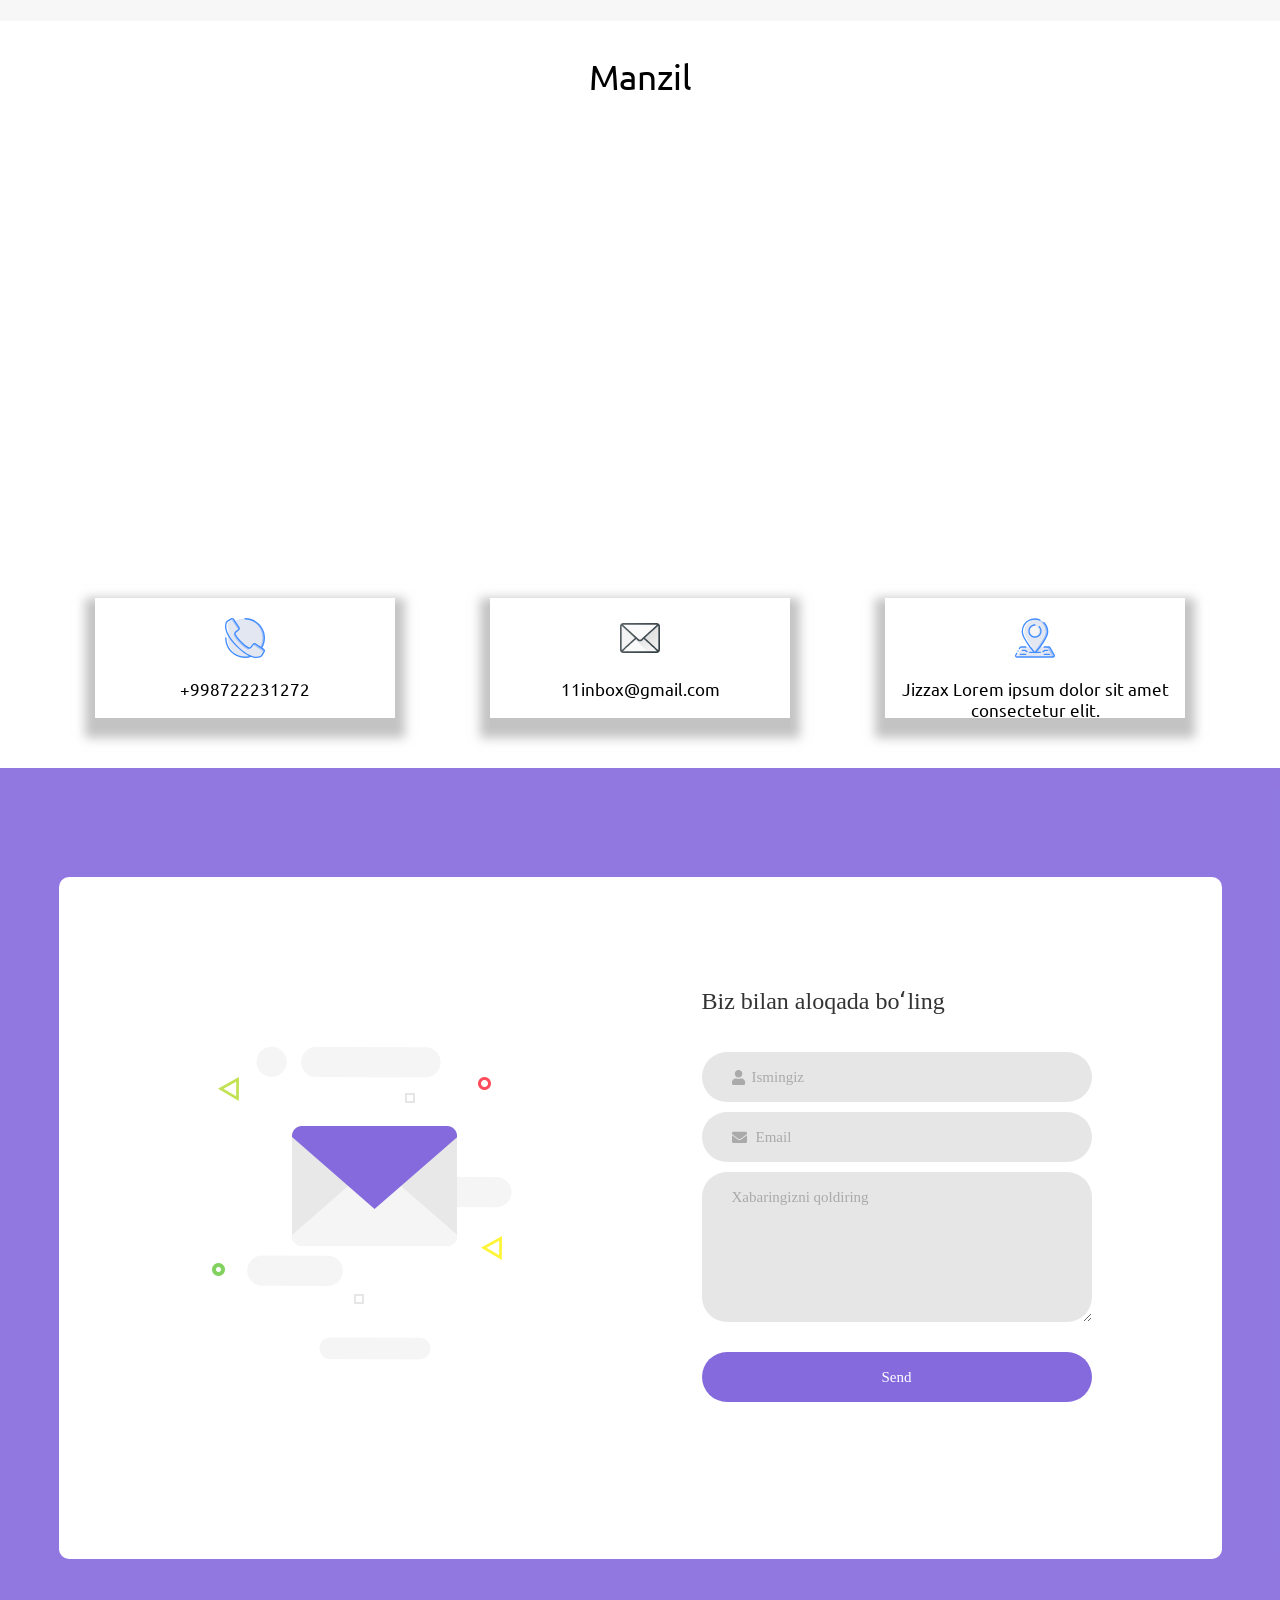
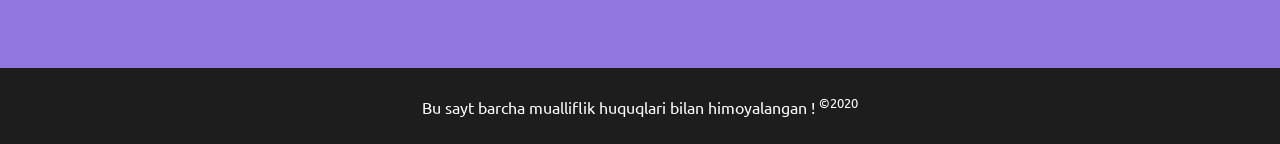
==== commit e1981c12: "Event section changes" ====
--- a/index.html
+++ b/index.html
@@ -77,26 +77,37 @@
                         <img src="img/img2.png" alt="tadbirlar">
                         <div>
                             <h2>Adabiyot fan oyligi</h2>
-                            <p>Oʻquvchilar sahnada</p>
+                            <p>Oʻquvchilar sahnada Lorem ipsum dolor sit amet
+                            consectetur adipisicing elit. Cum, at iste officia do
+                            lore culpa autem, et animi illo iure aliquid repella
+                            t eum minima necessitatibus! Nostrum praesentium 
+                            hic adipisci eos quidem?</p>
                         </div>
                     </div>
                     <div id="event_info_main">
                         <img src="img/img.jpg" alt="tadbirlar">
                         <div>
                             <h2>Adabiyot fan oyligi</h2>
-                            <p>Oʻquvchilar sahnada</p>
+                            <p>Oʻquvchilar sahnada Lorem ipsum dolor sit amet
+                                consectetur adipisicing elit. Cum, at iste officia do
+                                lore culpa autem, et animi illo iure aliquid repella
+                                t eum minima necessitatibus! Nostrum praesentium 
+                                hic adipisci eos quidem?</p>
                         </div>
                     </div>
                     <div id="event_info_concluder">
                         <img src="img/img3.jpg" alt="tadbirlar">
                         <div>
                             <h2>Adabiyot fan oyligi</h2>
-                            <p>Oʻquvchilar sahnada</p>
-                        </div>
-                    </div>
-                </div>
-            </div>
-            <button id="event_btn">Koʻproq koʻrish ...</button>
+                            <p>Oʻquvchilar sahnada Lorem ipsum dolor sit amet
+                                consectetur adipisicing elit. Cum, at iste officia do
+                                lore culpa autem, et animi illo iure aliquid repella
+                                t eum minima necessitatibus! Nostrum praesentium 
+                                hic adipisci eos quidem?</p>
+                        </div>
+                    </div>
+                </div>
+            </div>
         </section>
         <section id="achievement">
             <div id="achieve_beginner">
@@ -110,7 +121,7 @@
                 </div>
                 <div>
                     <img class="svg" src="img/medal.svg" alt="ustoz">
-                    <h1>30</h1>
+                    <h1>190</h1>
                     <p>Oliy maʻlumotli ustozlar</p>
                 </div>
                 <div>
--- a/css/style.css
+++ b/css/style.css
@@ -198,78 +198,30 @@
 #about{
     box-shadow: 7px 7px 7px 7px rgba(160, 160, 160, 0.705);
 }
-#event_info_beginner > img,#event_info_concluder > img{
-    width: 350px;
-    height: 230px;
-}
-#event_info_main > img{
-    width: 400px;
-    height: 230px;
+#event_beginner{
+    text-align: center;
 }
 #event_info{
     display: flex;
     align-items: center;
     justify-content: space-evenly;
-}
-#events{
-    background-color: rgba(224, 223, 223, 0.836);
-    height: 600px; 
-    text-align: center;
-    padding-top: 100px;
-}
-#event_beginner{
-    margin-bottom: 70px;
-    line-height: 0.1;
+    margin: 100px 0;
+}
+#event_info > div > img{
+    width: 360px;
+    height: 250px;
+    border-top-left-radius: 10px;
+    border-top-right-radius: 10px;
 }
 #event_info > div{
-    display: flex;
-    flex-direction: column;
-    align-items: center;
+    text-align: justify;
+    width: 360px;
+    box-shadow: 0 10px 10px 10px rgba(156, 156, 156, 0.404);
+    border-radius: 10px;
 }
 #event_info > div > div{
-    background-color: white;
-    box-shadow: rgba(128, 128, 128, 0.911);
-    width: 230px;
-    padding: 5px 25px
-}
-#event_info > div > div{
-    position: relative;
-    margin-top: 200px;
-    line-height: 0.5;
-}
-#event_info > div > img{
-    position : absolute;
-}
-#event_info > div > img:hover{
-    background: linear-gradient(160deg, rgb(30, 192, 192) 0%, rgb(18, 163, 163) 50%, rgb(19, 141, 141) 100%);
-}
-#event_info_beginner > img{
-    border-top-left-radius: 12px;
-    border-bottom-left-radius: 12px;
-}
-#event_info_concluder > img{
-    border-top-right-radius: 12px;
-    border-bottom-right-radius: 12px;
-}
-
-#event_btn{
-    margin-top: 80px;
-    background: linear-gradient(160deg, rgb(30, 192, 192) 0%, rgb(18, 163, 163) 50%, rgb(19, 141, 141) 100%);
-    outline: none;
-    color: white;
-    border: 0.1px solid rgb(12, 158, 158);
-    width: 170px;
-    height: 45px;
-    font-size: 17px;
-    transition: 1s;
-    border-radius: 5px;
-}
-#event_btn:hover{
-    transition: 0.7s;
-    background: linear-gradient(160deg, rgb(21, 151, 151) 0%, rgb(12, 129, 129) 50%, rgb(11, 110, 110) 100%);
-}
-#event_info > div > div > h2 {
-    color: rgb(12, 158, 158);
+    padding: 30px;
+    line-height: 1.5;
 }
 #achievement{
     background: linear-gradient(180deg , rgba(128, 128, 128, 0.836) 0%, rgba(128, 128, 128, 0.842) 50%, rgba(128, 128, 128, 0.774) 100%) ,url(../img/bg2.jpg);
--- a/css/responsive.css
+++ b/css/responsive.css
@@ -8,20 +8,12 @@
         display: none;
     }
   }
-@media only screen and (max-width: 1250px){
+@media only screen and (max-width: 1200px){
     #event_info{
         flex-direction: column;
     }
-    #event_info > div > div{
-        position: none;
+    #event_info > div{
+        margin-bottom: 50px;
     }
-    #event_info > div{
-        border: 1px solid grey;
-        width: 400px;
-        padding: 10px
-
-    }
-    #event_info_beginner > img,#event_info_concluder > img{
-        border-radius: 0;
-    }
-}+}
+@media only screen and (max-width: 850)
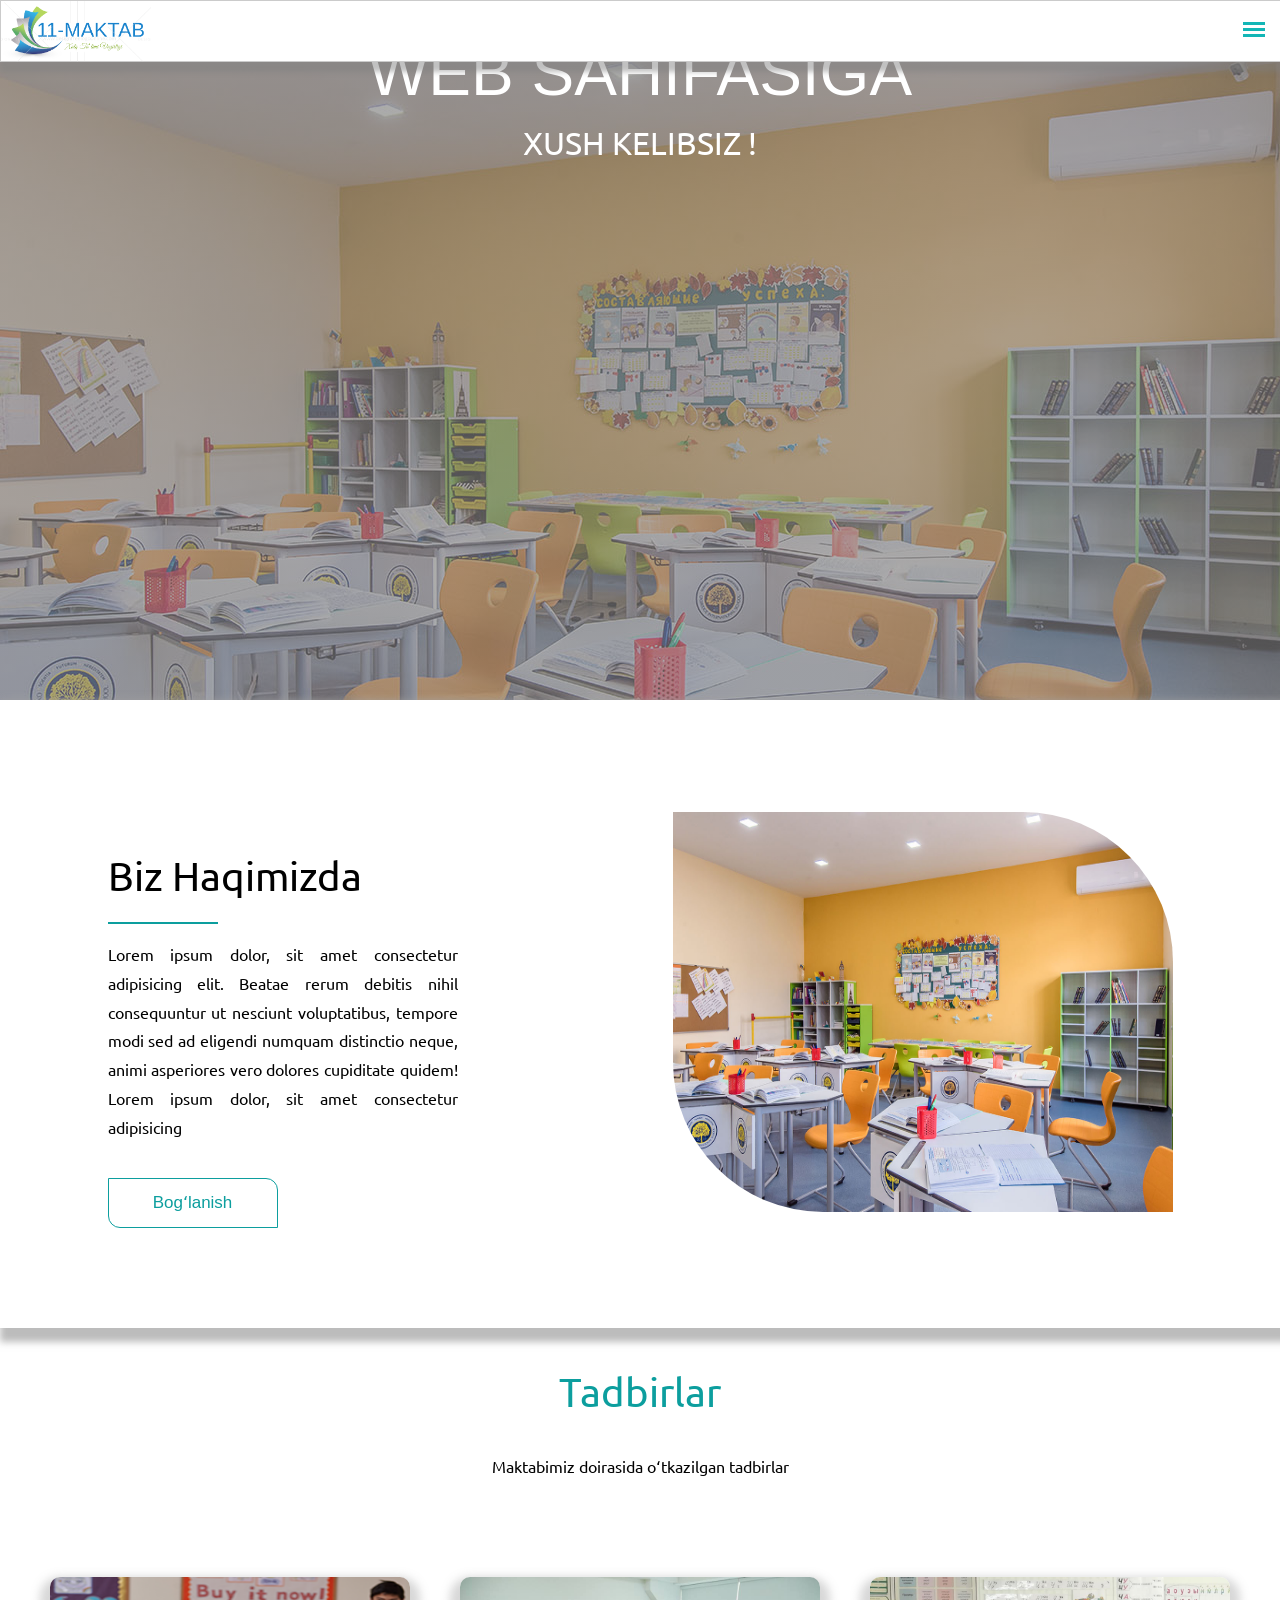
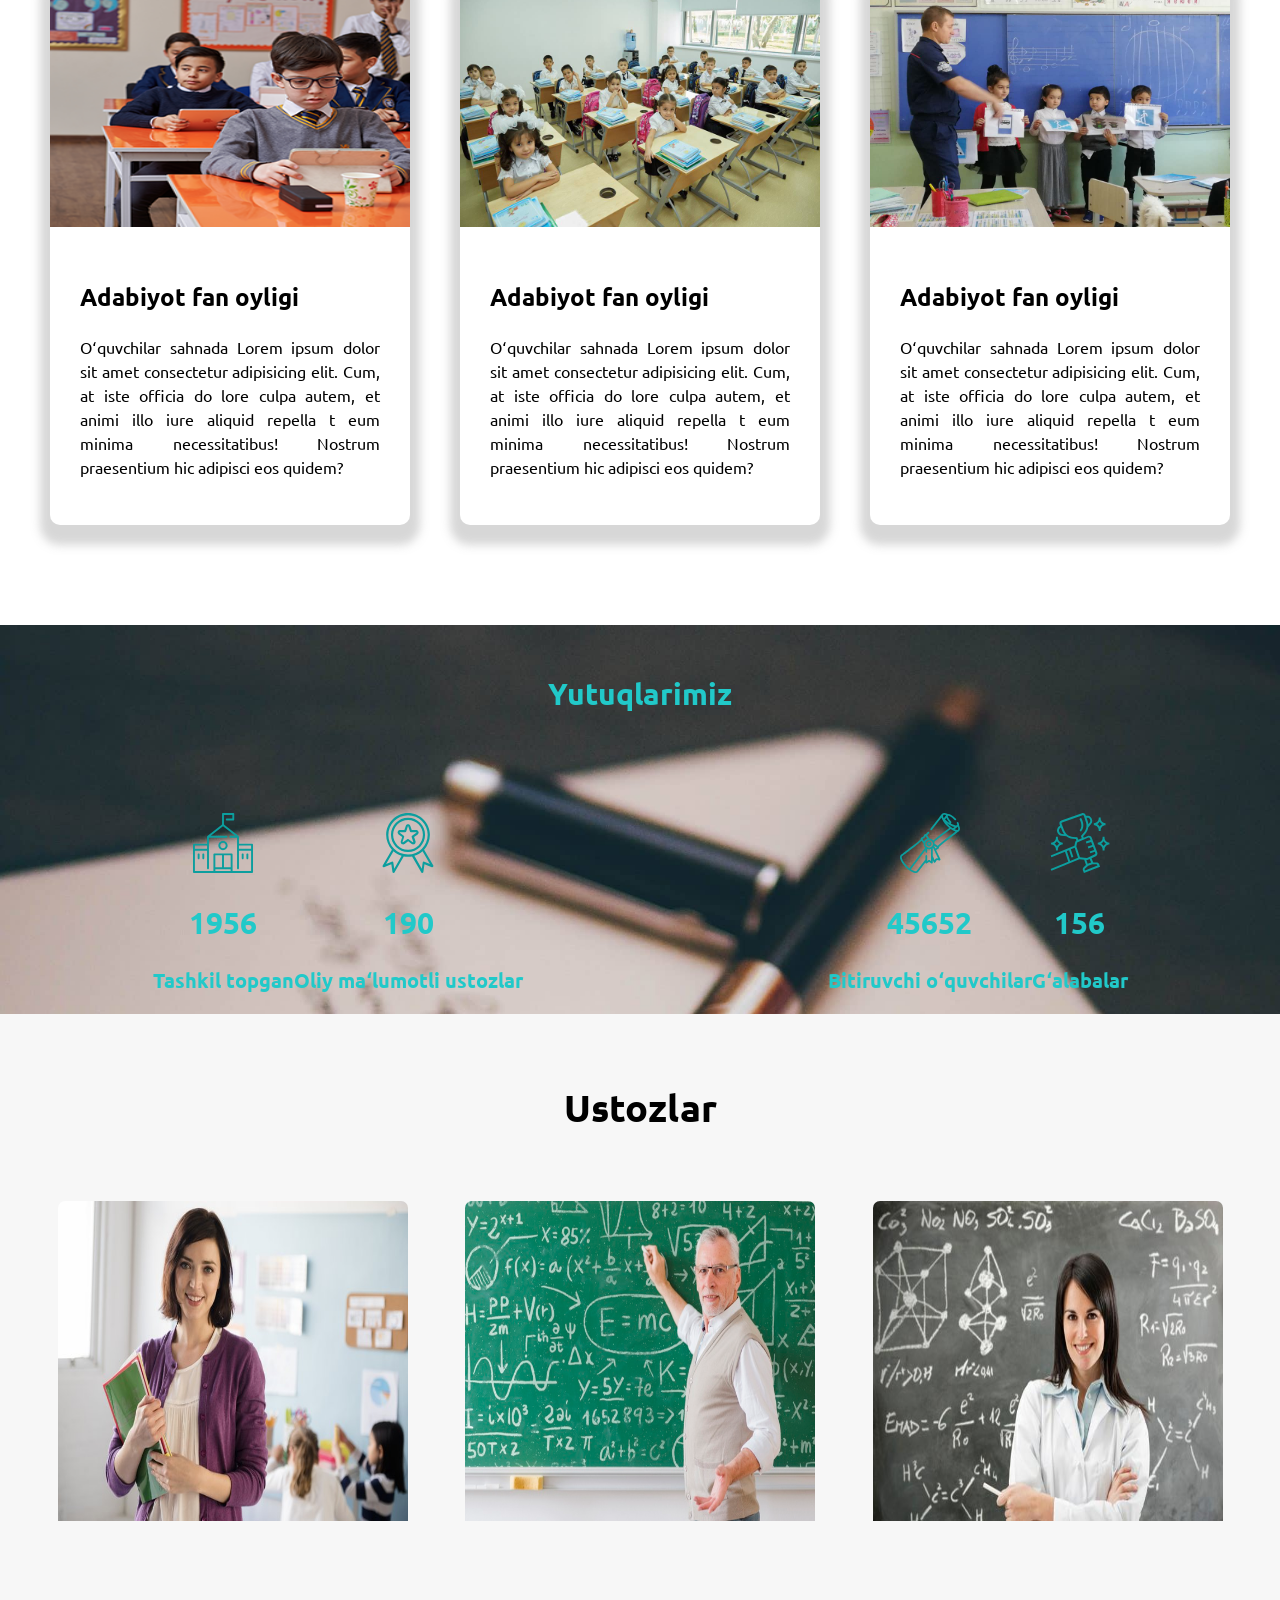
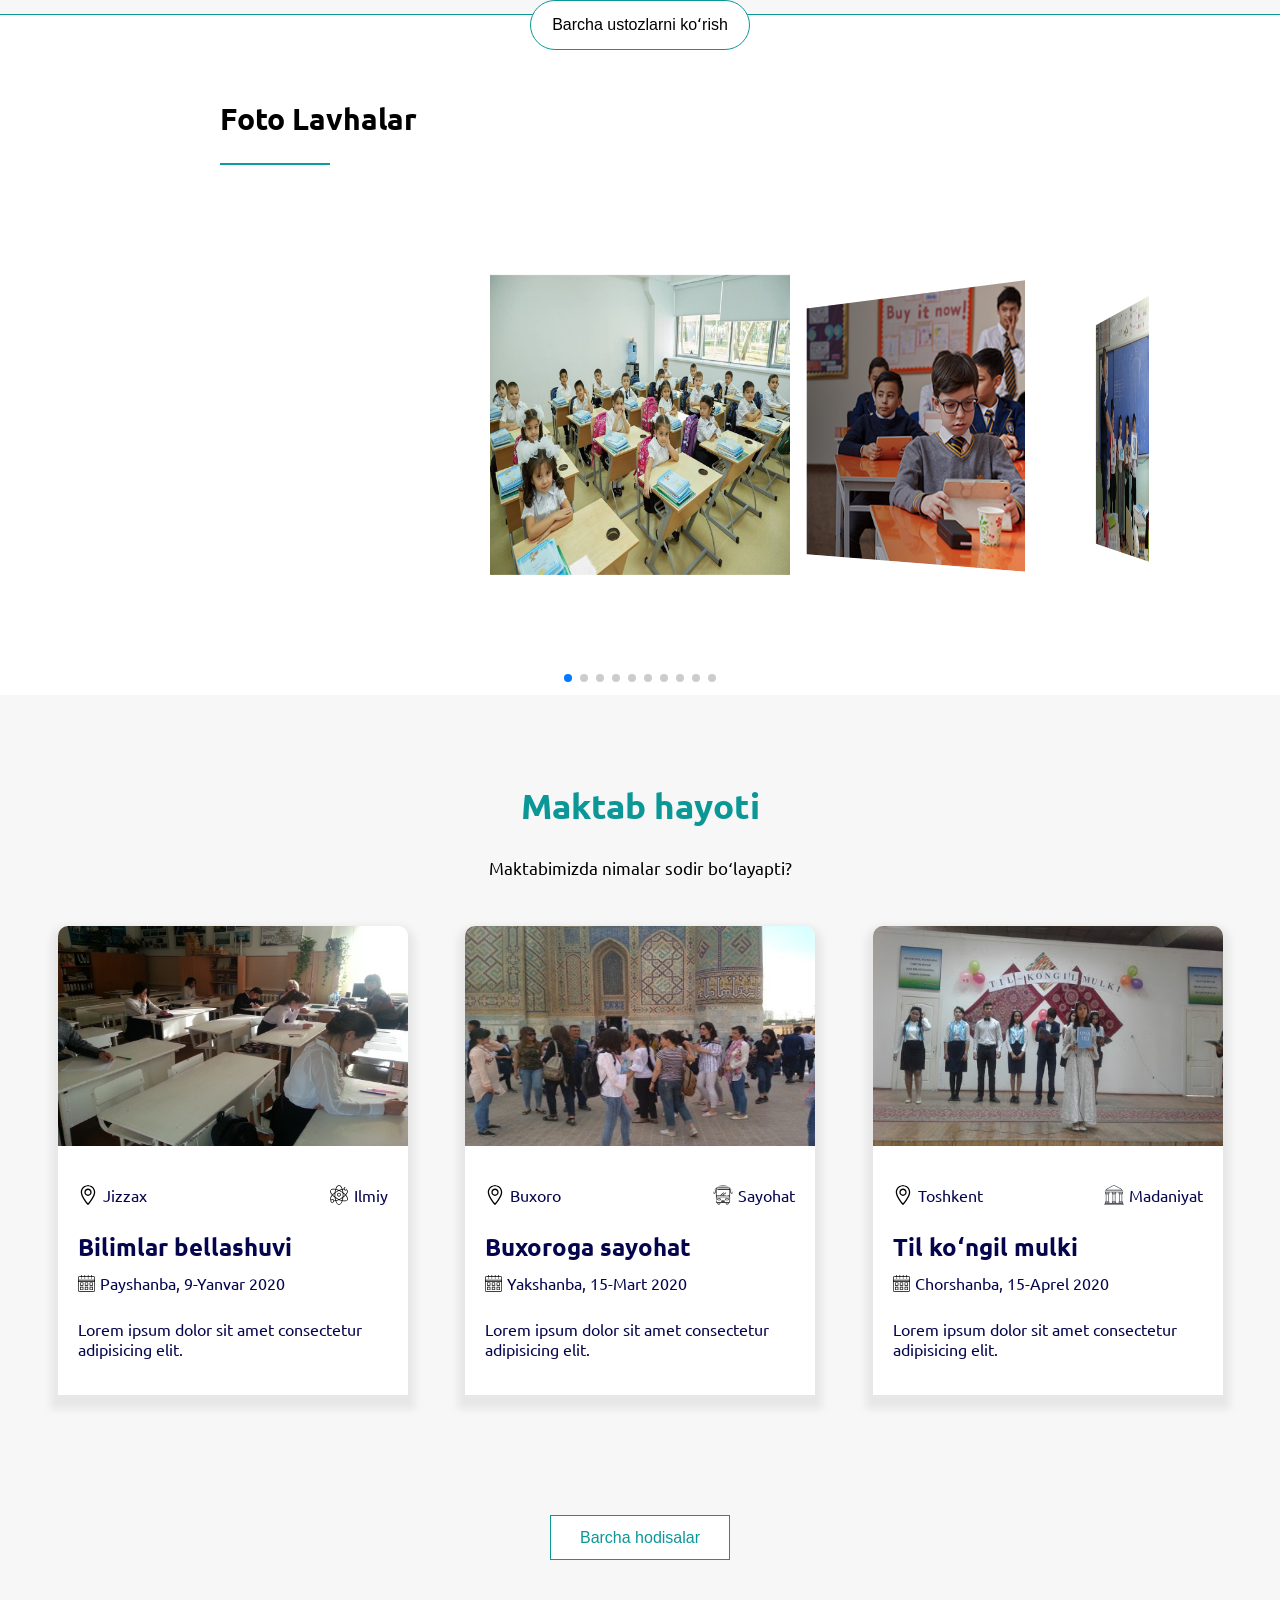
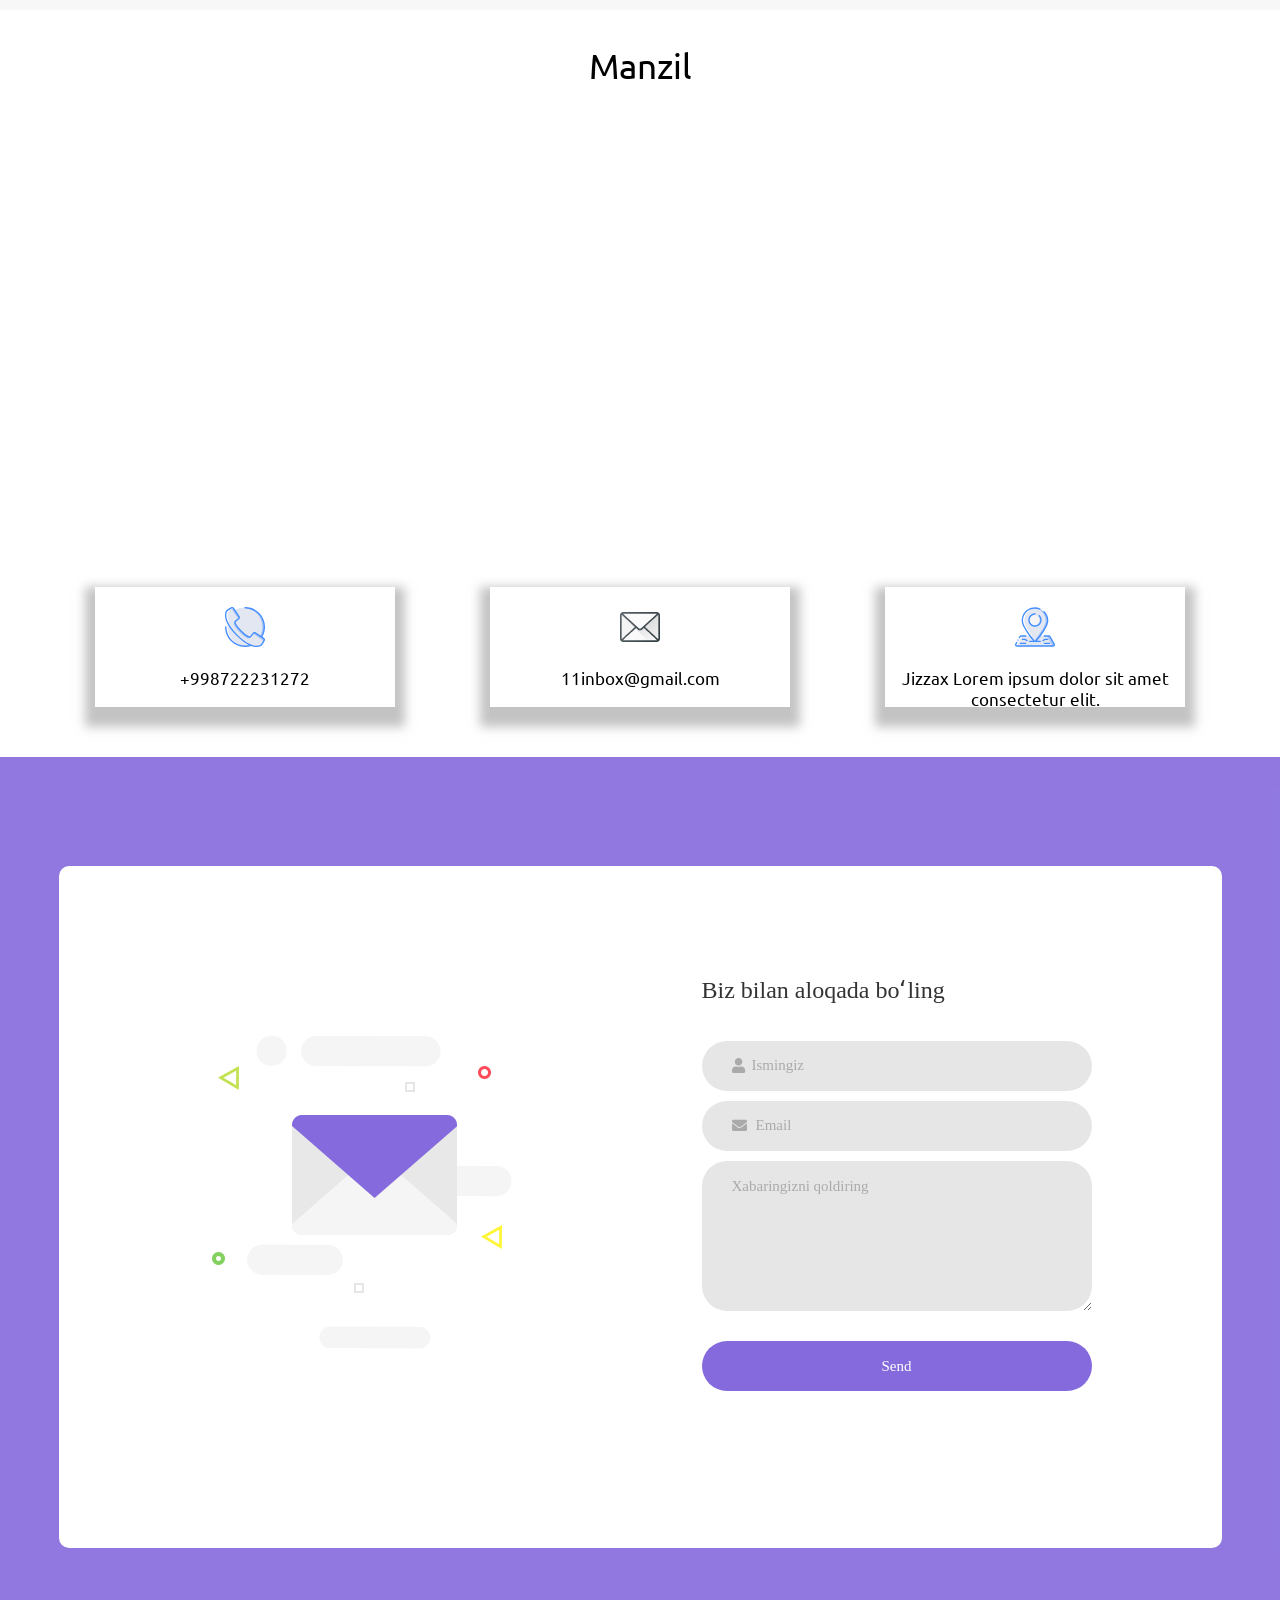
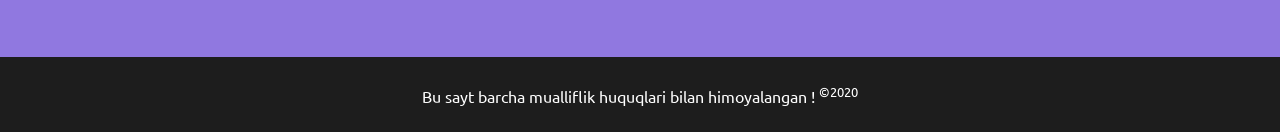
==== commit 815591c2: "Responsive achievement section" ====
--- a/index.html
+++ b/index.html
@@ -114,25 +114,29 @@
                 <h1 style="padding: 50px; margin: 0;">Yutuqlarimiz</h1>
             </div>
             <div id="achieve_info">
-                <div>
-                    <img class="svg" src="img/school.svg" alt="maktab">
-                    <h1>1956</h1>
-                    <p>Tashkil topgan</p>
-                </div>
-                <div>
-                    <img class="svg" src="img/medal.svg" alt="ustoz">
-                    <h1>190</h1>
-                    <p>Oliy maʻlumotli ustozlar</p>
-                </div>
-                <div>
-                    <img class="svg" src="img/certificate.svg" alt="sertifikat">
-                    <h1>45652</h1>
-                    <p>Bitiruvchi oʻquvchilar</p>
-                </div>
-                <div>
-                    <img class="svg" src="img/win.svg" alt="yutuq">
-                    <h1>156</h1>
-                    <p>Gʻalabalar</p>
+                <div class="first_pair">
+                    <div>
+                        <img class="svg" src="img/school.svg" alt="maktab">
+                        <h1>1956</h1>
+                        <p>Tashkil topgan</p>
+                    </div>
+                    <div>
+                        <img class="svg" src="img/medal.svg" alt="ustoz">
+                        <h1>190</h1>
+                        <p>Oliy maʻlumotli ustozlar</p>
+                    </div>
+                </div>
+                <div class="second_pair">
+                    <div>
+                        <img class="svg" src="img/certificate.svg" alt="sertifikat">
+                        <h1>45652</h1>
+                        <p>Bitiruvchi oʻquvchilar</p>
+                    </div>
+                    <div>
+                        <img class="svg" src="img/win.svg" alt="yutuq">
+                        <h1>156</h1>
+                        <p>Gʻalabalar</p>
+                    </div>
                 </div>
             </div>
         </section>
--- a/css/style.css
+++ b/css/style.css
@@ -226,7 +226,6 @@
 #achievement{
     background: linear-gradient(180deg , rgba(128, 128, 128, 0.836) 0%, rgba(128, 128, 128, 0.842) 50%, rgba(128, 128, 128, 0.774) 100%) ,url(../img/bg2.jpg);
     text-align: center;
-    height: 400px;
     background: url(../img/bg2.jpg);
     background-size: cover;
     background-repeat: no-repeat;
@@ -236,12 +235,18 @@
 }
 #achieve_info{
     display: flex;
-    align-items: center;
-    justify-content: space-evenly;
+    align-items: center!important;
+    justify-content: space-around;
     padding-top: 50px;
 }
-#achieve_info > div > img{
+#achieve_info > div > div > img{
     width: 60px;
+}
+#achieve_info > div{
+    display: flex;
+    align-items: center;
+    justify-content: space-evenly!important;
+    /* width: 550px; */
 }
 #images_title{
     padding: 60px 150px;
--- a/css/responsive.css
+++ b/css/responsive.css
@@ -16,4 +16,18 @@
         margin-bottom: 50px;
     }
 }
-@media only screen and (max-width: 850)+@media only screen and (max-width: 850px){
+    #achieve_info > div{
+        flex-direction: column;
+        align-items: center;
+        width: 300px;
+    }
+    #achieve_info{
+        justify-content: center;
+    }
+}
+@media only screen and (max-width: 500px){
+    #achieve_info{
+        flex-direction: column;
+    }
+}
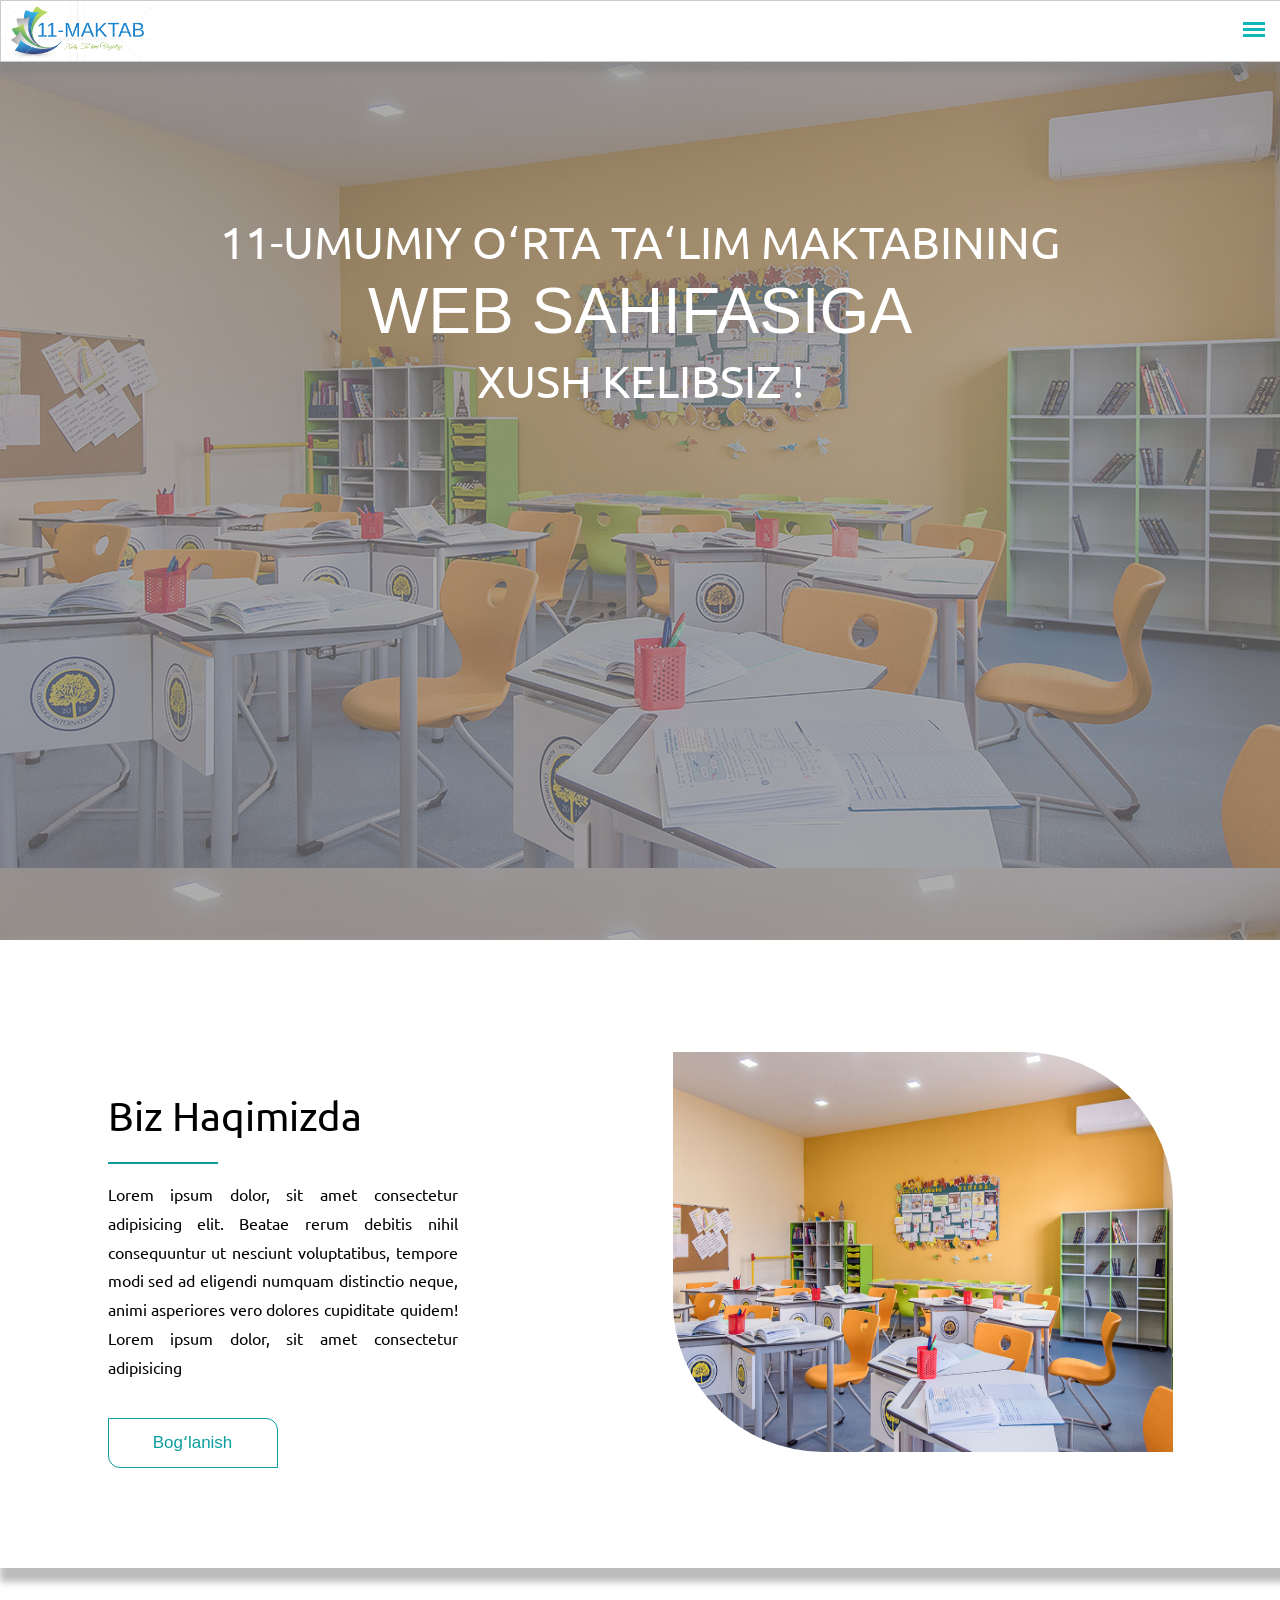
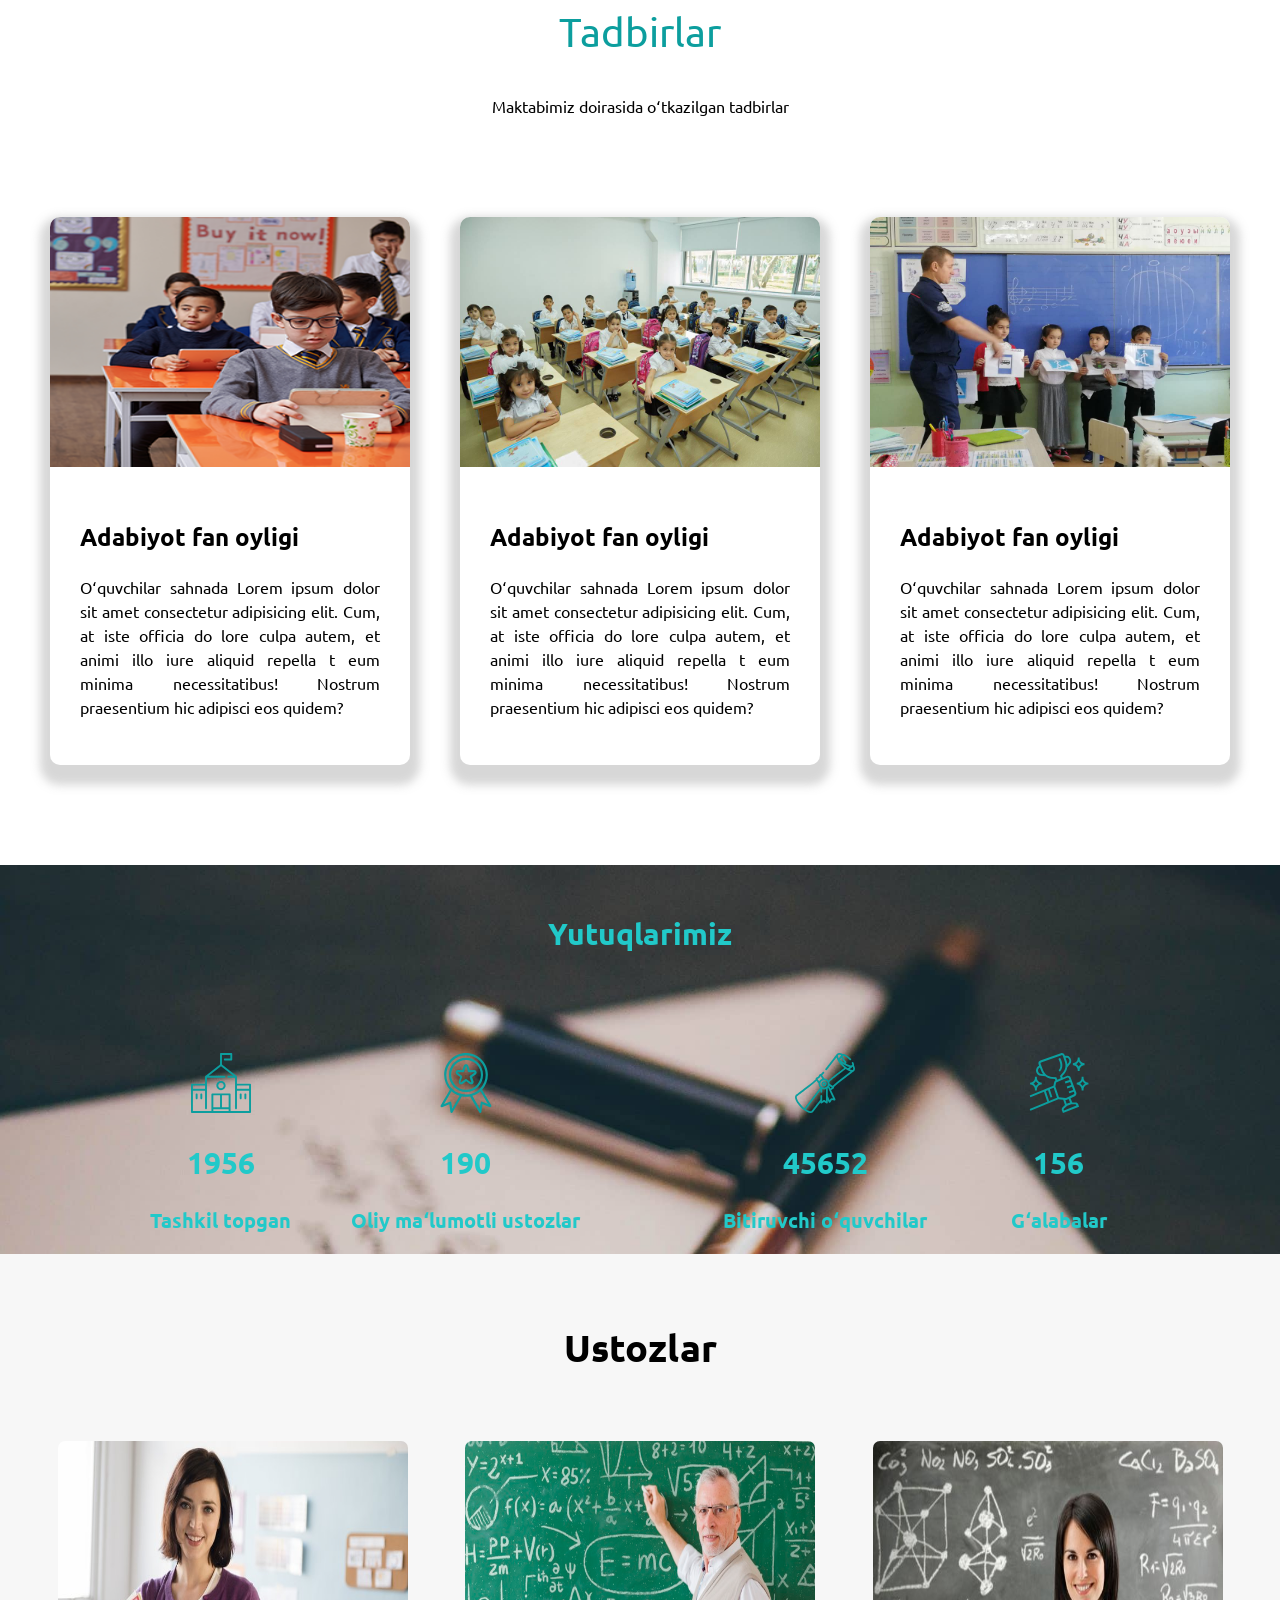
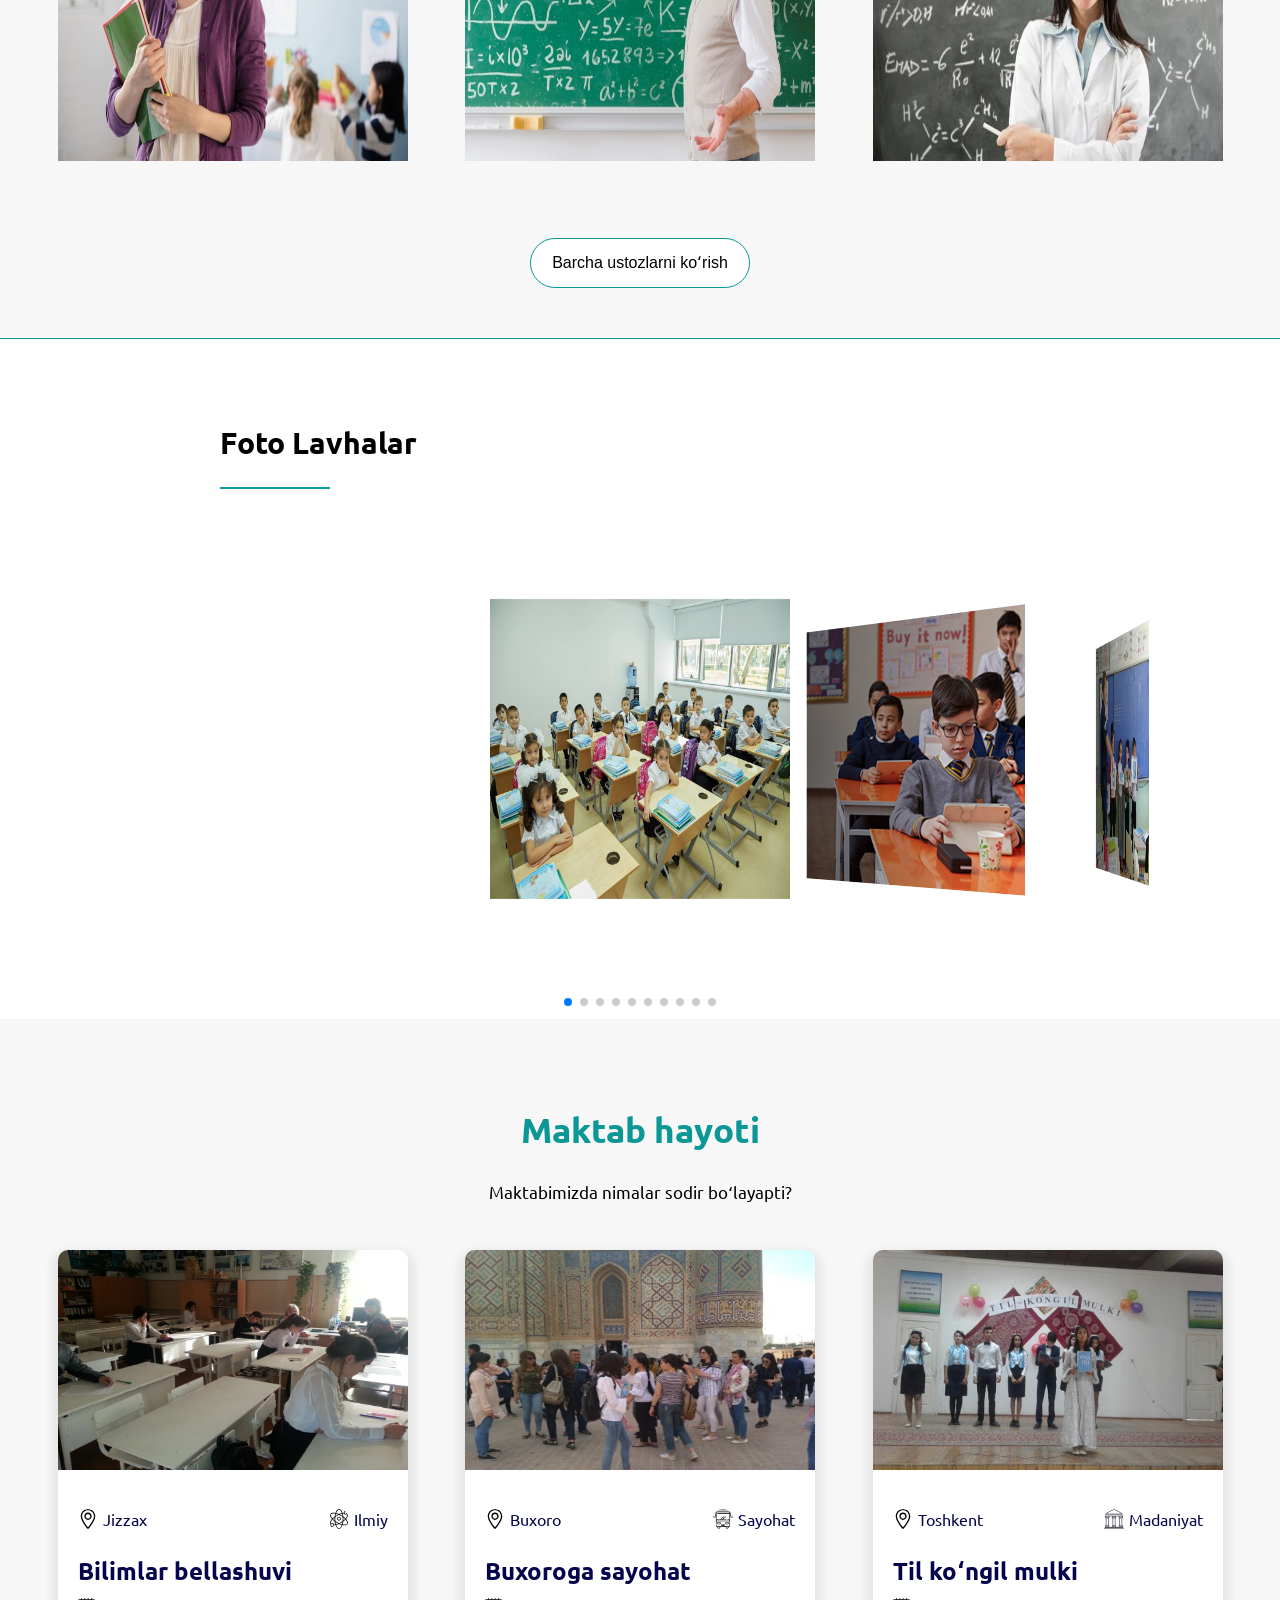
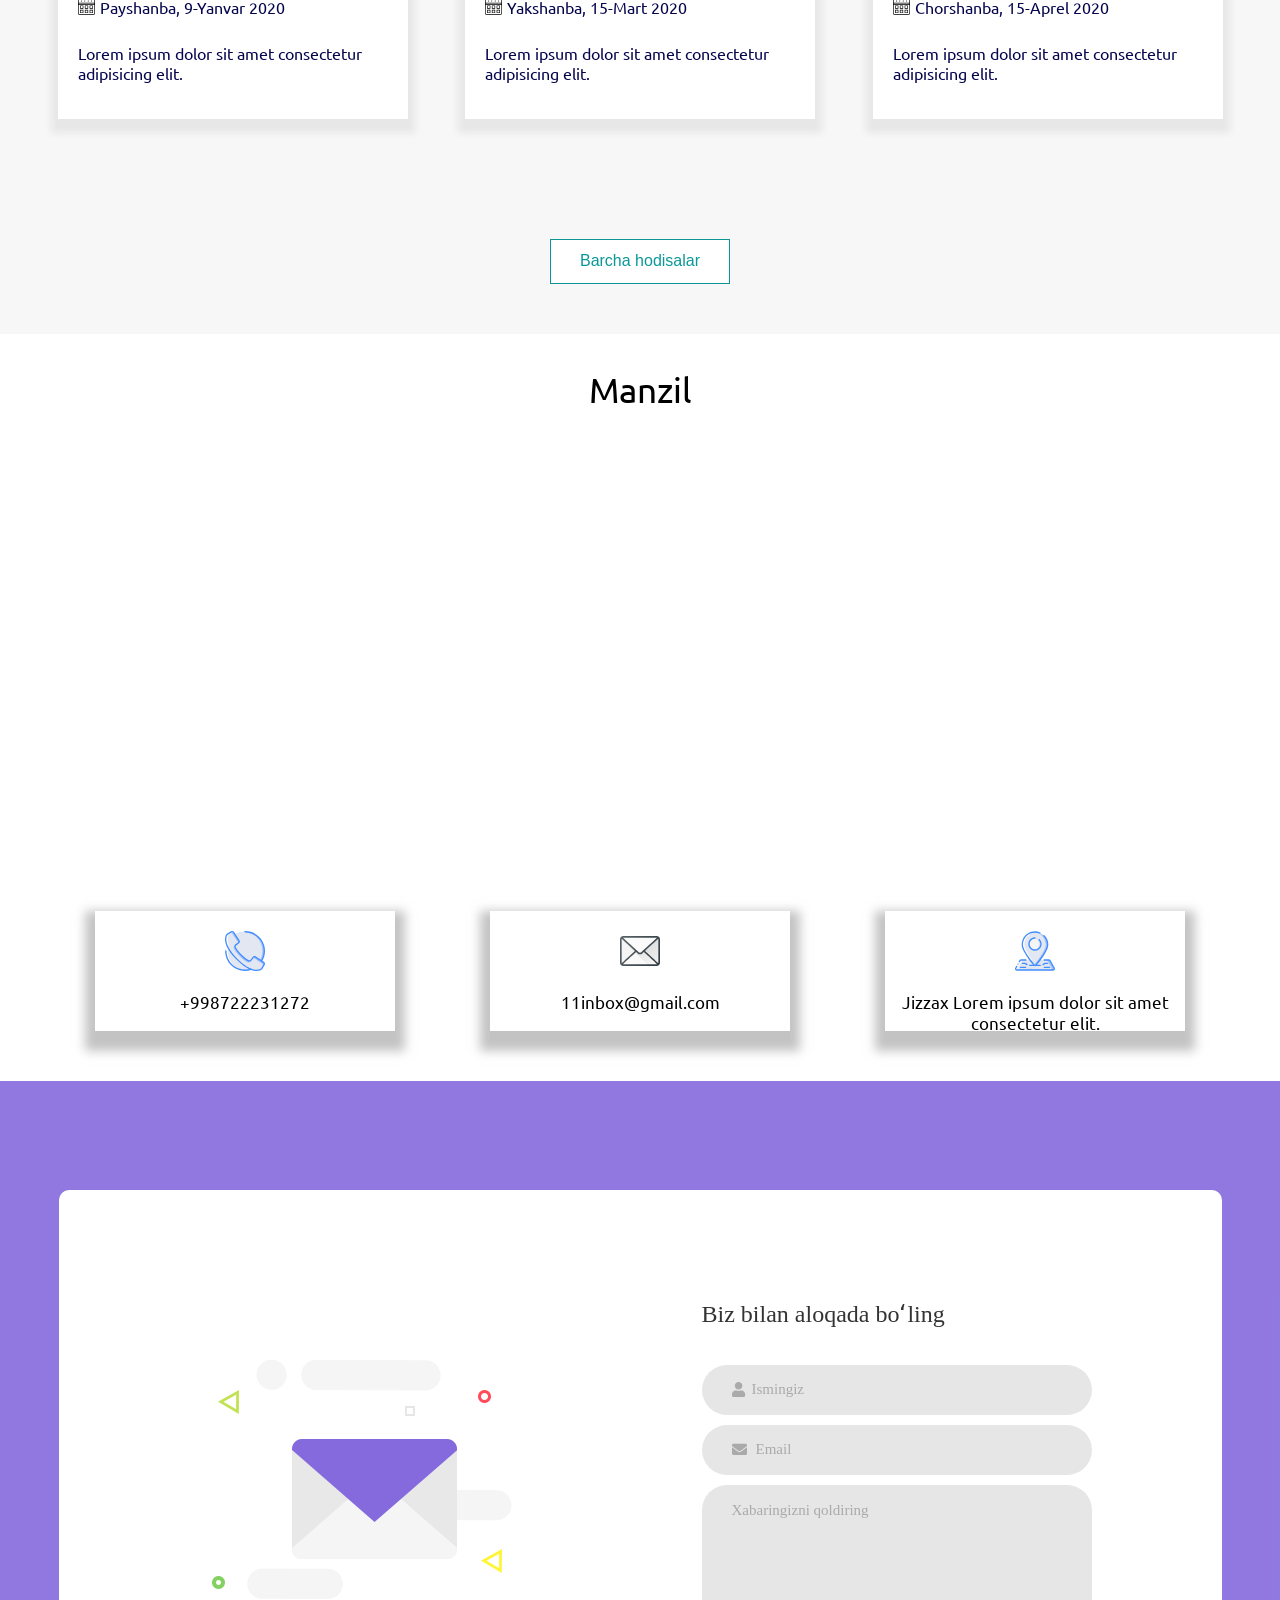
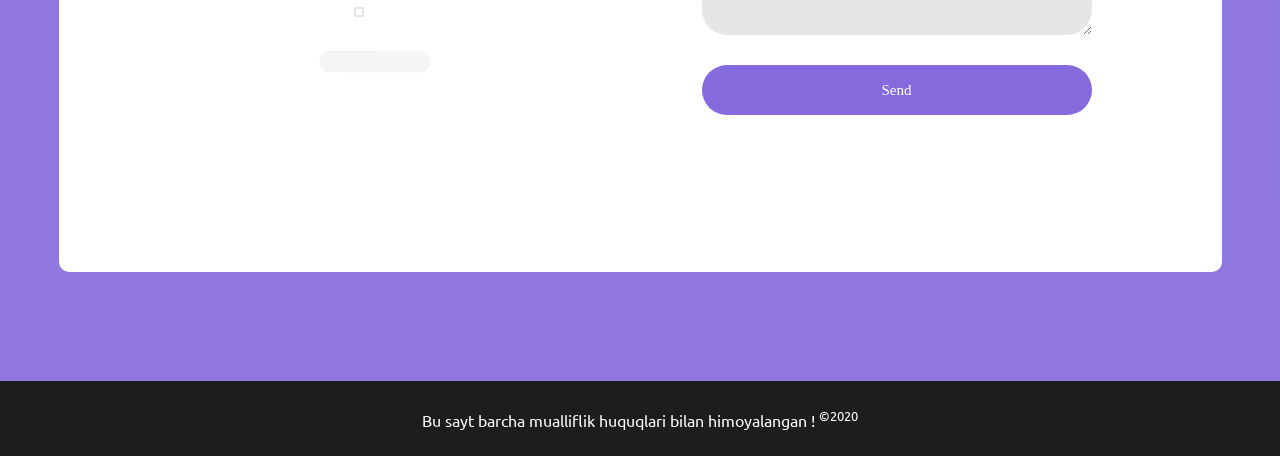
==== commit 8839d8c8: "Teachers folder added" ====
--- a/index.html
+++ b/index.html
@@ -42,7 +42,7 @@
         </header>
         <section id="beginner">
             <div>
-                <p style="margin: 0;font-size:5vw">11-umumiy oʻrta taʻlim maktabining</p>
+                <p style="margin: 0;font-size:3.5vw">11-umumiy oʻrta taʻlim maktabining</p>
                 <p id="big_text">Web sahifasiga</p>
                 <p style="margin: 0;">Xush kelibsiz !</p>
             </div>
@@ -58,7 +58,7 @@
                     neque, animi asperiores vero dolores cupiditate quidem!
                     Lorem ipsum dolor, sit amet consectetur adipisicing </p>
                     <div>
-                        <button>Bogʻlanish</button>
+                        <button><a href="#location_beginner">Bogʻlanish</a></button>
                     </div>
                 </div>
                 <div id="about_img">
@@ -323,7 +323,7 @@
                                 Biz bilan aloqada boʻling 
                             </span>
         
-                            <div class="wrap-input100 validate-input" data-validate = "Name is required">
+                            <div class="wrap-input100 validate-input" data-validate = "Ismingizni yozing">
                                 <input class="input100" type="text" name="name" placeholder="Ismingiz">
                                 <span class="focus-input100"></span>
                                 <span class="symbol-input100">
@@ -331,7 +331,7 @@
                                 </span>
                             </div>
         
-                            <div class="wrap-input100 validate-input" data-validate = "Valid email is required: ex@abc.xyz">
+                            <div class="wrap-input100 validate-input" data-validate = "Emailingizni yozing: ex@gmail.com">
                                 <input class="input100" type="text" name="email" placeholder="Email">
                                 <span class="focus-input100"></span>
                                 <span class="symbol-input100">
@@ -339,7 +339,7 @@
                                 </span>
                             </div>
         
-                            <div class="wrap-input100 validate-input" data-validate = "Message is required">
+                            <div class="wrap-input100 validate-input" data-validate = "Xabaringizni qoldiring">
                                 <textarea class="input100" name="message" placeholder="Xabaringizni qoldiring"></textarea>
                                 <span class="focus-input100"></span>
                             </div>
--- a/css/style.css
+++ b/css/style.css
@@ -132,6 +132,7 @@
     margin-top: -9px;
 }
 #beginner{
+    padding-top: 240px;
     height:700px;
     max-height: 700px;
     background: linear-gradient(180deg, rgba(128, 128, 128, 0.664), rgba(128, 128, 128, 0.644)), url(../img/bg1.jpg);
@@ -140,7 +141,7 @@
     text-transform: uppercase;
     text-align: center;
     display:grid!important;
-    font-size: 2.5vw;
+    font-size: 3.5vw;
     color: #fff;
     line-height: 0.1;
 }
@@ -183,6 +184,13 @@
     outline: none;
     margin-top: 20px;
 }
+#about_text > div > button > a{
+    color: rgb(12, 158, 158);
+    text-decoration: none;
+}
+#about_text > div > button > a:hover{
+    color: white
+}
 #about_text > div > button:hover{
     background-color: rgb(12, 158, 158);
     color: white;
@@ -236,7 +244,7 @@
 #achieve_info{
     display: flex;
     align-items: center!important;
-    justify-content: space-around;
+    justify-content: center;
     padding-top: 50px;
 }
 #achieve_info > div > div > img{
@@ -246,7 +254,7 @@
     display: flex;
     align-items: center;
     justify-content: space-evenly!important;
-    /* width: 550px; */
+    width: 550px;
 }
 #images_title{
     padding: 60px 150px;
@@ -259,7 +267,6 @@
 }
 #teachers{
     background-color: rgb(247, 247, 247);
-    height: 600px;
     border-bottom: 1.5px solid rgb(12, 151, 151);
 }
 #teachers_info{
@@ -283,12 +290,13 @@
     padding: 40px 30px;
     text-align: justify;
     position: relative;
-    padding-top: 180px;
+    padding-top: 178px;
     color: rgba(255, 255, 255, 0);
     transition: 0.6s;
 }
 #teachers_info > div > div:hover{
     background-color: rgba(12, 151, 151, 0.438);
+    border-radius: 7px;
     color: white;
     transition: 0.6s;
 }
@@ -300,6 +308,7 @@
 #teachers_btn{
     text-align: center;
     padding-top: 70px;
+    padding-bottom: 50px;
 }
 #teachers_btn > button{
     font-size: 16px;
--- a/css/responsive.css
+++ b/css/responsive.css
@@ -30,4 +30,22 @@
     #achieve_info{
         flex-direction: column;
     }
+}
+@media only screen and (max-width: 1100px){
+    #teachers_info{
+        flex-direction: column;
+    }
+    #teachers_info > div{
+        margin-bottom: 20px;
+    }
+}
+@media only screen and (max-width: 1100px){
+    #school_life_info{
+        flex-direction: column;
+    }
+}
+@media only screen and (max-width: 1000px){
+    #location_info{
+        flex-direction: column;
+    }
 }
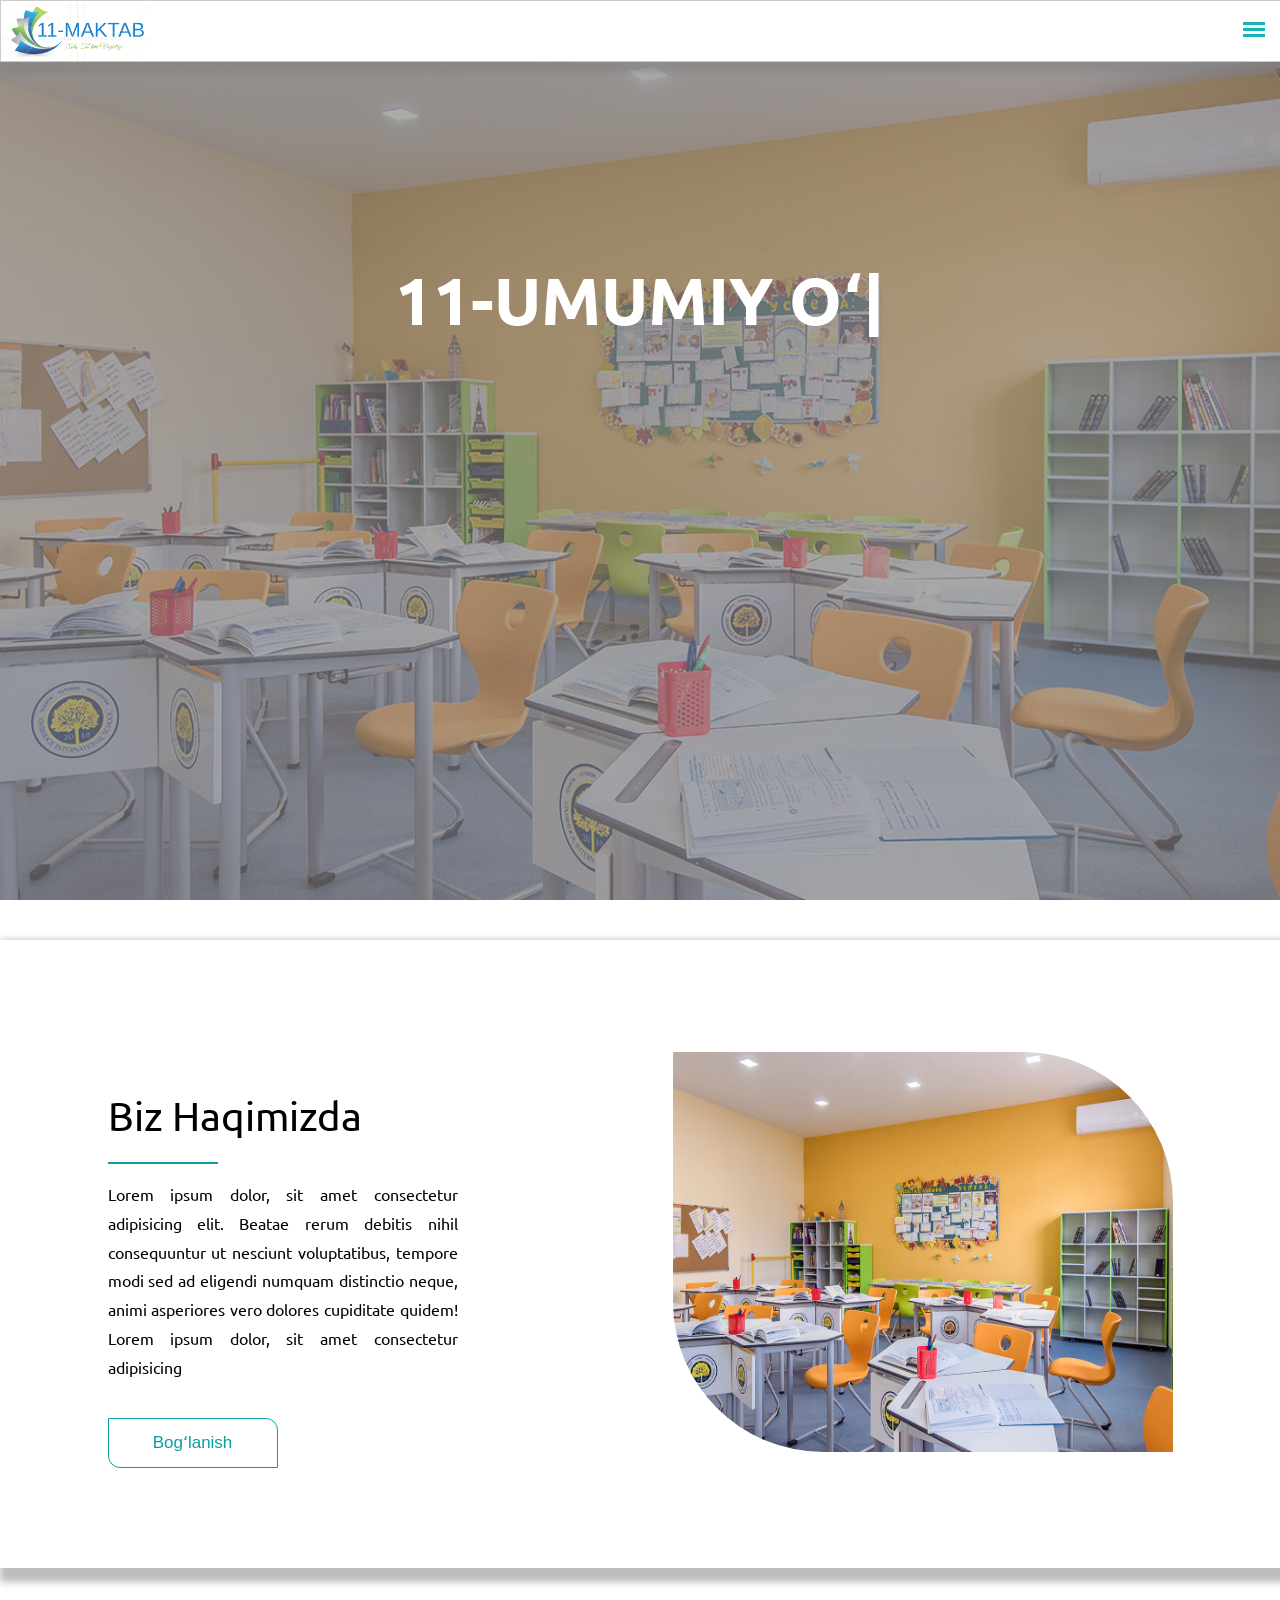
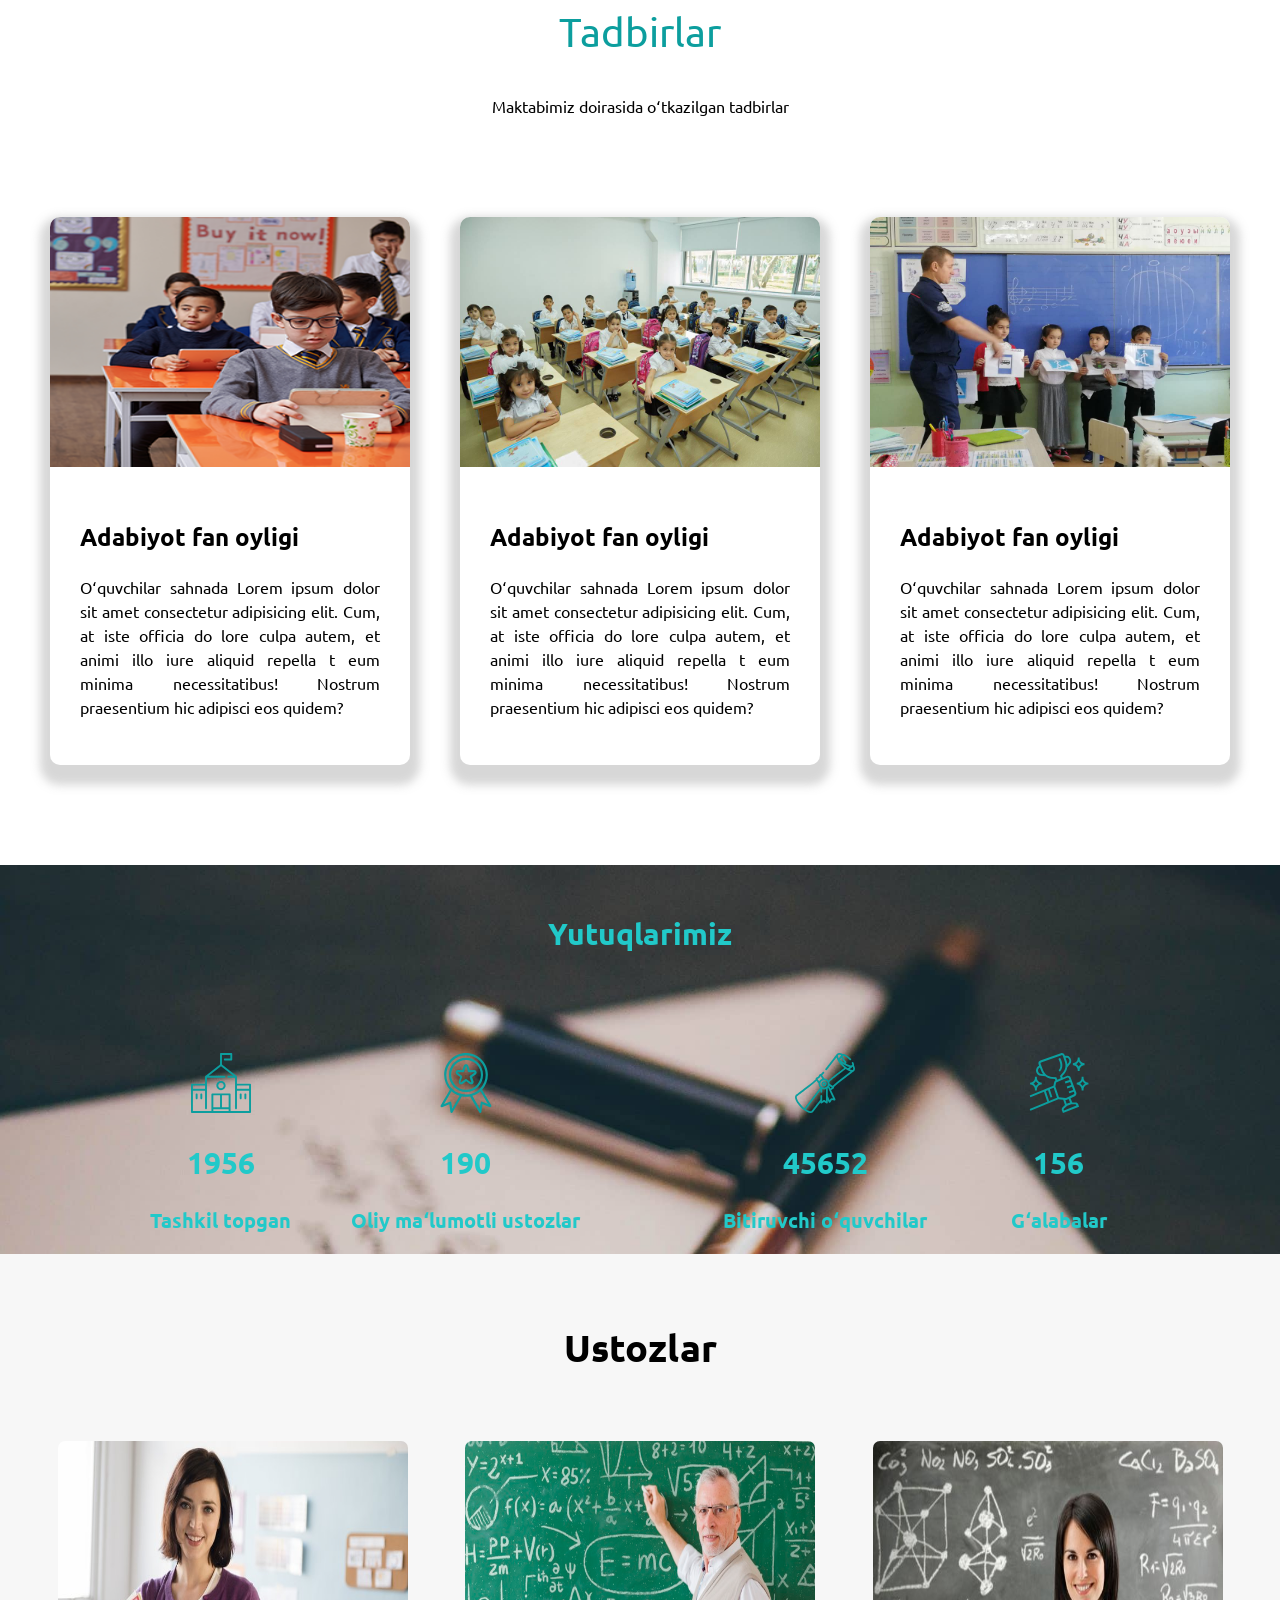
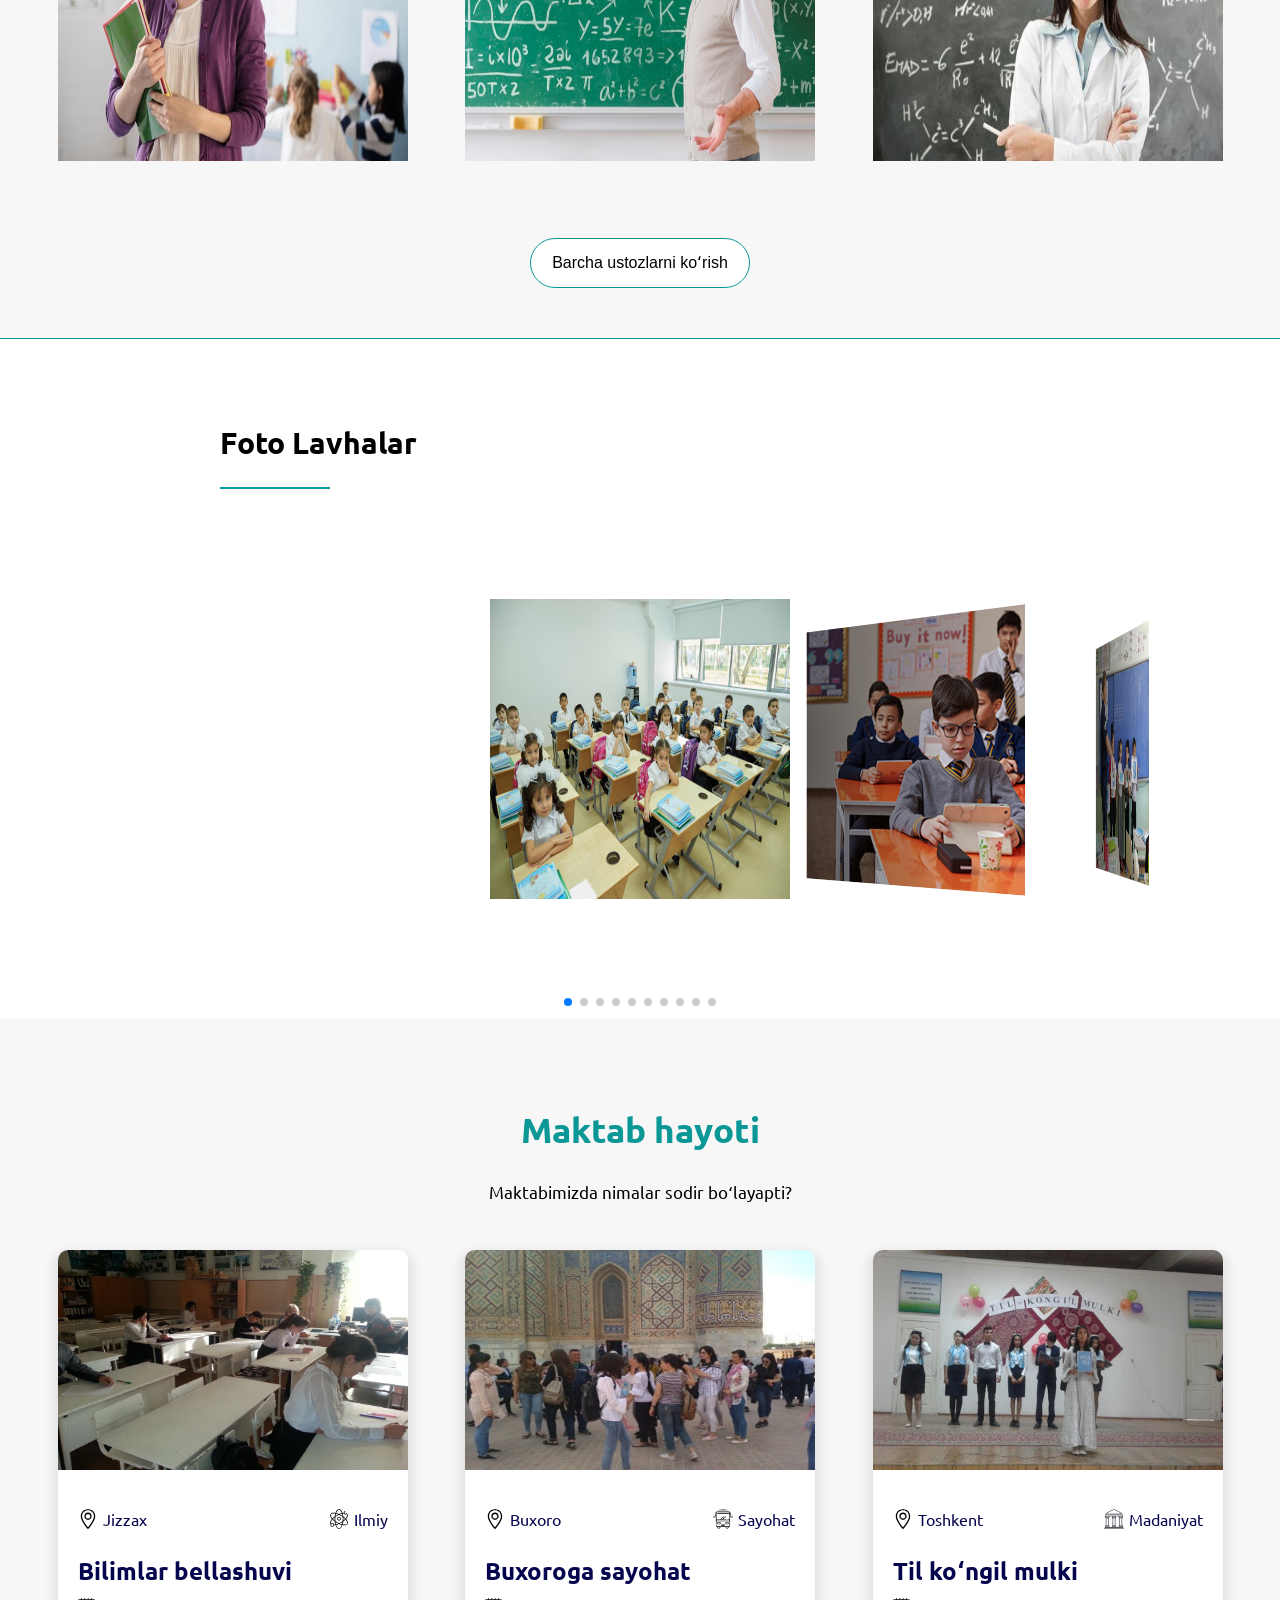
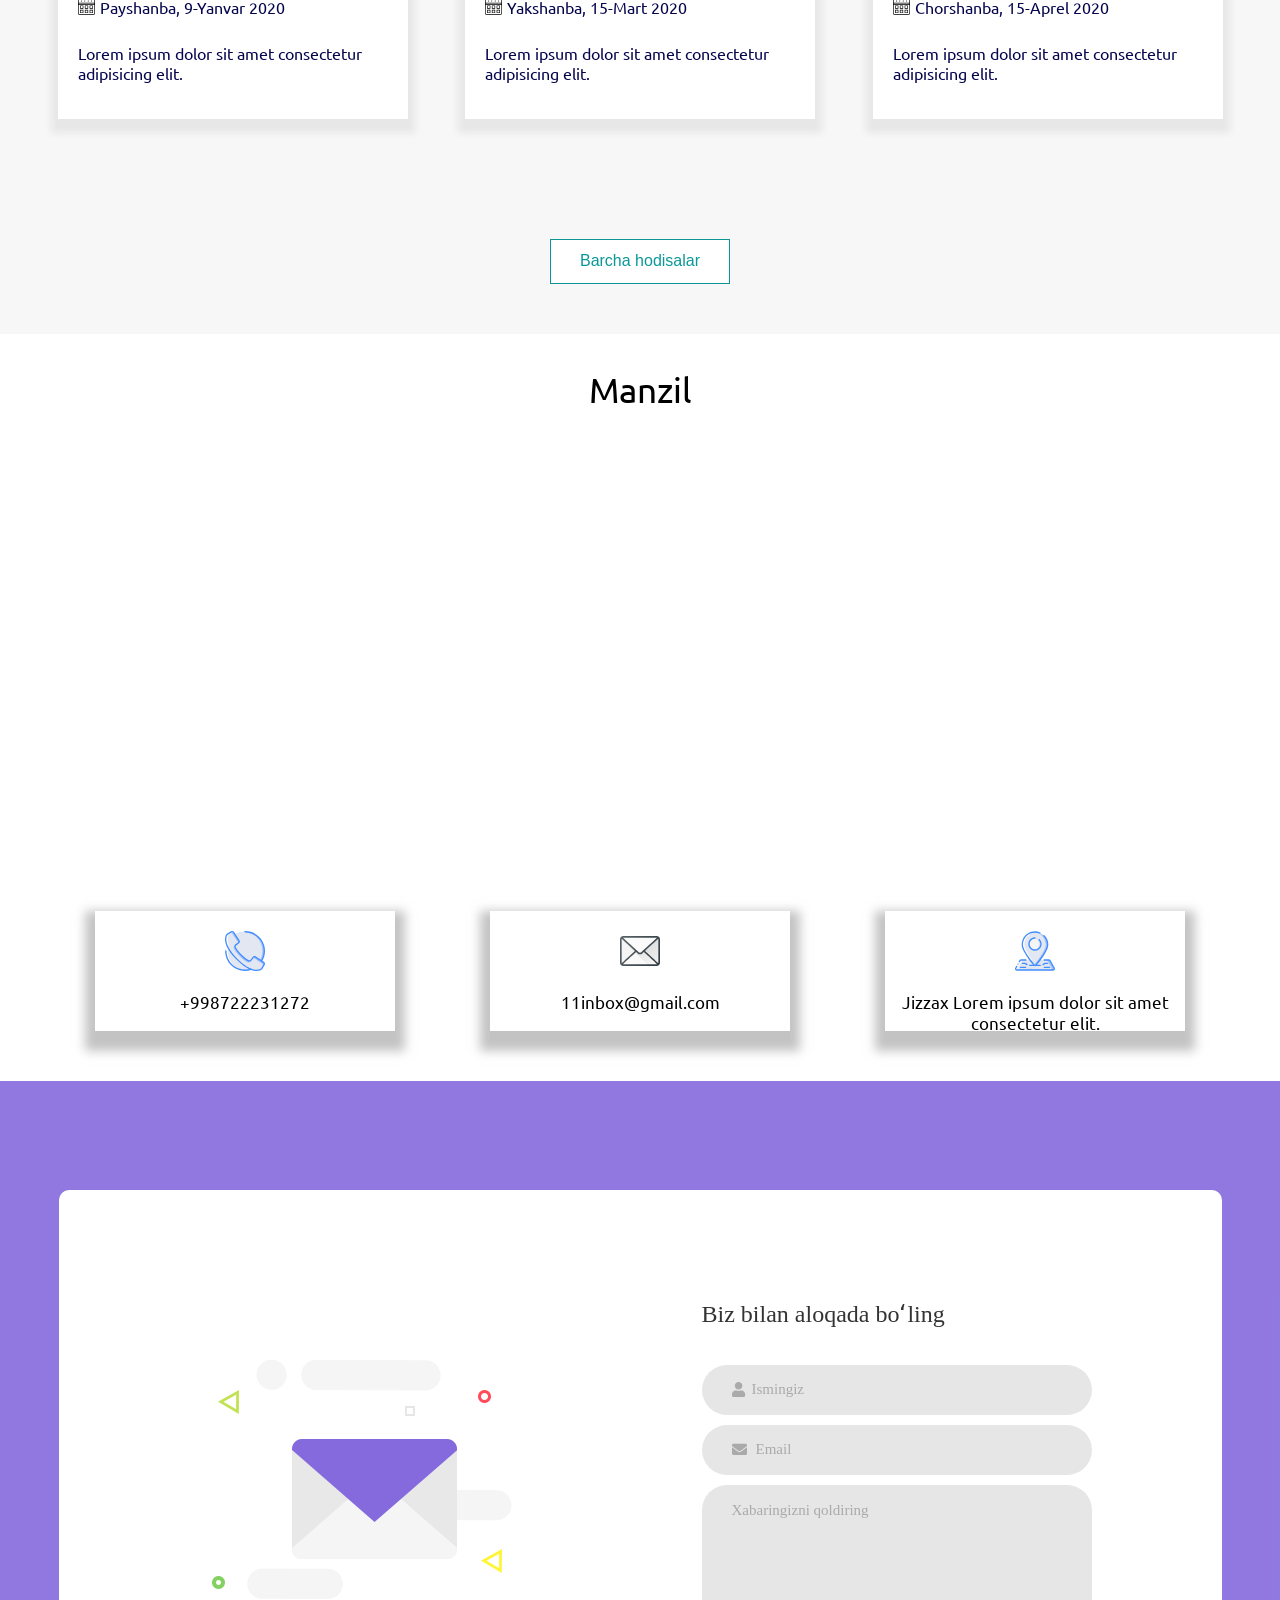
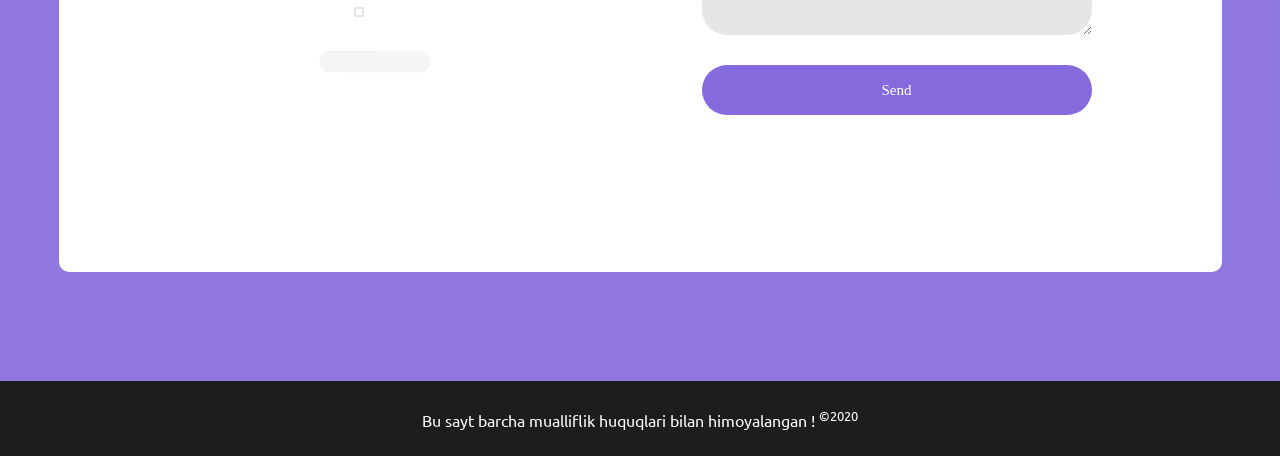
==== commit 24f8c32b: "typed.js Animation" ====
--- a/index.html
+++ b/index.html
@@ -41,10 +41,8 @@
             </div>
         </header>
         <section id="beginner">
-            <div>
-                <p style="margin: 0;font-size:3.5vw">11-umumiy oʻrta taʻlim maktabining</p>
-                <p id="big_text">Web sahifasiga</p>
-                <p style="margin: 0;">Xush kelibsiz !</p>
+            <div class="header-area">
+                <h2><span class="animate"></span></h2>
             </div>
         </section>
         <section id="about">
@@ -399,5 +397,18 @@
 
             gtag('config', 'UA-23581568-13');
         </script>
+        <script src="js/typed.js"></script>
+        <script>
+            var typed = new Typed('.animate', {
+                strings: [
+                    '11-UMUMIY OʻRTA TAʻLIM MAKTABINING',
+                    'WEB SAHIFASIGA',
+                    'XUSH KELIBSIZ !'
+                    ],
+                    typeSpeed: 120,
+                    backSpeed: 120,
+                    loop: true,
+            });
+        </script>
     </body>
 </html>
--- a/css/style.css
+++ b/css/style.css
@@ -136,6 +136,9 @@
     height:700px;
     max-height: 700px;
     background: linear-gradient(180deg, rgba(128, 128, 128, 0.664), rgba(128, 128, 128, 0.644)), url(../img/bg1.jpg);
+    background-repeat: no-repeat;
+    background-attachment: fixed;
+    background-size: cover;
 }
 #beginner > div{
     text-transform: uppercase;
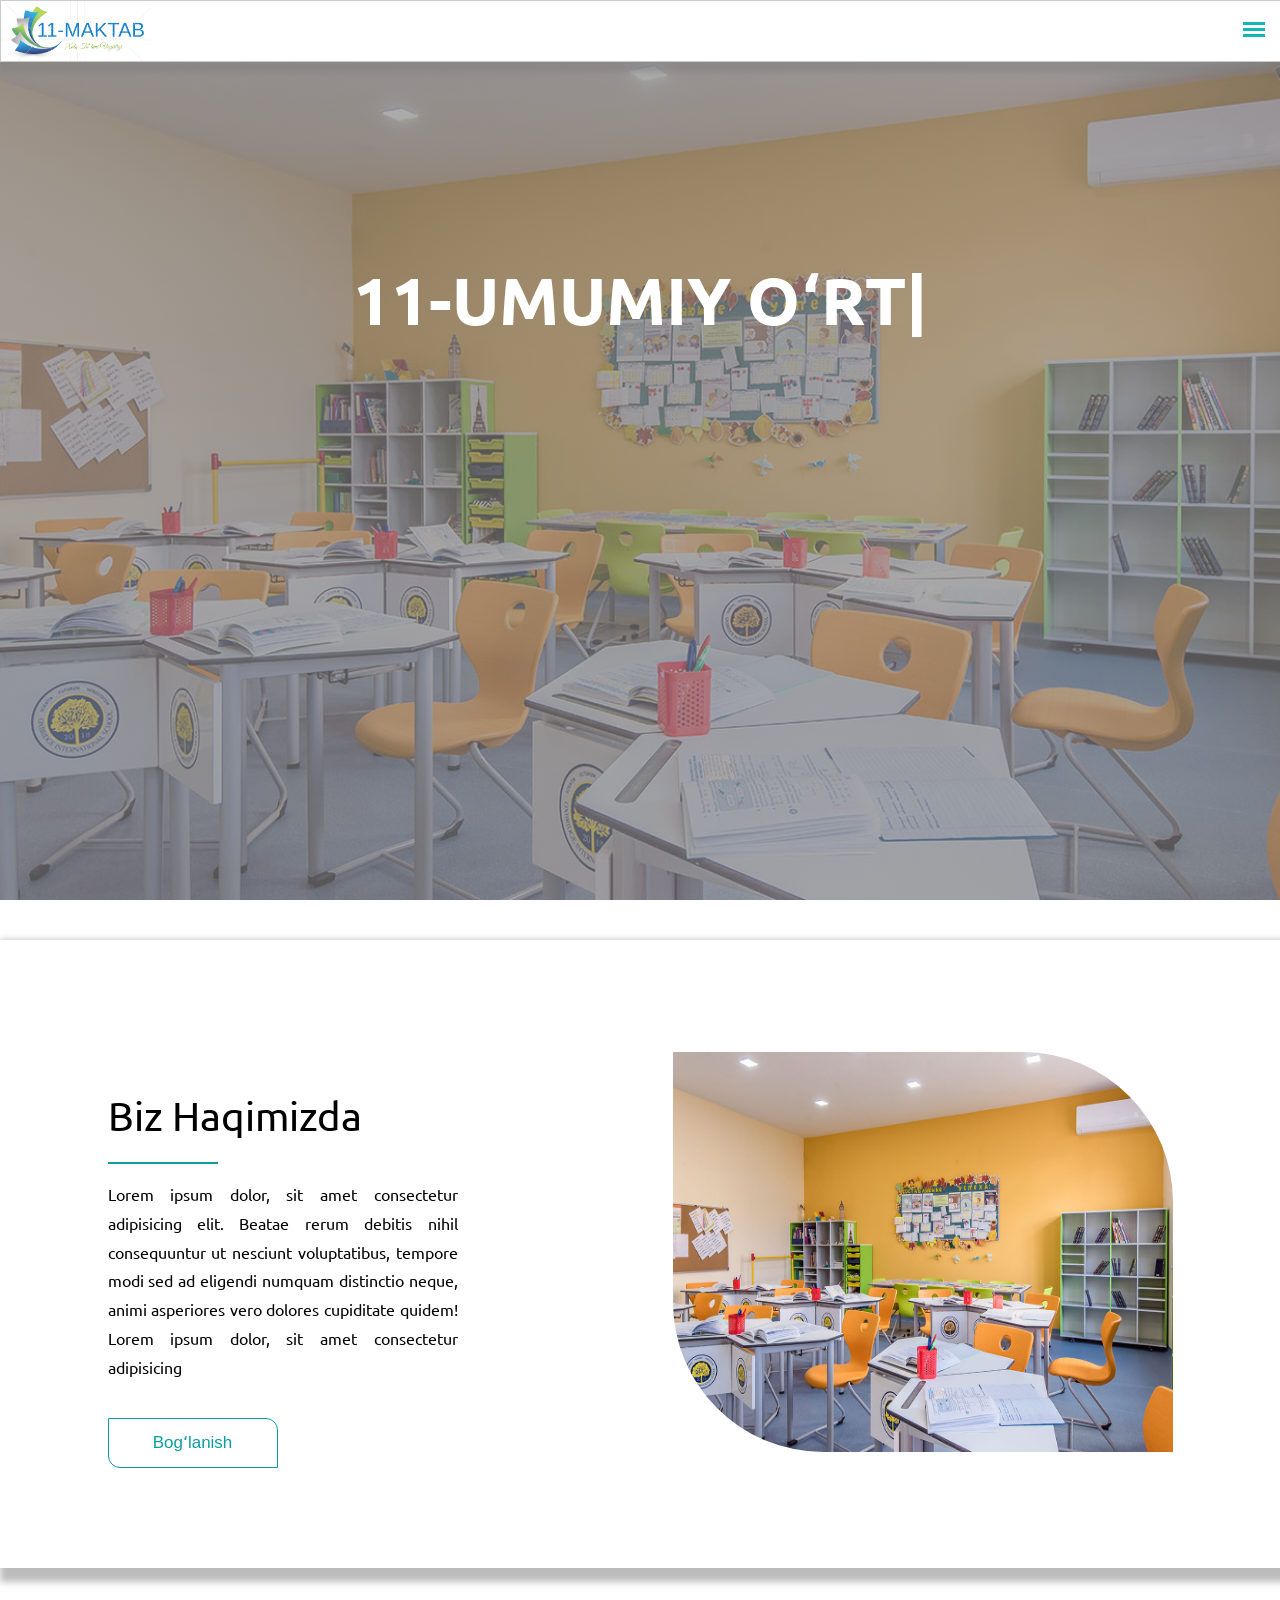
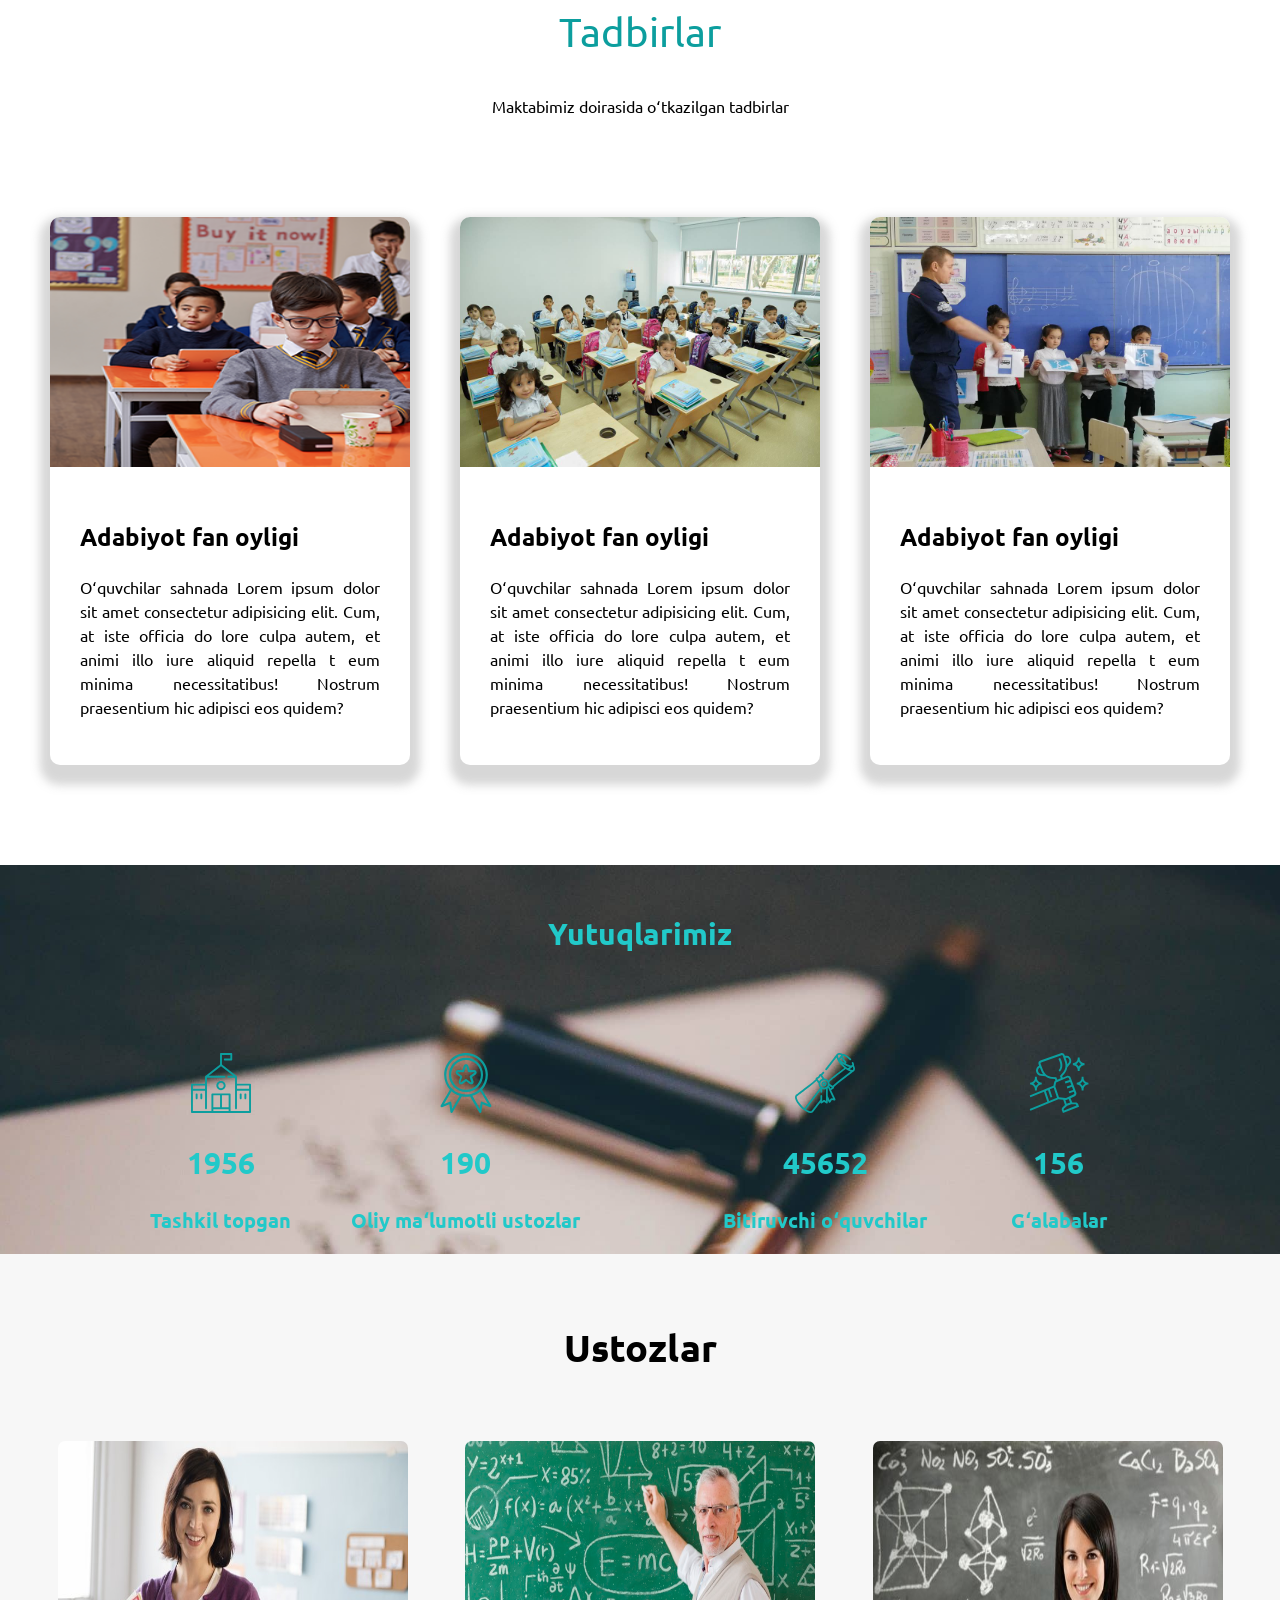
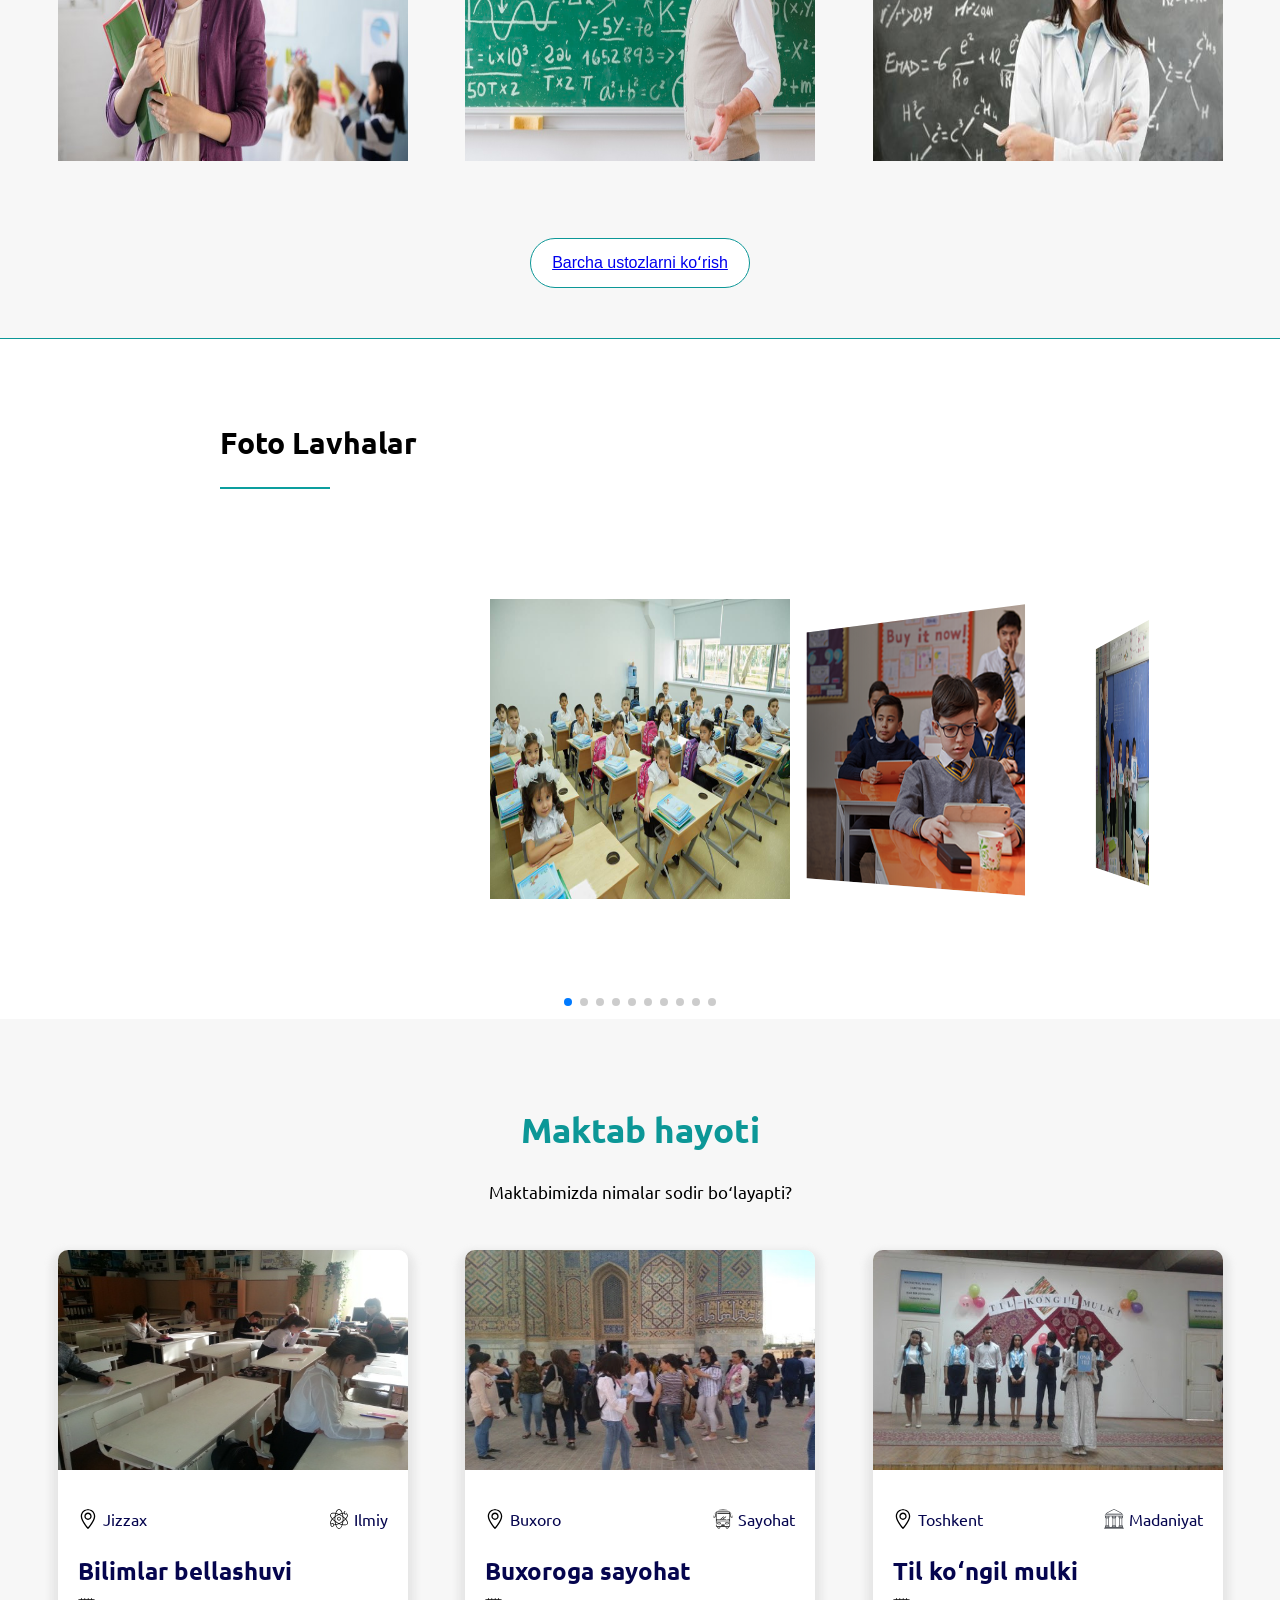
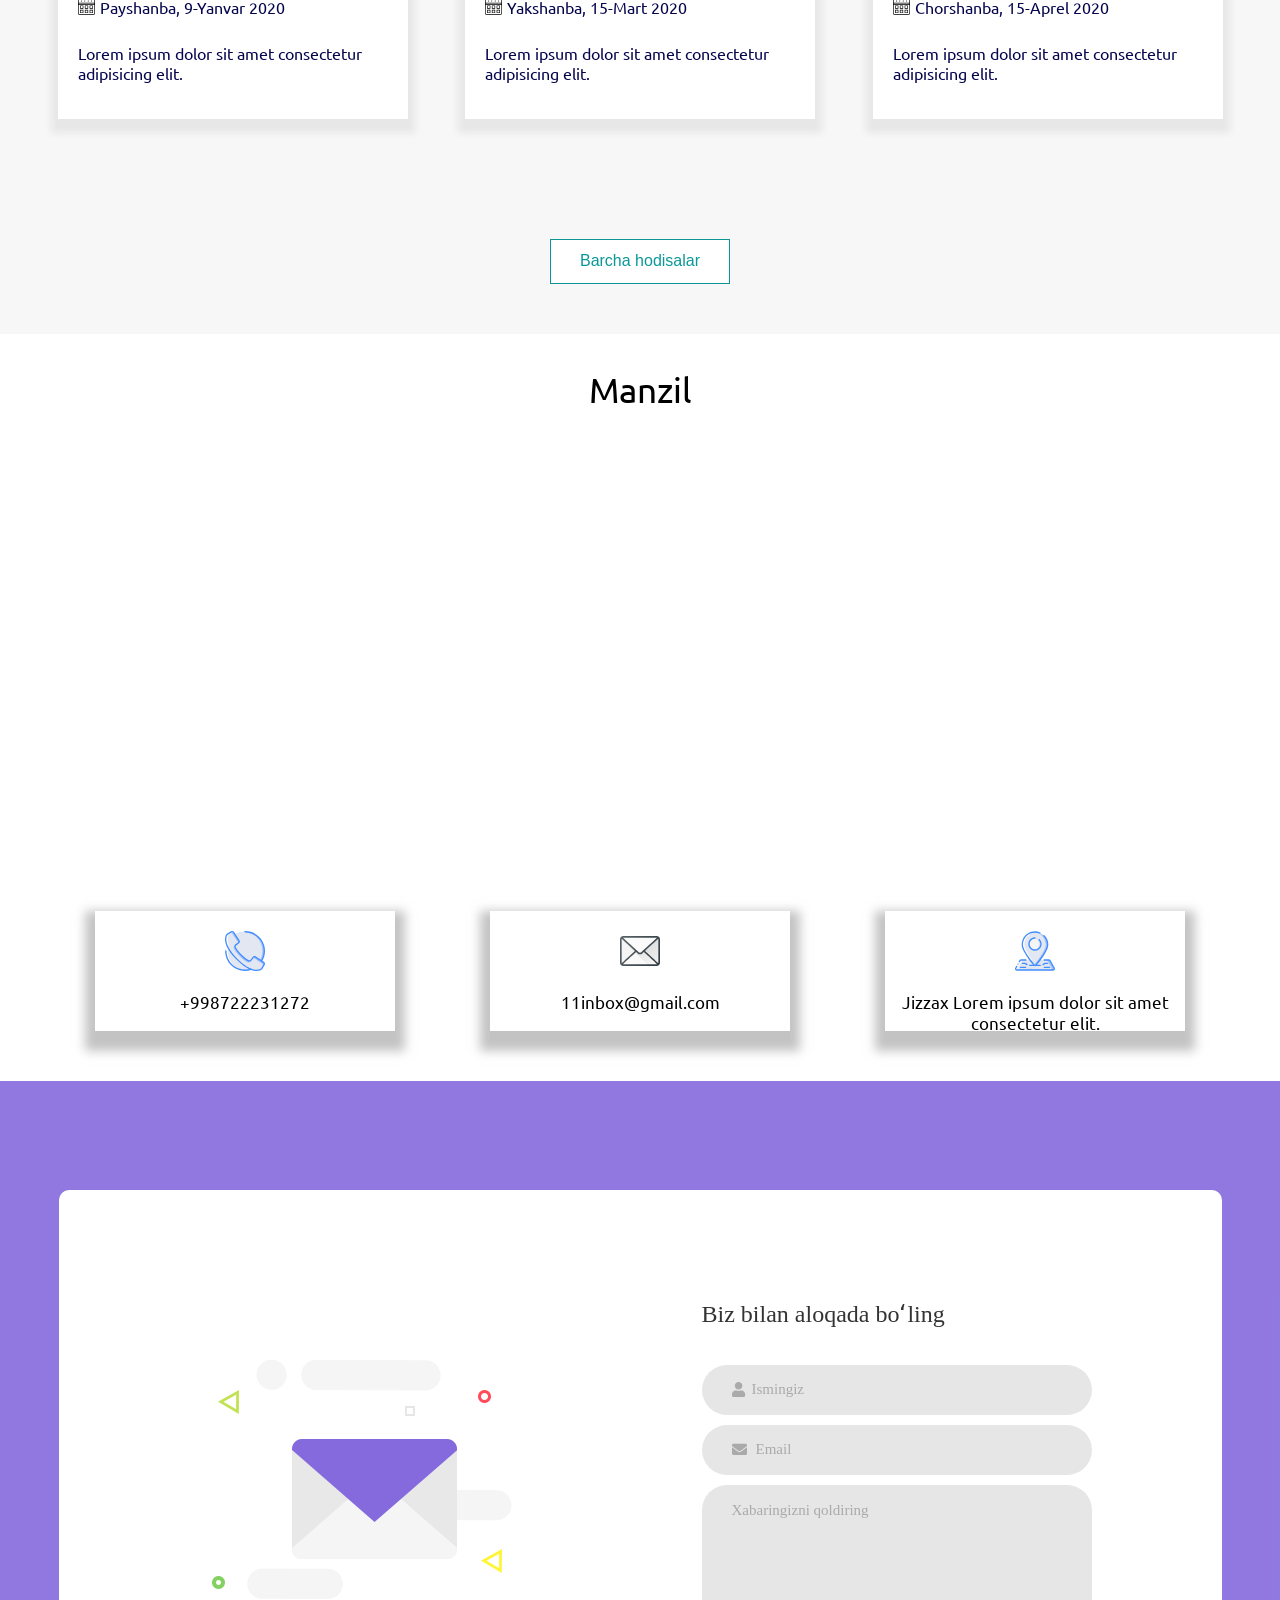
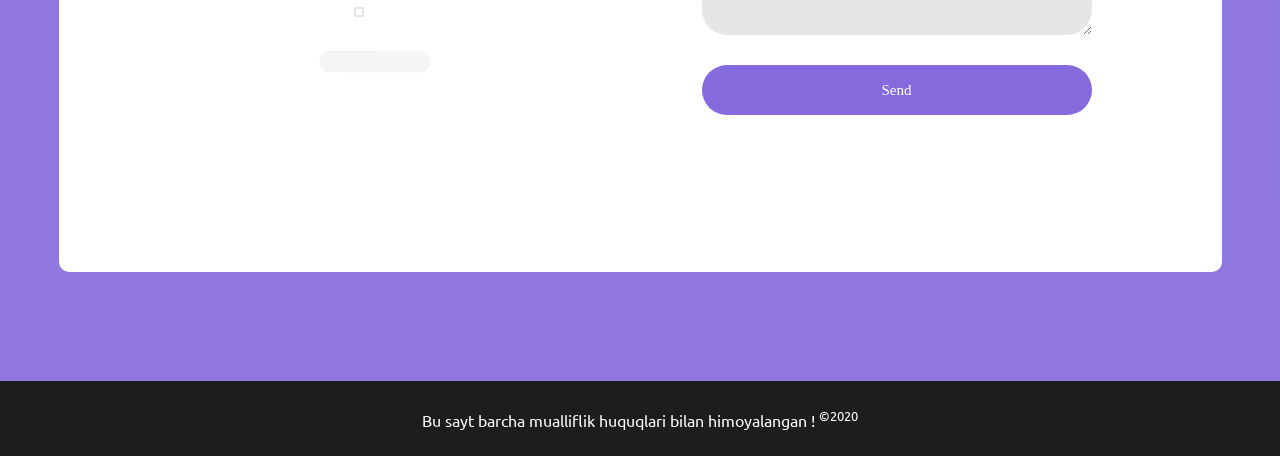
==== commit 3fcfde80: "Preloader deleted" ====
--- a/index.html
+++ b/index.html
@@ -3,7 +3,7 @@
     <head>
         <meta charset="UTF-8">
         <meta name="viewport" content="width=device-width, initial-scale=1.0">
-        <title>Document</title>
+        <title>11-maktab Web-sahifasi</title>
         <script src="https://ajax.googleapis.com/ajax/libs/jquery/3.3.1/jquery.min.js"></script>
         <link rel="stylesheet" href="https://use.fontawesome.com/releases/v5.1.0/css/all.css" integrity="sha384-lKuwvrZot6UHsBSfcMvOkWwlCMgc0TaWr+30HWe3a4ltaBwTZhyTEggF5tJv8tbt" crossorigin="anonymous">
         <link href="https://fonts.googleapis.com/css2?family=Fira+Sans:wght@100&family=Ubuntu:wght@300&display=swap" rel="stylesheet">
@@ -15,8 +15,17 @@
         <link rel="stylesheet" href="css/util.css">
         <link rel="stylesheet" href="css/responsive.css">
         <link rel="icon" type="image/png" href="images/icons/favicon.ico"/>
+        <link rel="stylesheet" href="css/preloader.scss">
     </head>
     <body>
+        <div class="loader">
+            <div class="loader__bar"></div>
+            <div class="loader__bar"></div>
+            <div class="loader__bar"></div>
+            <div class="loader__bar"></div>
+            <div class="loader__bar"></div>
+            <div class="loader__ball"></div>
+        </div>
         <header>
             <div class="header">
                 <img src="img/logo1.png" alt="logo">
@@ -166,7 +175,7 @@
                 </div>
             </div>
             <div id="teachers_btn">
-                <button>Barcha ustozlarni koʻrish</button>
+                <button><a href="teachers/index.html">Barcha ustozlarni koʻrish</a></button>
             </div>
         </section>
         <section id="images">
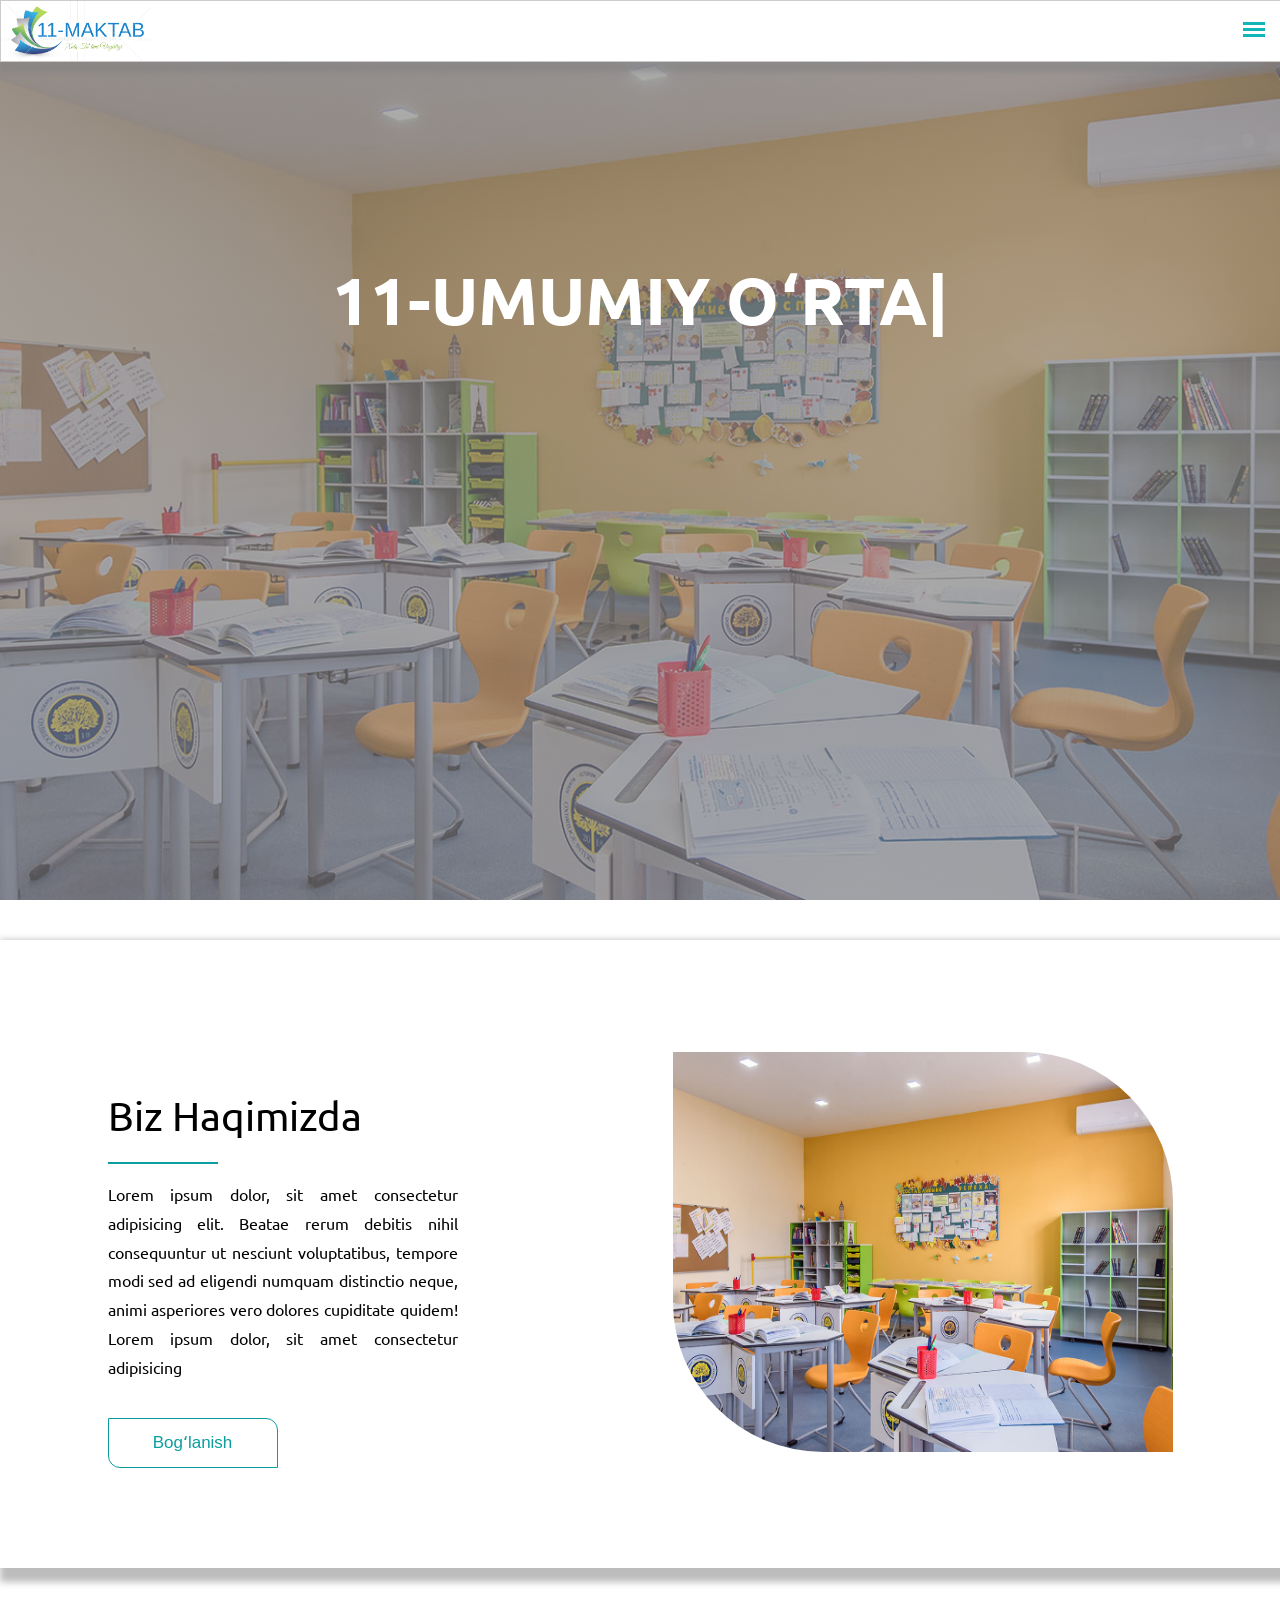
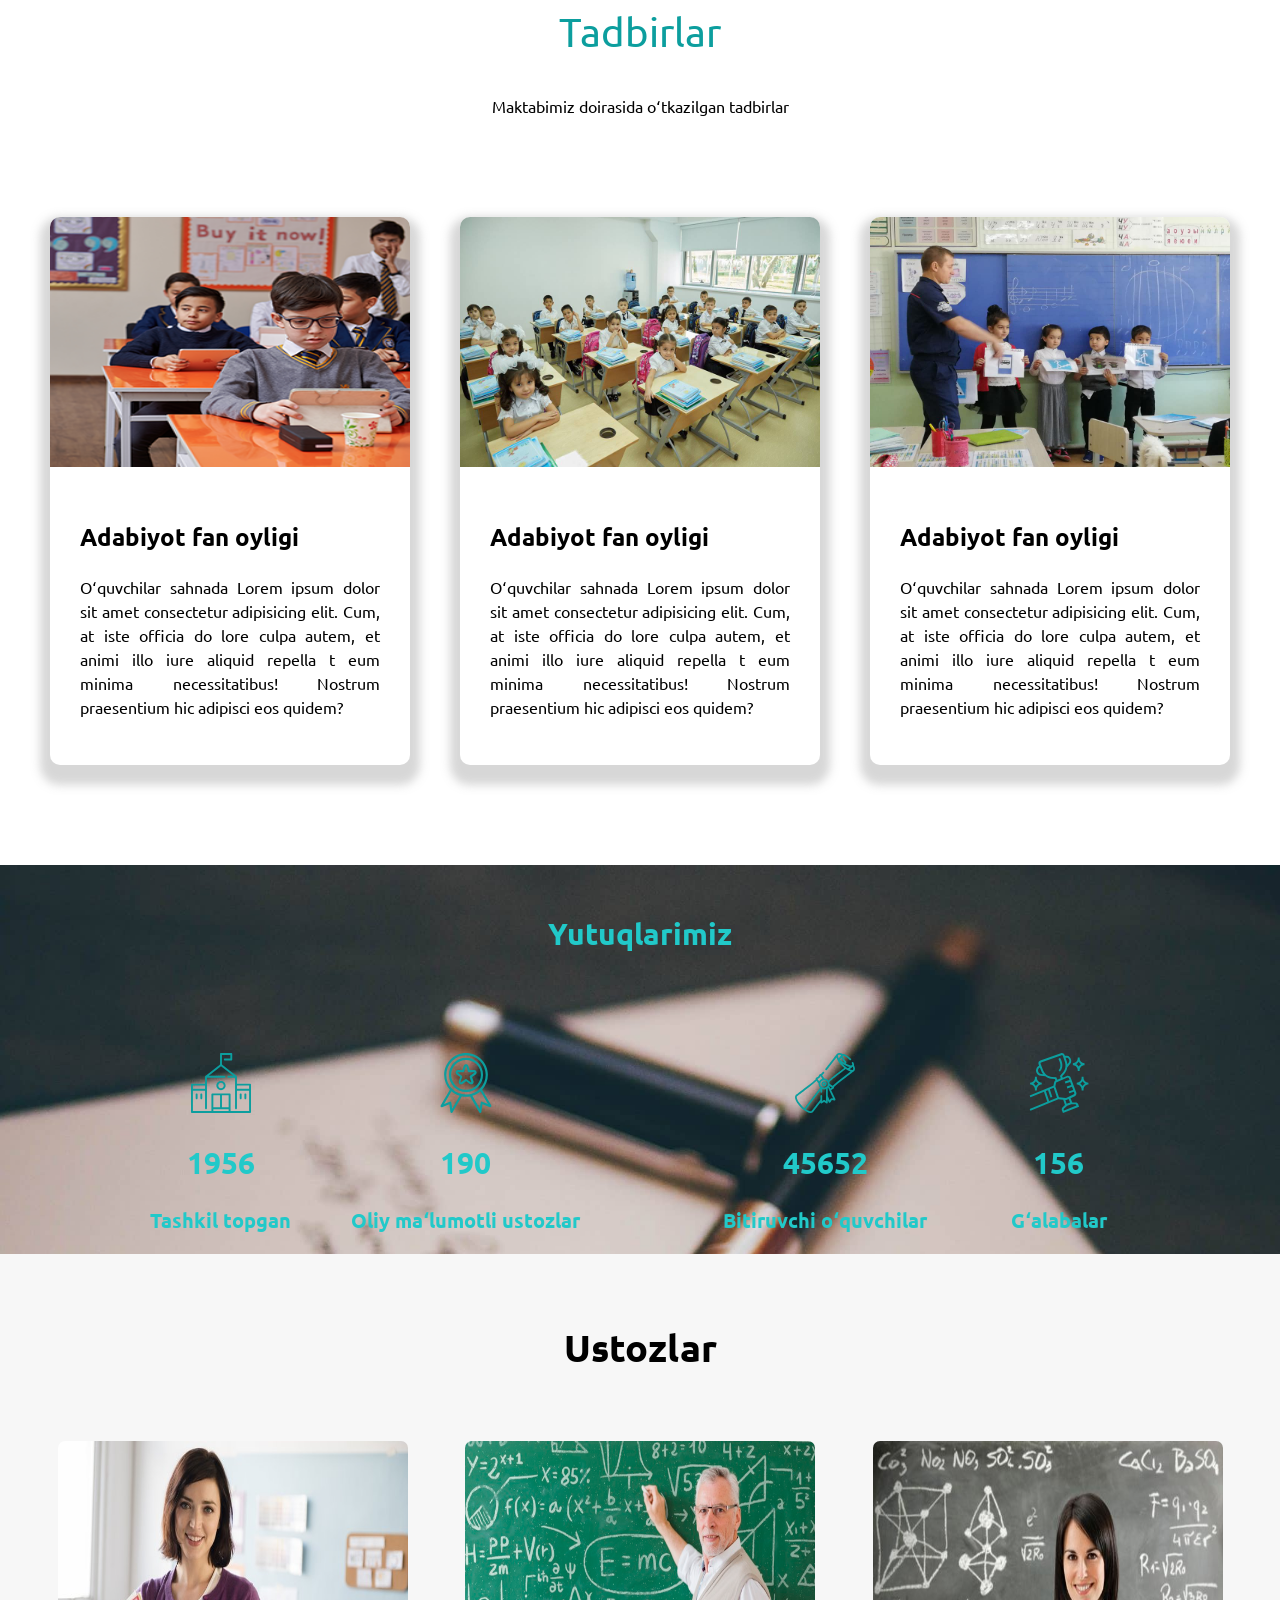
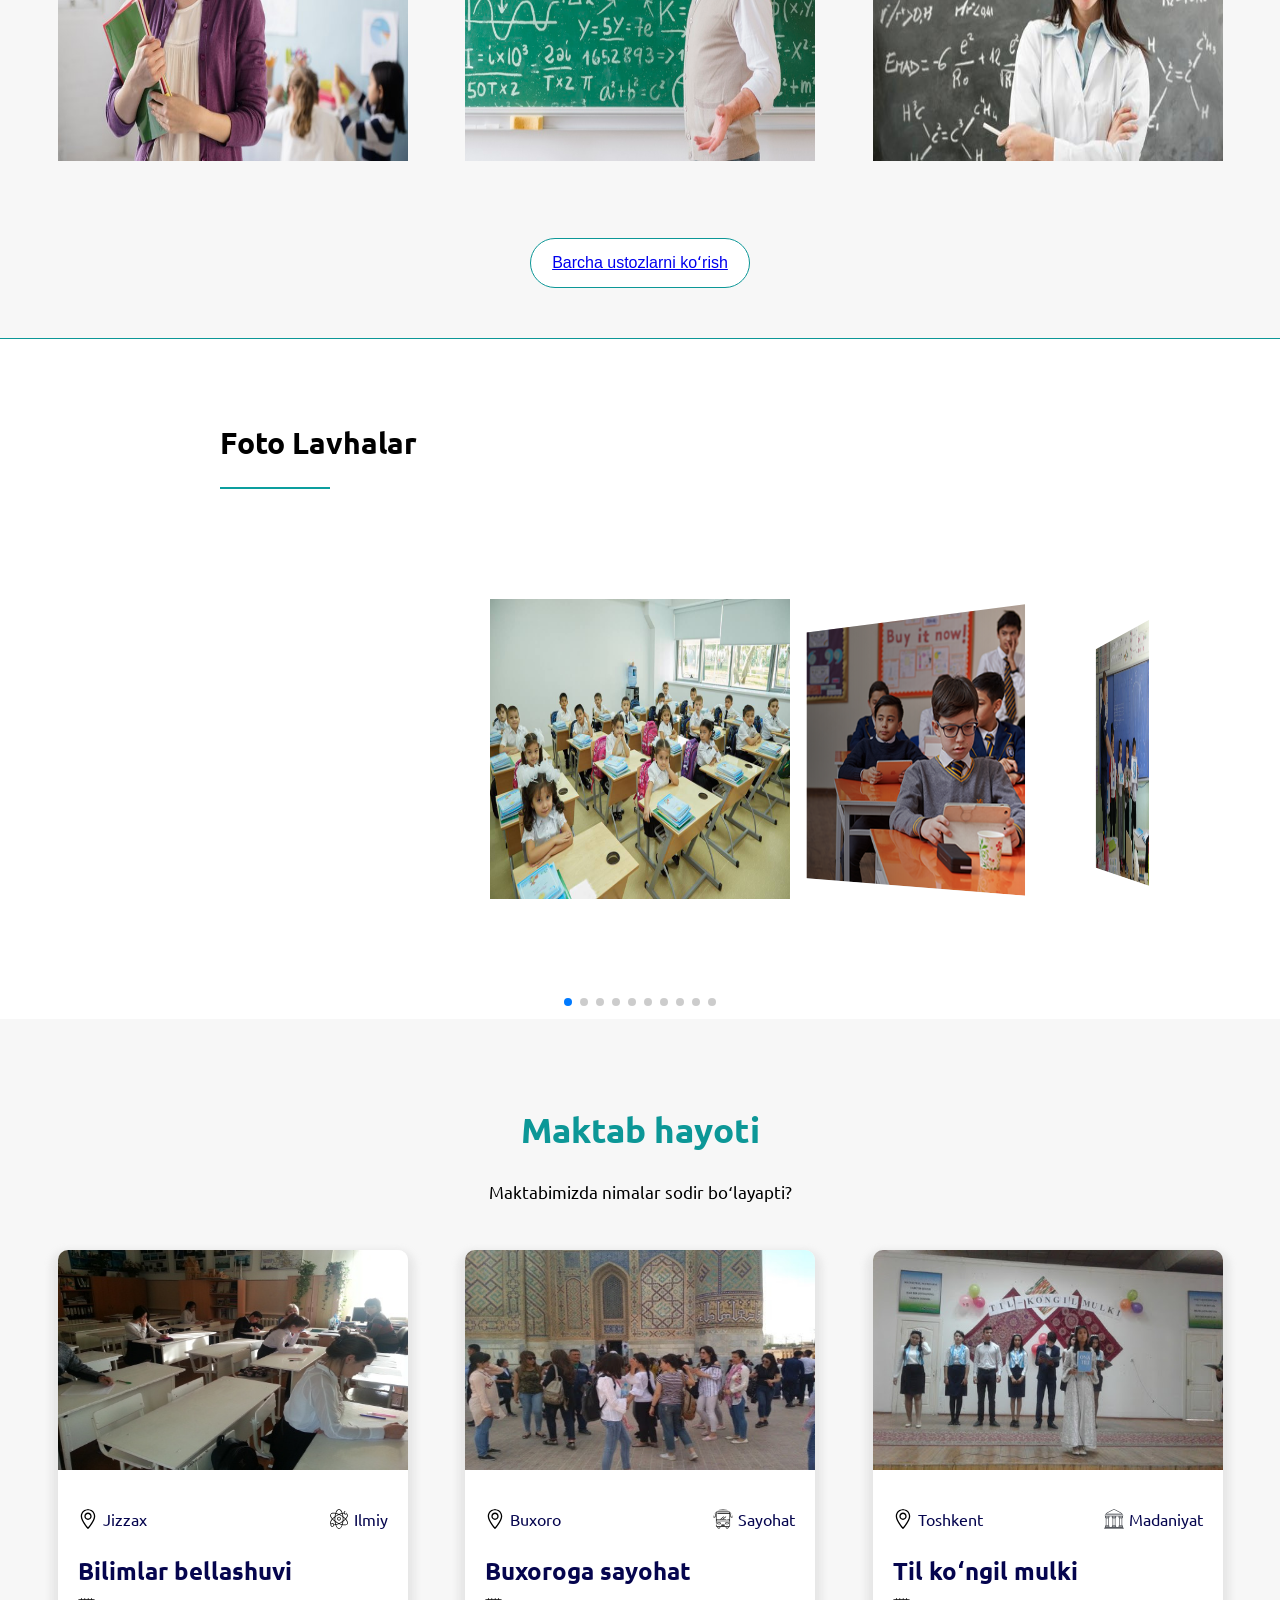
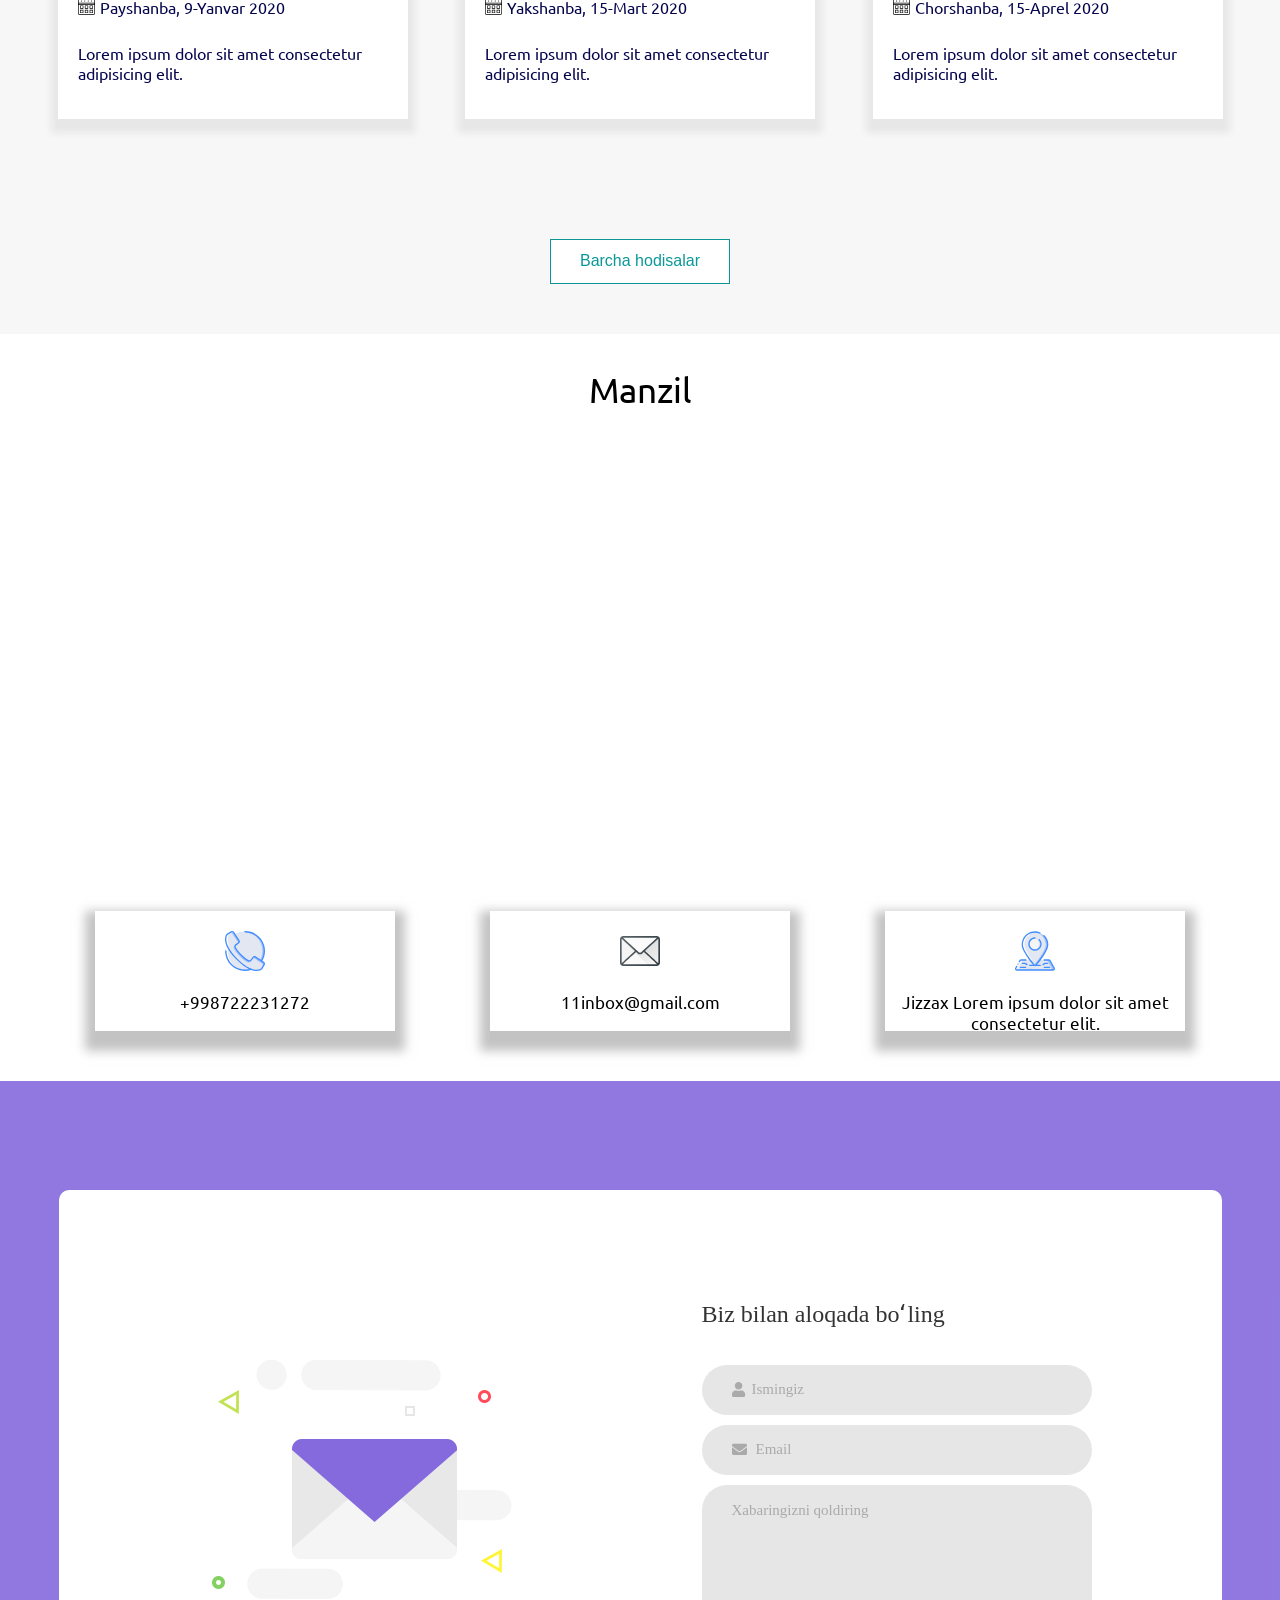
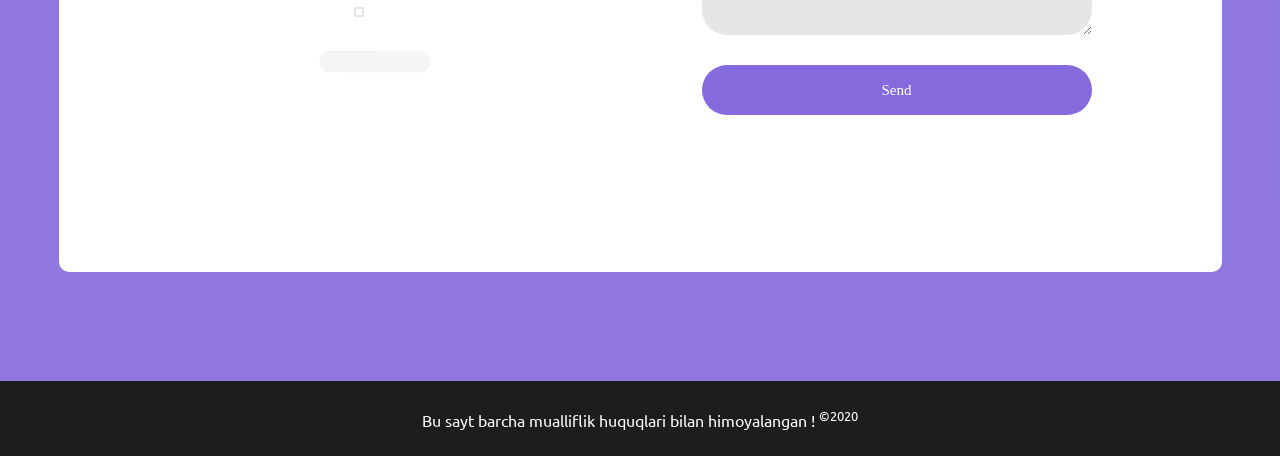
==== commit e376cb60: "index.html" ====
--- a/index.html
+++ b/index.html
@@ -15,17 +15,8 @@
         <link rel="stylesheet" href="css/util.css">
         <link rel="stylesheet" href="css/responsive.css">
         <link rel="icon" type="image/png" href="images/icons/favicon.ico"/>
-        <link rel="stylesheet" href="css/preloader.scss">
     </head>
     <body>
-        <div class="loader">
-            <div class="loader__bar"></div>
-            <div class="loader__bar"></div>
-            <div class="loader__bar"></div>
-            <div class="loader__bar"></div>
-            <div class="loader__bar"></div>
-            <div class="loader__ball"></div>
-        </div>
         <header>
             <div class="header">
                 <img src="img/logo1.png" alt="logo">
